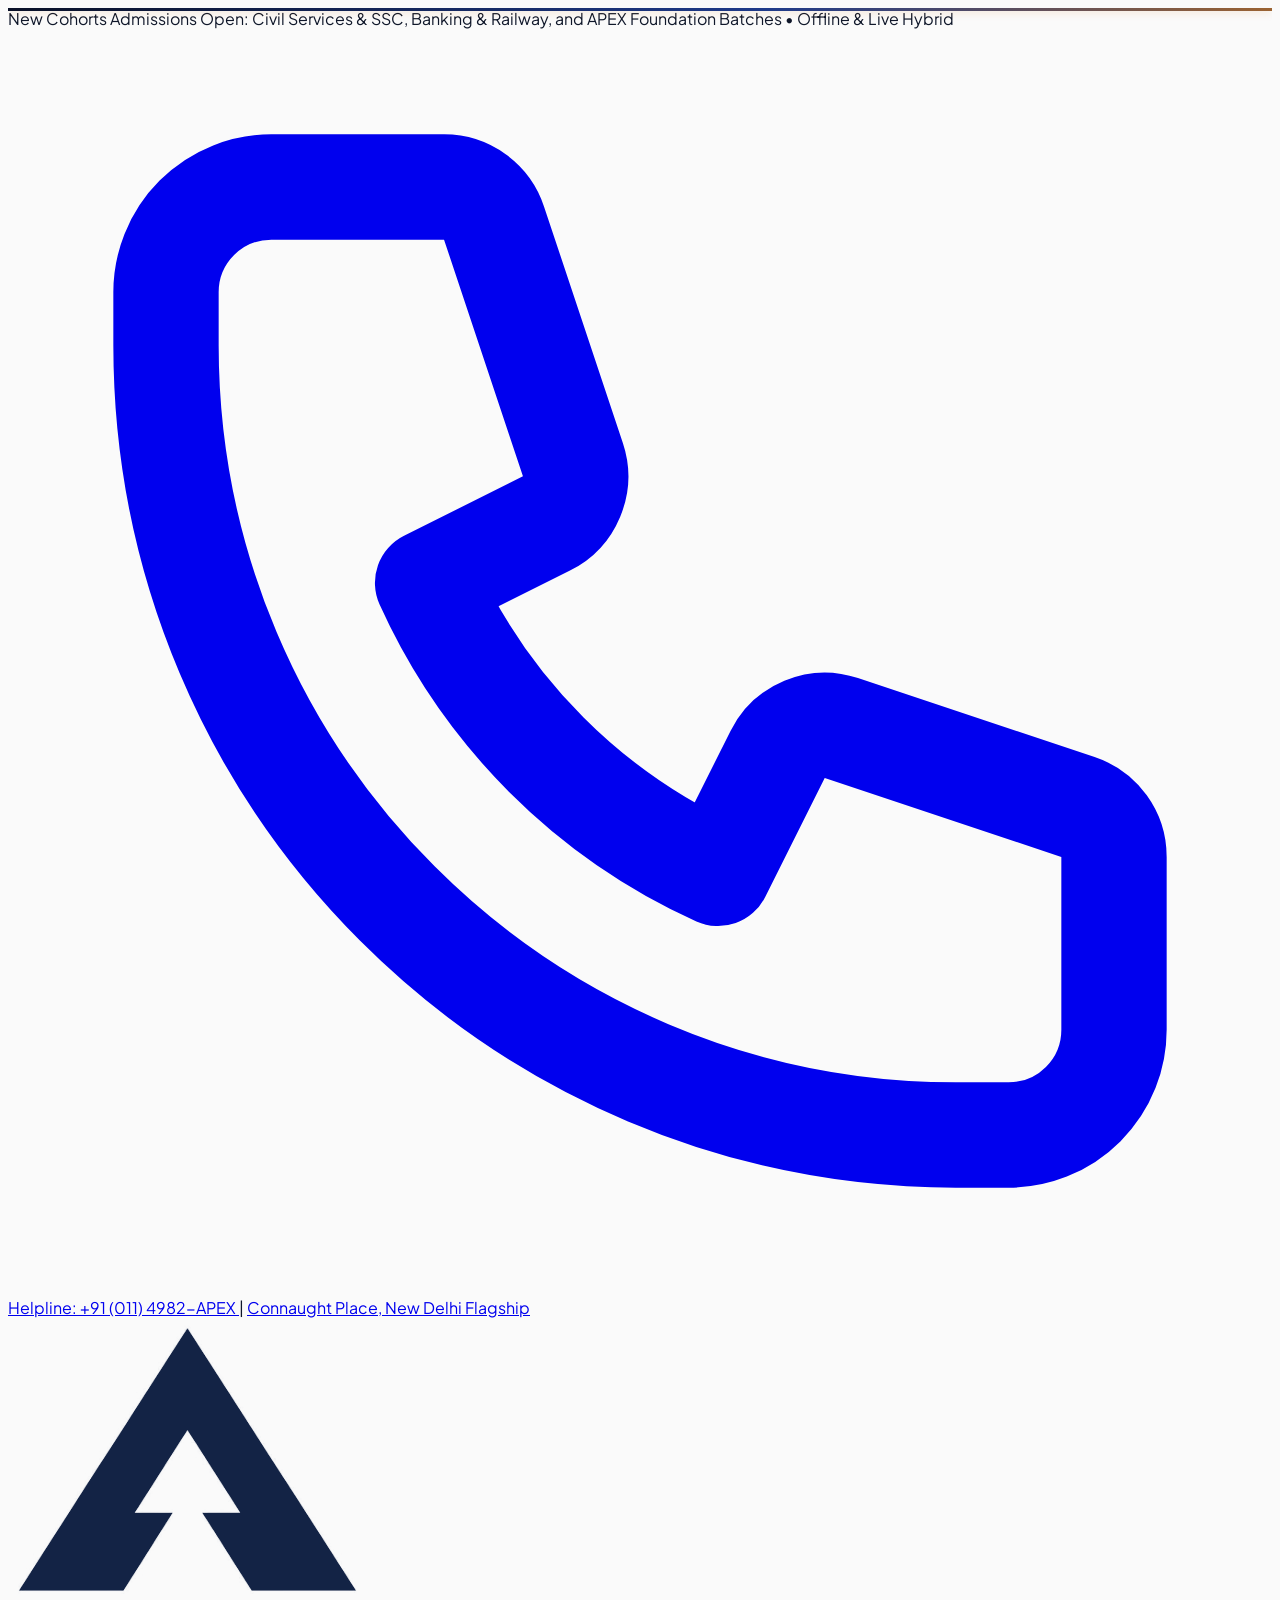
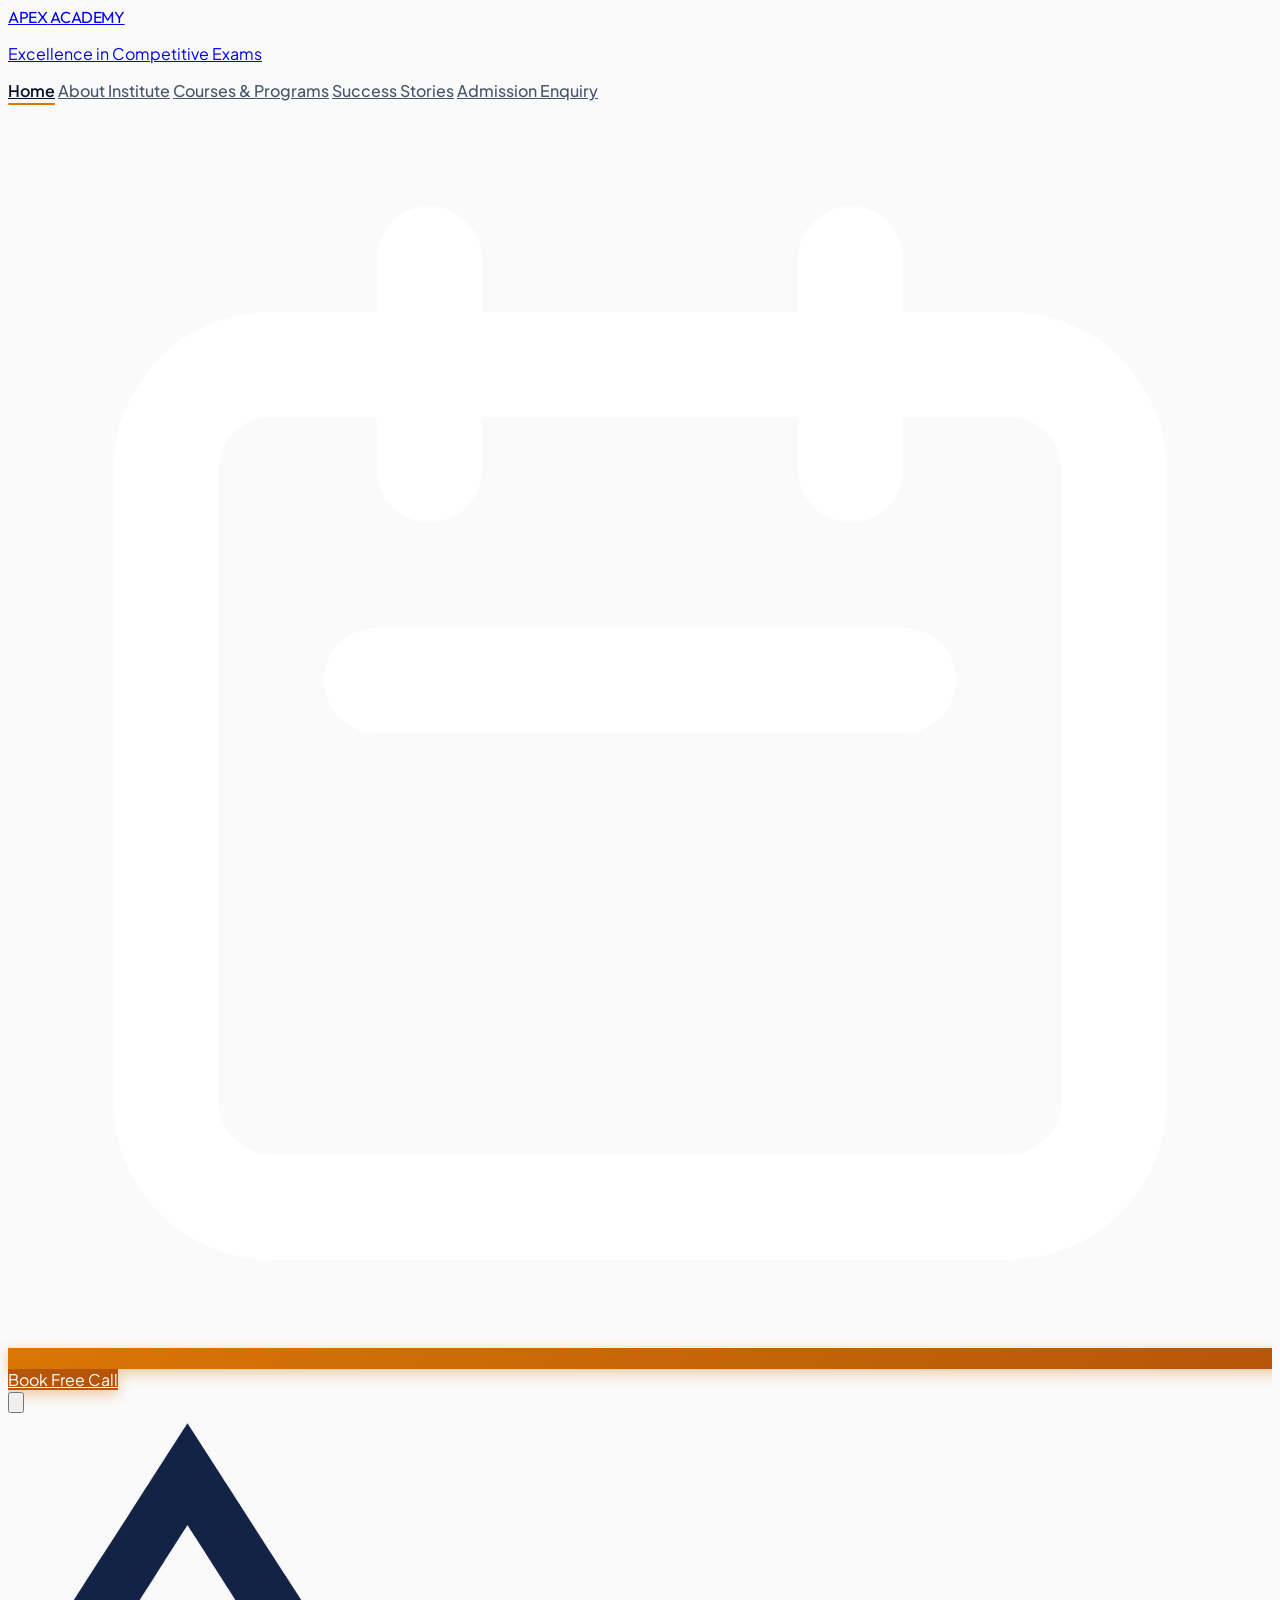
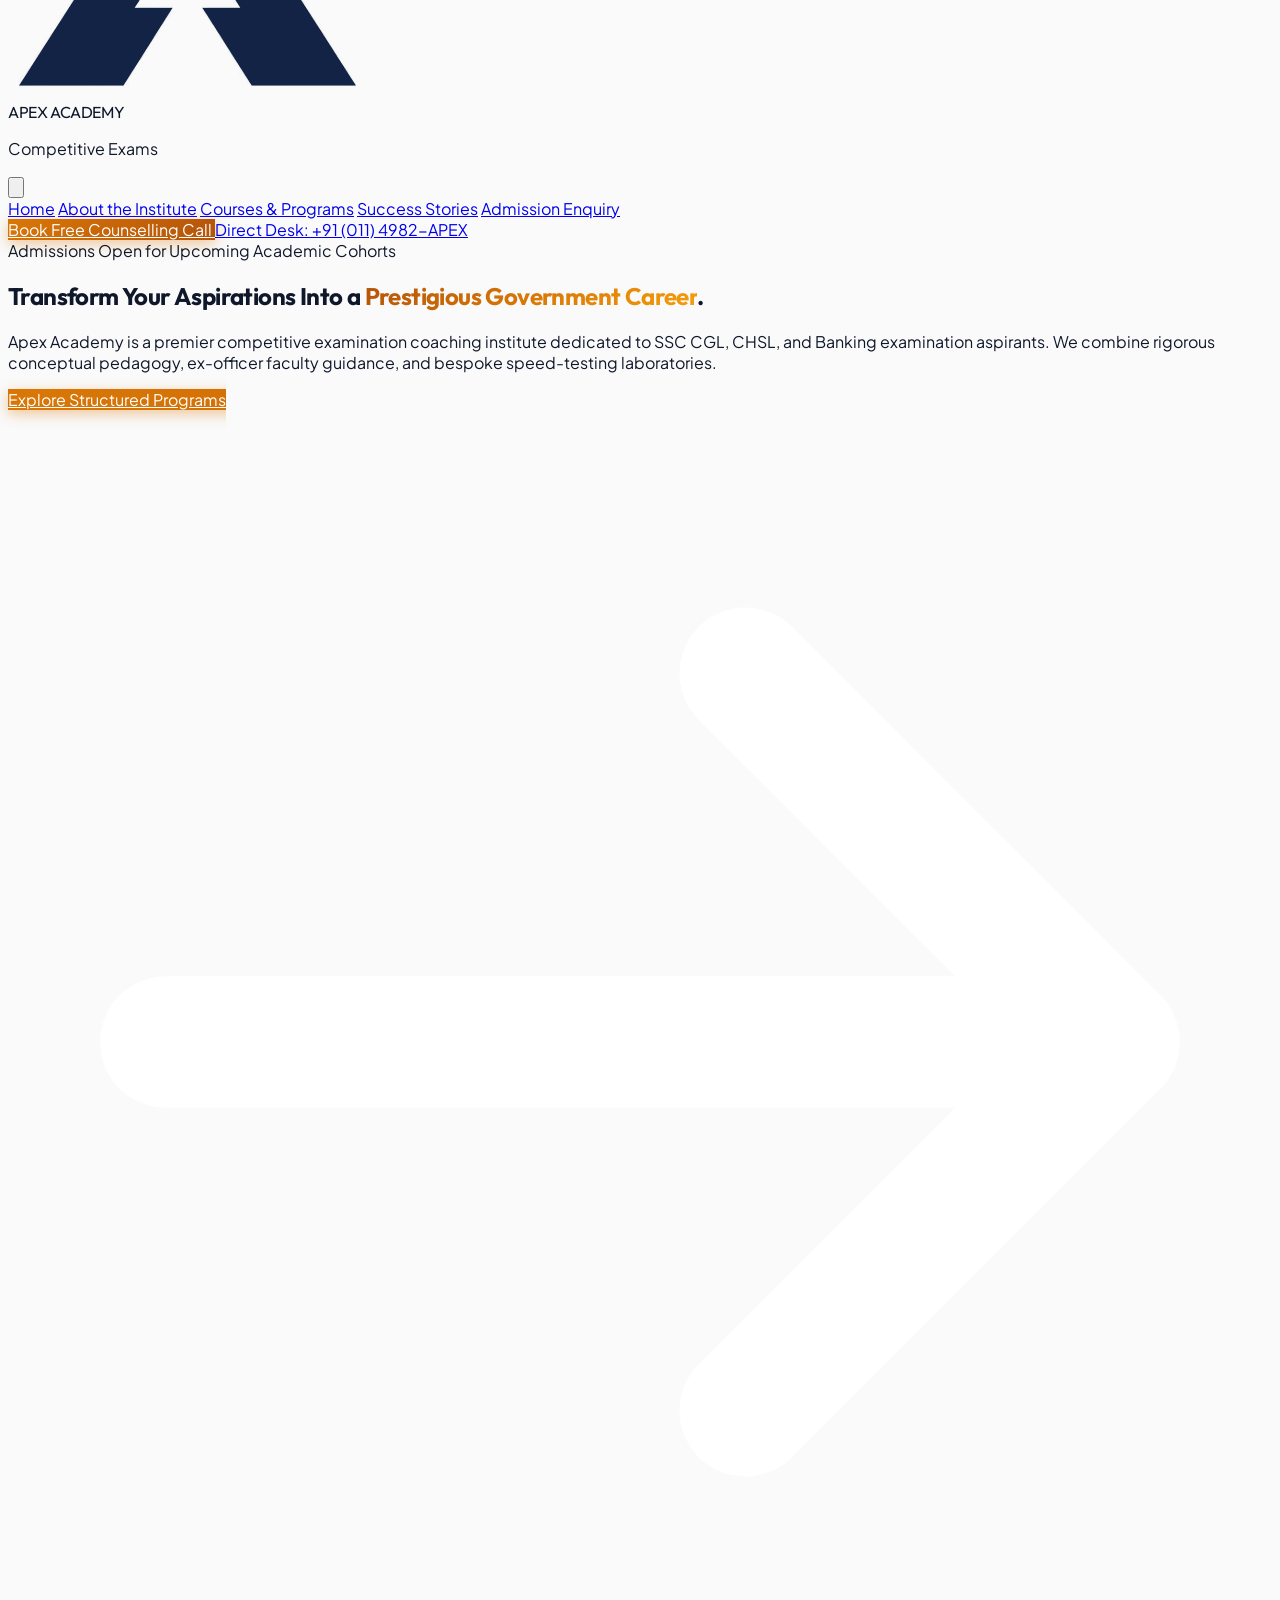
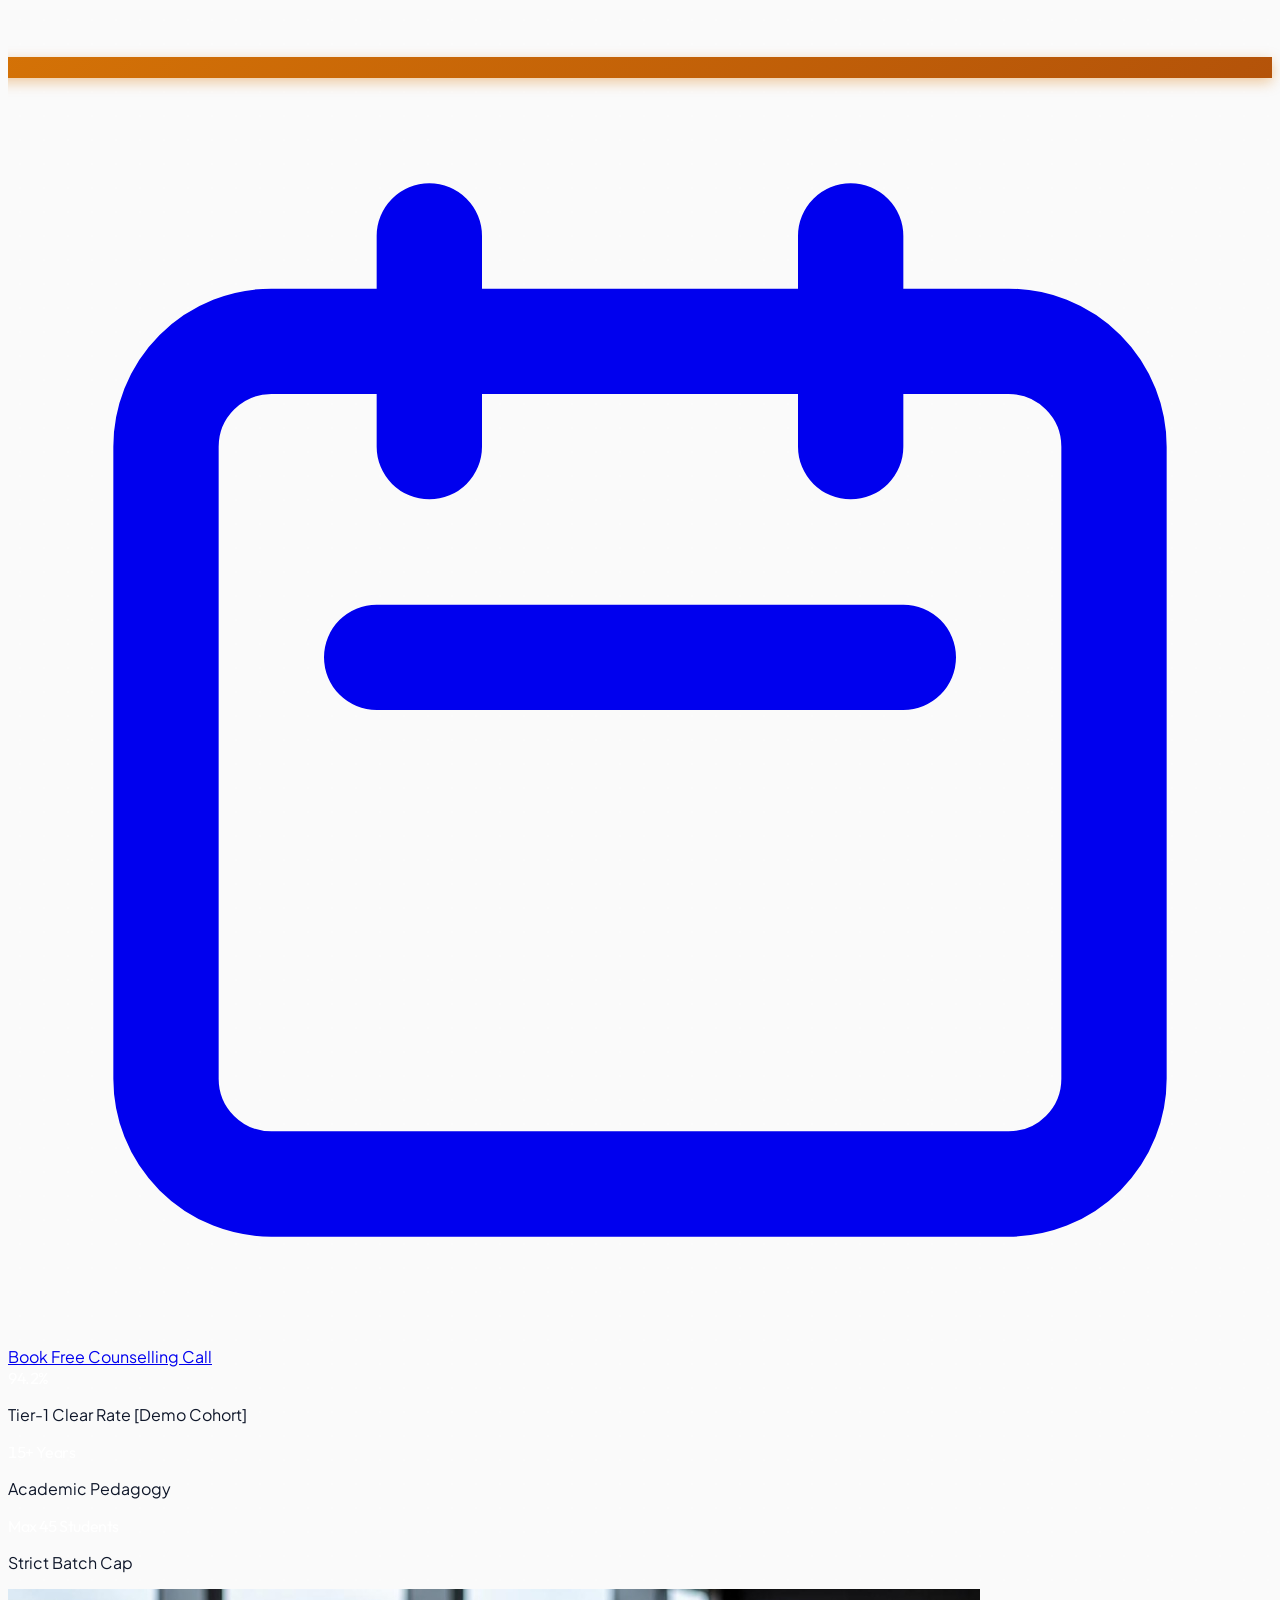
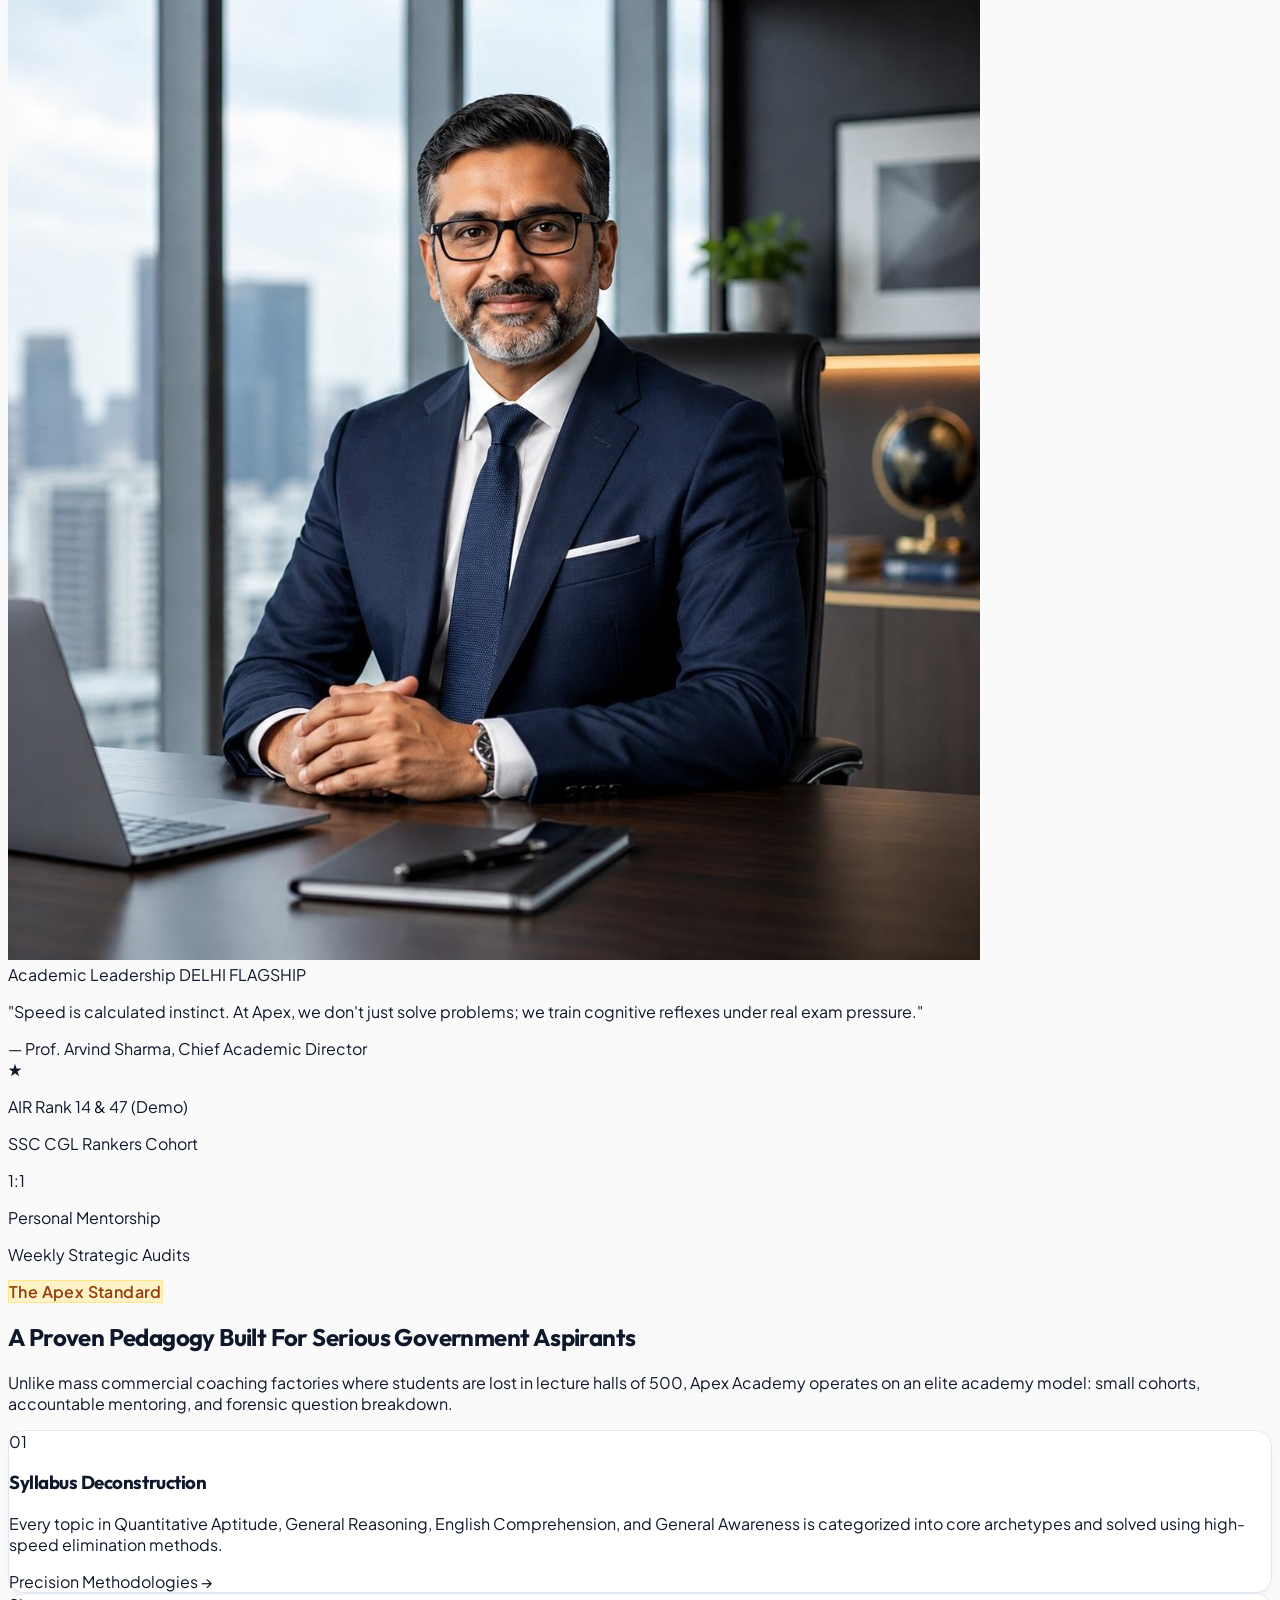
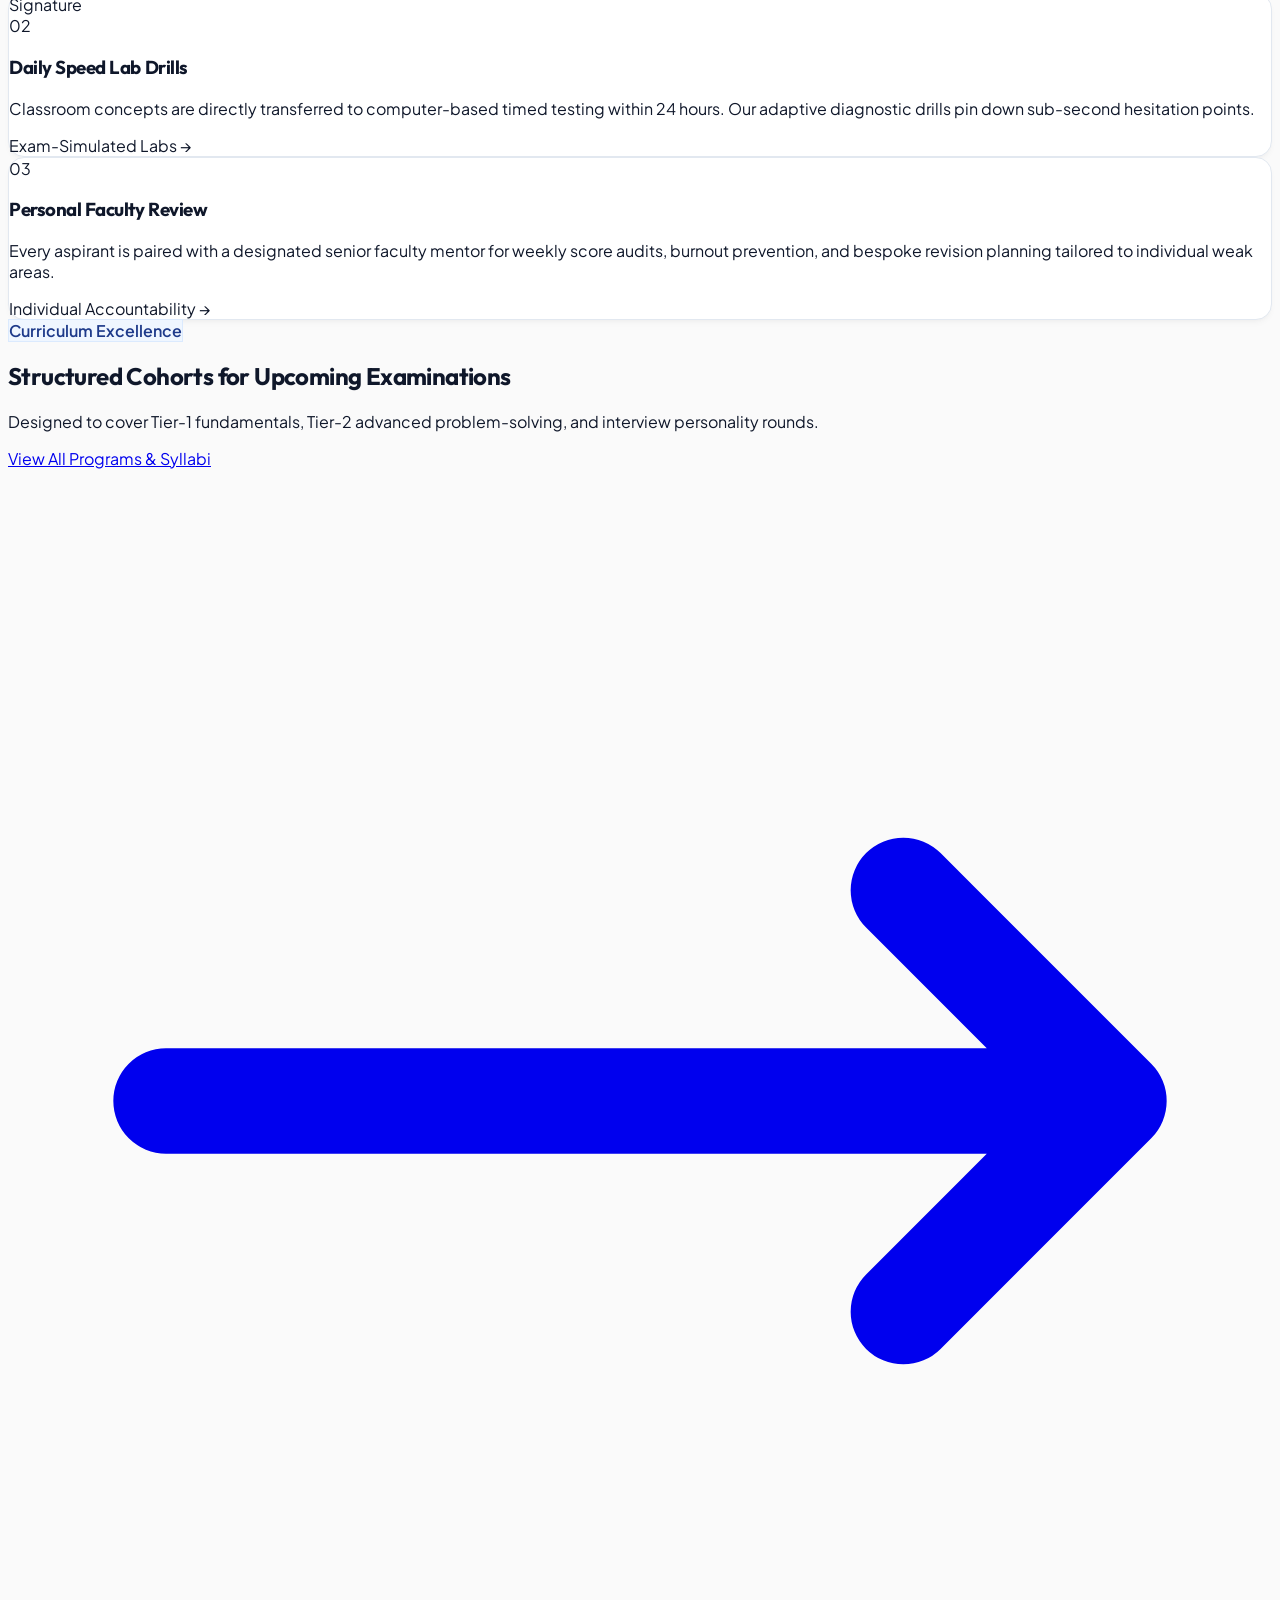
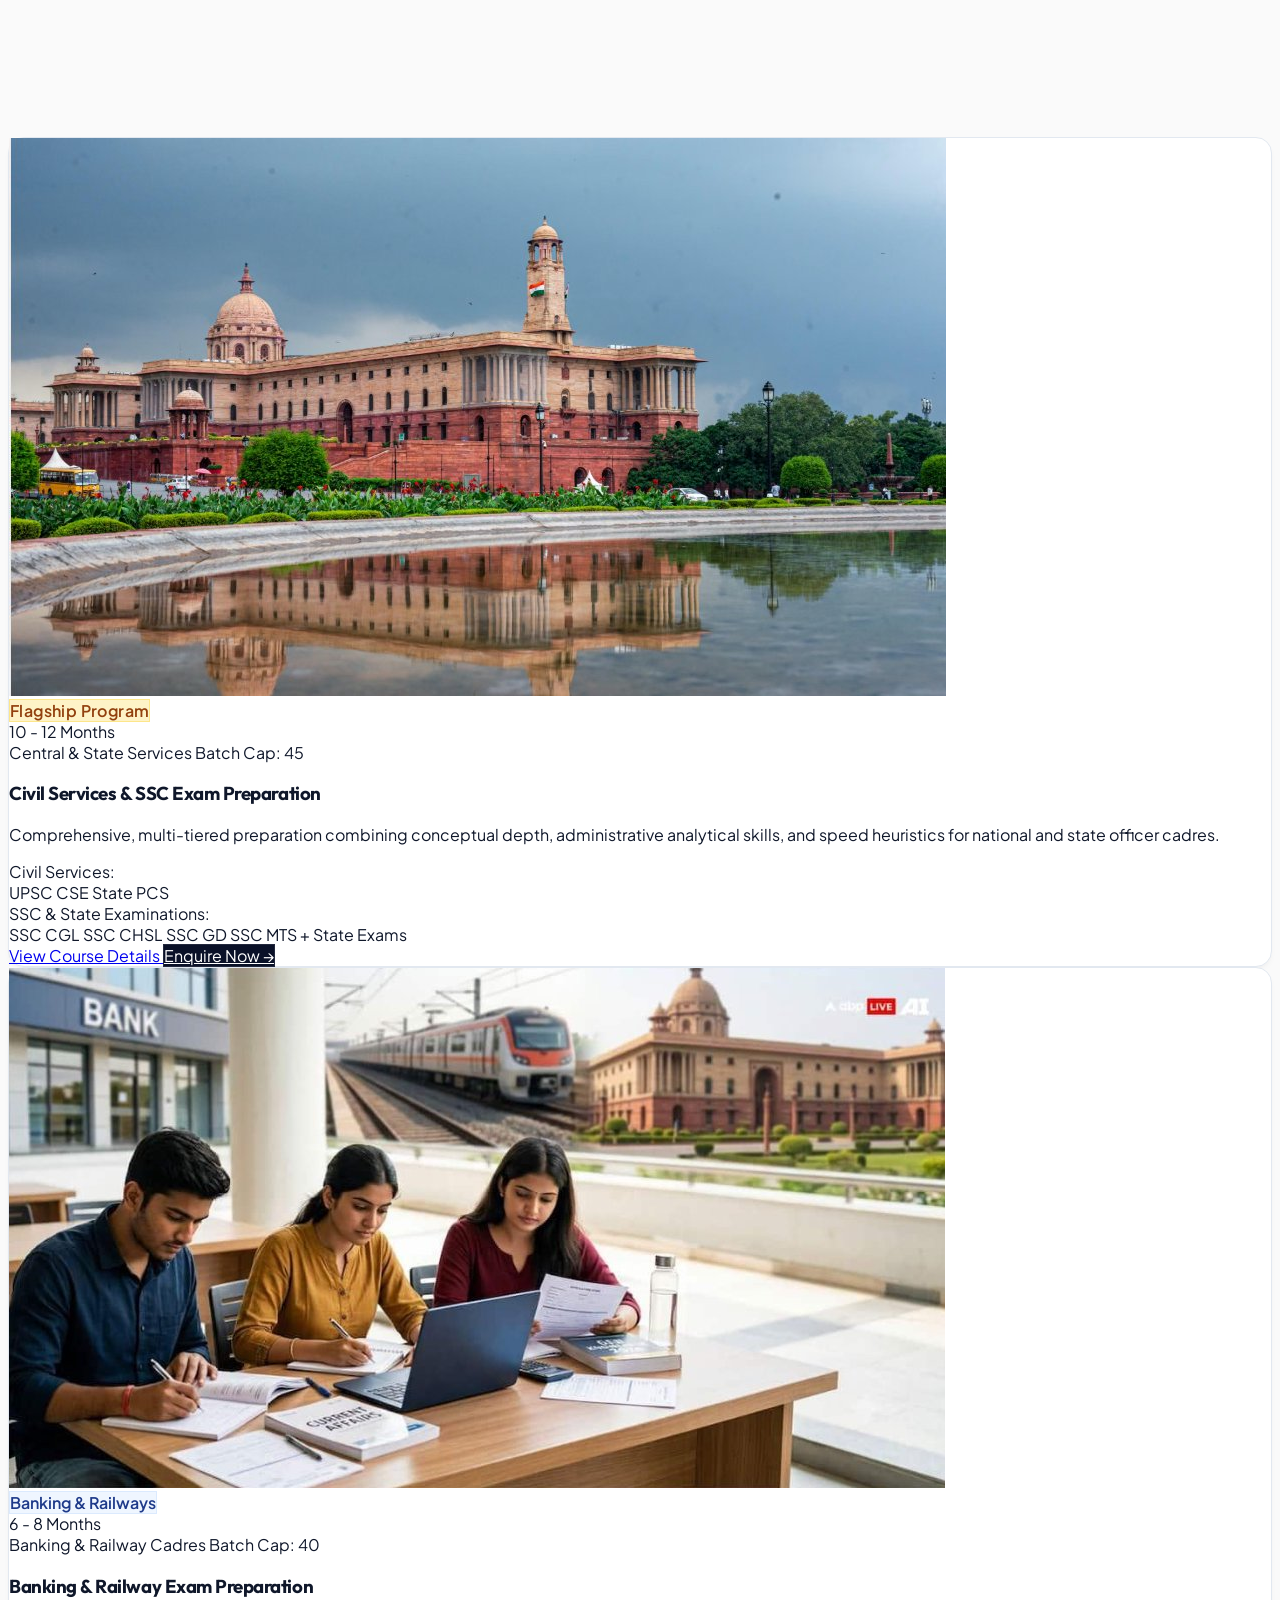
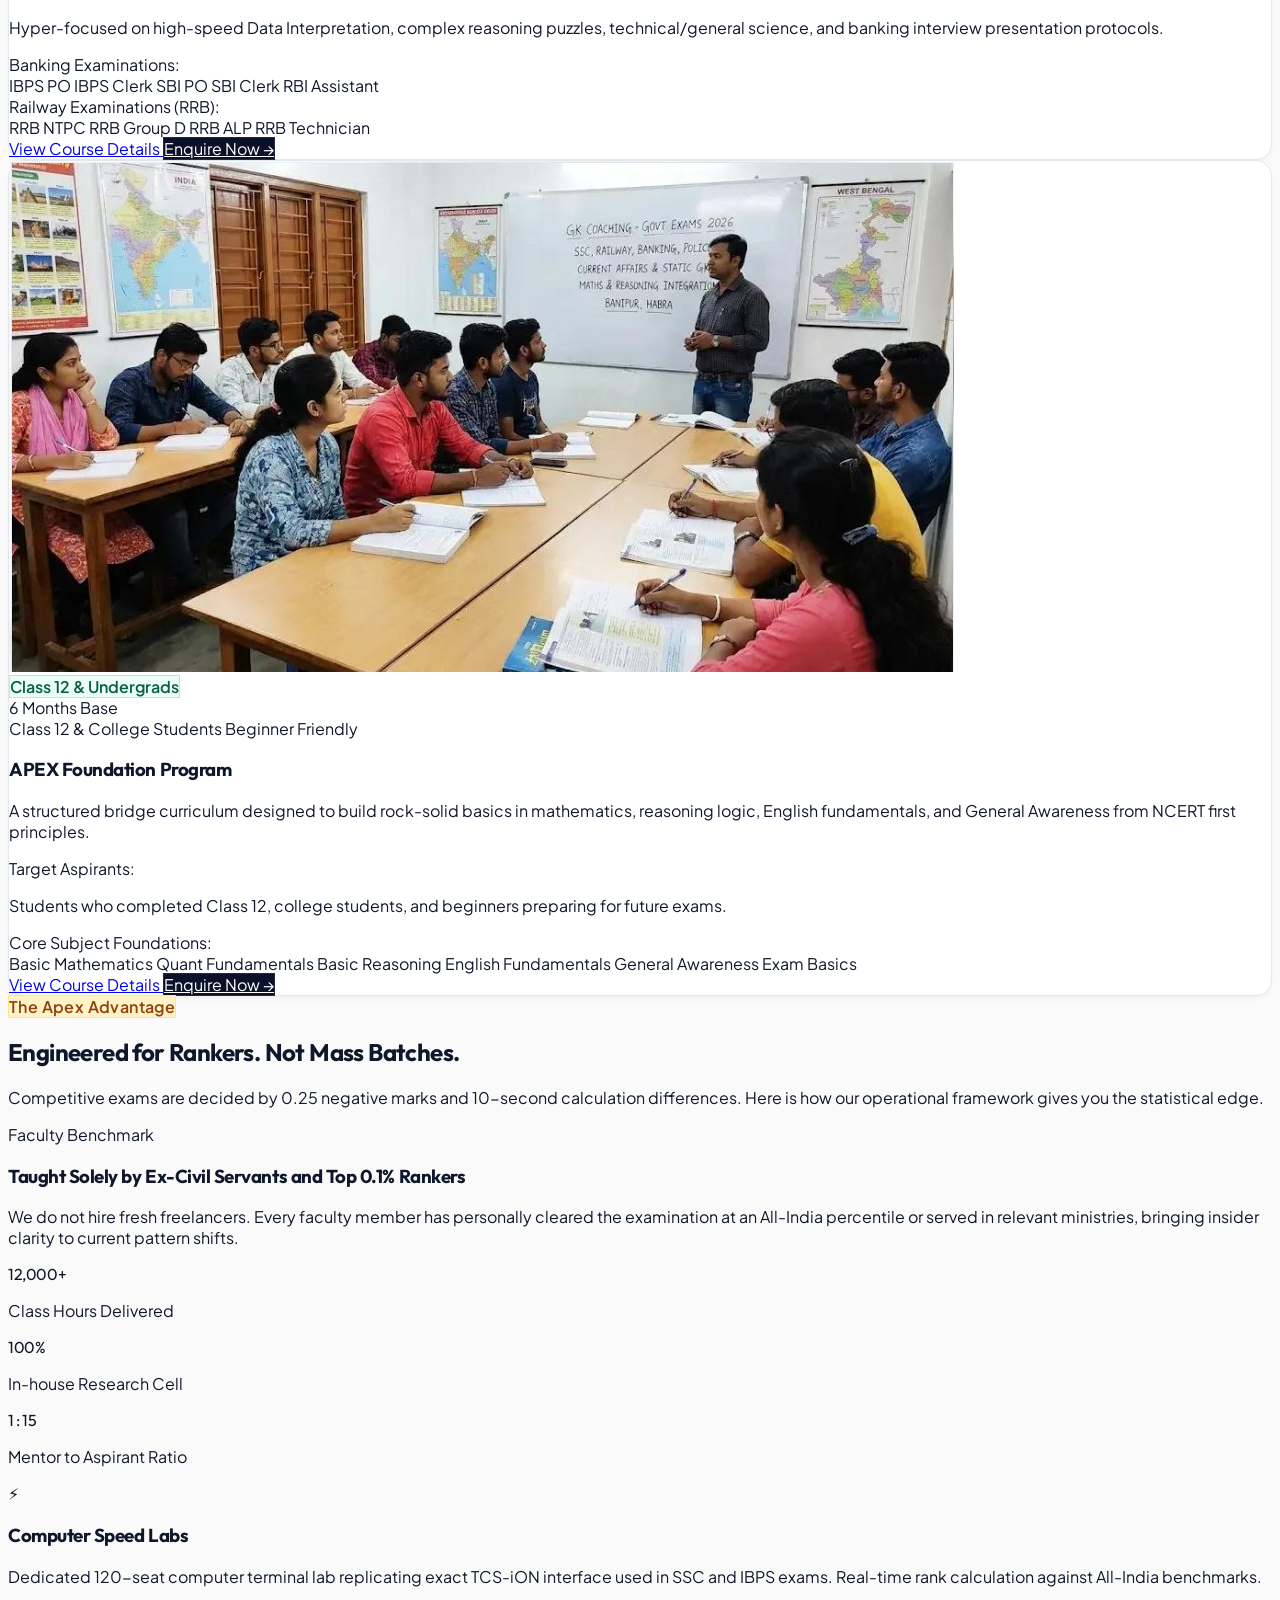
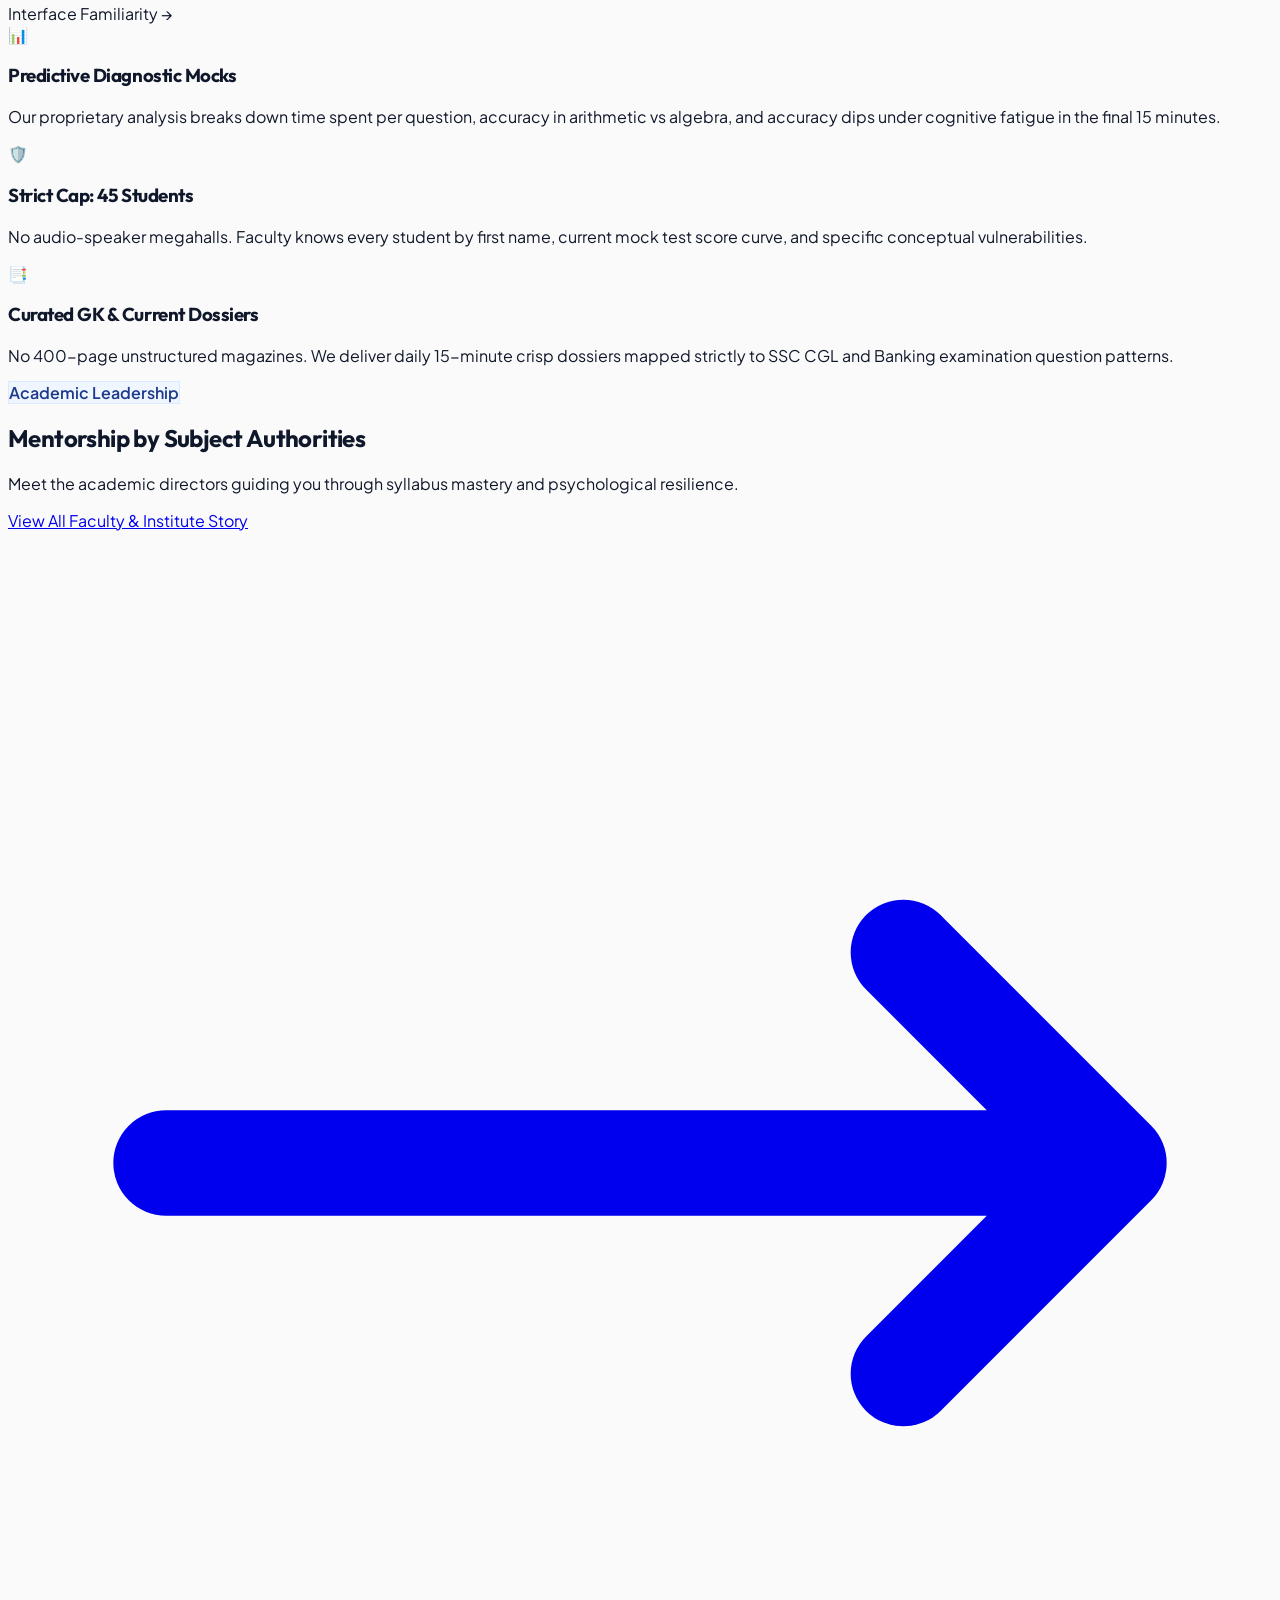
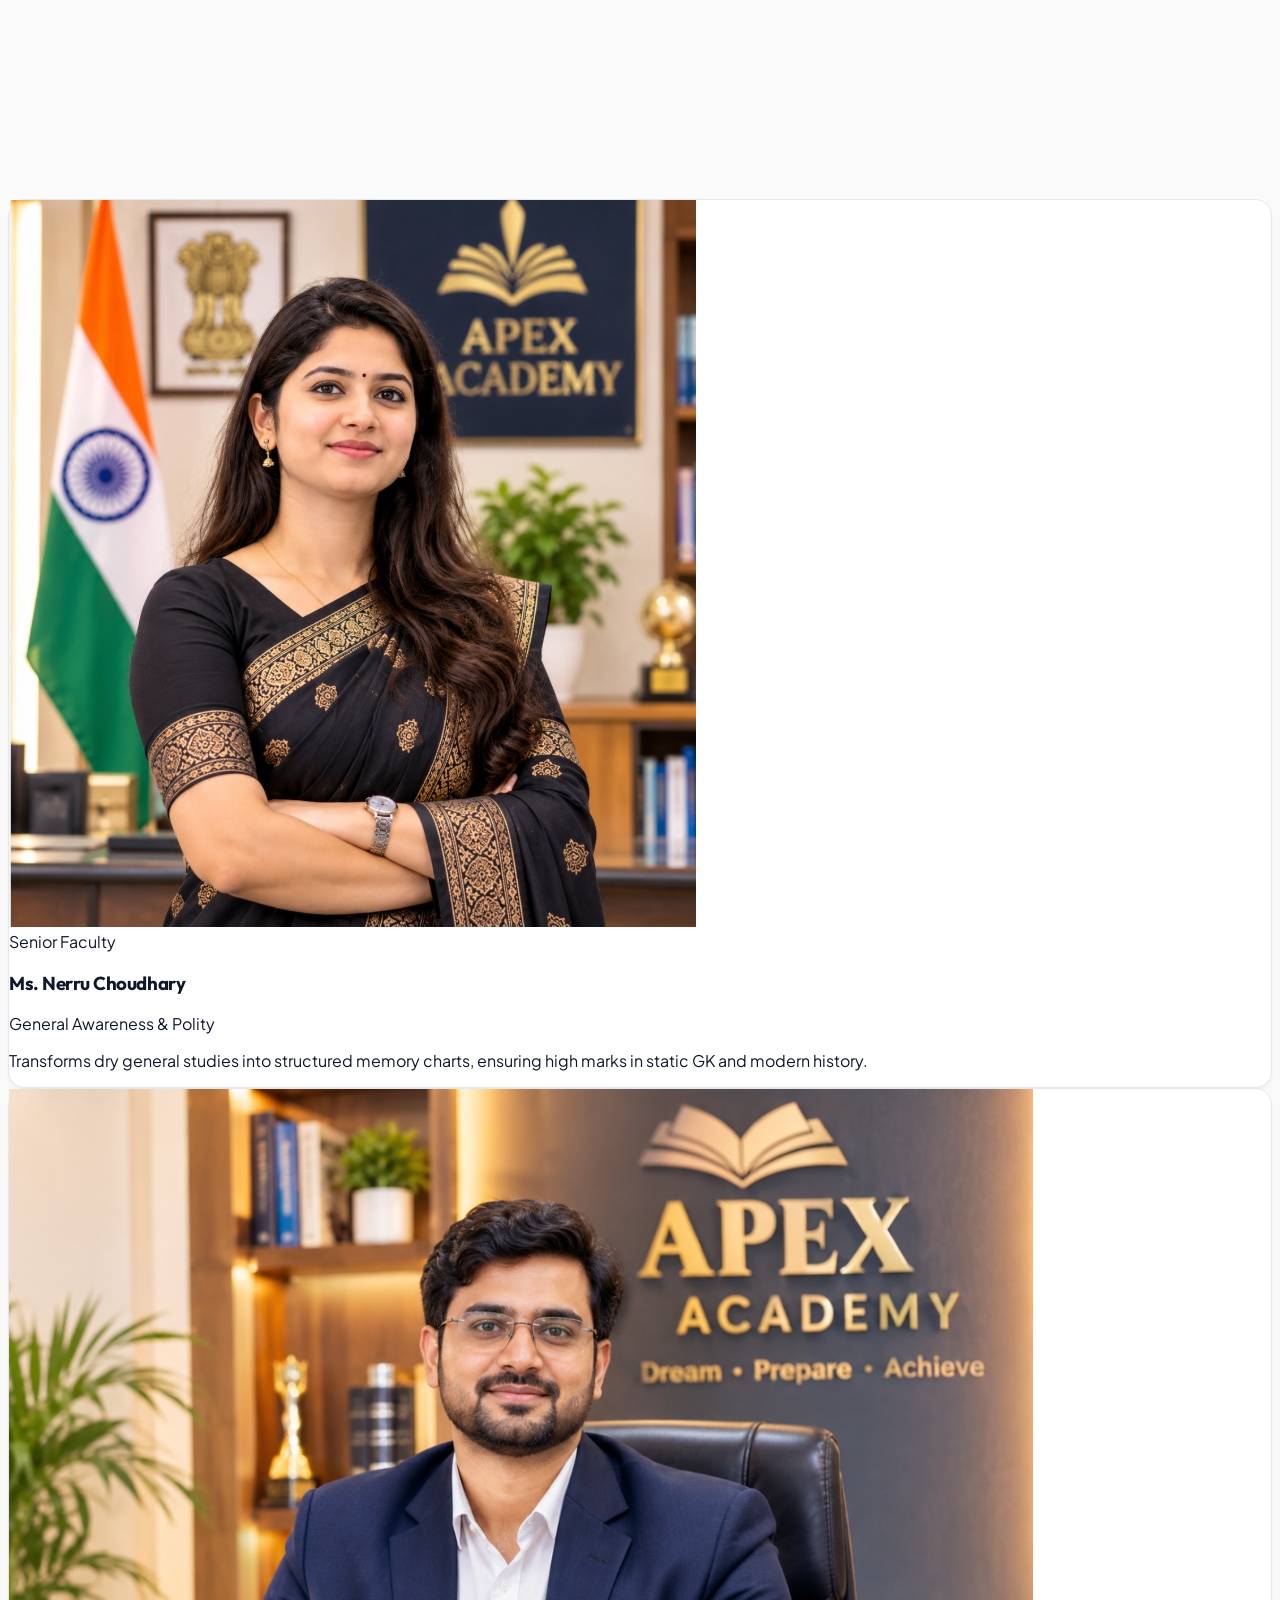
==== index.html @ 03559daa "Initial commit: Apex Academy website" ====
<!DOCTYPE html>
<html lang="en">
<head>
  <meta charset="UTF-8">
  <meta name="viewport" content="width=device-width, initial-scale=1.0">
  <title>APEX ACADEMY | Premier Competitive Examination Institute</title>
  <meta name="description" content="India's leading coaching institute for SSC CGL, CHSL, SBI/IBPS Banking Exams, and Foundation Programs. Experienced faculty, structured pedagogy, and individual mentorship.">
  
  <!-- Tailwind CSS via CDN -->
  <script src="https://cdn.tailwindcss.com"></script>
  <script>
    tailwind.config = {
      theme: {
        extend: {
          colors: {
            brand: {
              navy: '#0A1128',
              navyLight: '#142042',
              royal: '#1E3A8A',
              gold: '#D97706',
              goldHover: '#B45309',
              goldLight: '#FEF3C7',
              slateBg: '#F8FAFC'
            }
          }
        }
      }
    }
  </script>
  
  <!-- Favicon -->
  <link rel="icon" type="image/png" href="assets/images/favicon.png">
  <link rel="shortcut icon" href="assets/images/favicon.ico">

  <!-- Custom CSS -->
  <link rel="stylesheet" href="css/style.css">
</head>
<body class="bg-slate-50 text-slate-900 selection:bg-amber-100 selection:text-amber-900">

  <!-- Top Announcement Bar with Animated Flowing Boundary -->
  <div class="top-animated-boundary bg-slate-950 text-slate-300 text-xs py-2.5 px-4 border-b border-slate-800/80">
    <div class="max-w-7xl mx-auto flex flex-col sm:flex-row justify-between items-center gap-2">
      <div class="flex items-center gap-2">
        <span class="inline-flex items-center px-2 py-0.5 rounded text-[10px] font-bold bg-amber-500/20 text-amber-400 border border-amber-500/30 tracking-wide uppercase">New Cohorts</span>
        <span>Admissions Open: Civil Services & SSC, Banking & Railway, and APEX Foundation Batches • Offline & Live Hybrid</span>
      </div>
      <div class="flex items-center gap-4 text-xs font-medium">
        <a href="tel:+911140928739" class="hover:text-amber-400 transition-colors flex items-center gap-1">
          <svg class="w-3.5 h-3.5 text-amber-500" fill="none" stroke="currentColor" viewBox="0 0 24 24"><path stroke-linecap="round" stroke-linejoin="round" stroke-width="2" d="M3 5a2 2 0 012-2h3.28a1 1 0 01.948.684l1.498 4.493a1 1 0 01-.502 1.21l-2.257 1.13a11.042 11.042 0 005.516 5.516l1.13-2.257a1 1 0 011.21-.502l4.493 1.498a1 1 0 01.684.949V19a2 2 0 01-2 2h-1C9.716 21 3 14.284 3 6V5z"/></svg>
          Helpline: +91 (011) 4982-APEX
        </a>
        <span class="text-slate-700">|</span>
        <a href="enquiry.html" class="hover:text-amber-400 transition-colors">Connaught Place, New Delhi Flagship</a>
      </div>
    </div>
  </div>

  <!-- Primary Sticky Navigation Bar -->
  <header id="main-navbar" class="sticky top-0 z-40 bg-white/90 backdrop-blur-md border-b border-slate-200 transition-all duration-300">
    <div class="max-w-7xl mx-auto px-4 sm:px-6 lg:px-8">
      <div class="flex items-center justify-between h-20">
        
        <!-- Logo -->
        <a href="index.html" class="flex items-center gap-3.5 group" aria-label="APEX ACADEMY Homepage">
          <img 
            src="assets/images/apex-logo-clean.png" 
            alt="APEX ACADEMY Logo" 
            class="h-10 sm:h-11 w-auto object-contain transition-transform duration-300 group-hover:scale-105"
          />
          <div>
            <div class="flex items-center gap-1.5">
              <span class="font-display font-extrabold text-xl tracking-tight text-slate-950">APEX</span>
              <span class="font-display font-bold text-xl tracking-tight text-amber-600">ACADEMY</span>
            </div>
            <p class="text-[10px] uppercase tracking-widest text-slate-500 font-semibold">Excellence in Competitive Exams</p>
          </div>
        </a>

        <!-- Desktop Navigation Links -->
        <nav class="hidden md:flex items-center gap-8 text-sm">
          <a href="index.html" class="nav-link font-medium active">Home</a>
          <a href="about.html" class="nav-link font-medium">About Institute</a>
          <a href="courses.html" class="nav-link font-medium">Courses & Programs</a>
          <a href="success-stories.html" class="nav-link font-medium">Success Stories</a>
          <a href="enquiry.html" class="nav-link font-medium">Admission Enquiry</a>
        </nav>

        <!-- CTA Button -->
        <div class="hidden lg:flex items-center">
          <a href="book-counselling.html" class="btn-primary-gold px-5 py-2.5 rounded-lg text-sm font-semibold flex items-center gap-2 hover-lift">
            <svg class="w-4 h-4 text-white" fill="none" stroke="currentColor" viewBox="0 0 24 24"><path stroke-linecap="round" stroke-linejoin="round" stroke-width="2" d="M8 7V3m8 4V3m-9 8h10M5 21h14a2 2 0 002-2V7a2 2 0 00-2-2H5a2 2 0 00-2 2v12a2 2 0 002 2z"/></svg>
            Book Free Call
          </a>
        </div>

        <!-- Mobile Menu Trigger -->
        <div class="flex md:hidden">
          <button id="mobile-menu-btn" type="button" class="p-2 rounded-lg text-slate-700 hover:bg-slate-100 focus:outline-none" aria-label="Open Navigation">
            <svg class="w-6 h-6" fill="none" stroke="currentColor" viewBox="0 0 24 24"><path stroke-linecap="round" stroke-linejoin="round" stroke-width="2" d="M4 6h16M4 12h16M4 18h16"/></svg>
          </button>
        </div>

      </div>
    </div>
  </header>

  <!-- Mobile Drawer Menu -->
  <div id="mobile-backdrop" class="fixed inset-0 bg-slate-950/60 backdrop-blur-sm z-50 opacity-0 pointer-events-none transition-opacity duration-300 md:hidden"></div>
  <div id="mobile-drawer" class="fixed top-0 right-0 w-80 max-w-full h-full bg-white z-50 shadow-2xl transform translate-x-full transition-transform duration-300 ease-in-out md:hidden flex flex-col justify-between p-6">
    <div>
      <div class="flex items-center justify-between pb-6 border-b border-slate-100">
        <div class="flex items-center gap-3">
          <img 
            src="assets/images/apex-logo-clean.png" 
            alt="APEX ACADEMY Logo" 
            class="h-9 w-auto object-contain"
          />
          <div>
            <span class="font-display font-bold text-lg text-slate-900">APEX ACADEMY</span>
            <p class="text-[10px] text-slate-500 uppercase">Competitive Exams</p>
          </div>
        </div>
        <button id="mobile-close-btn" class="p-2 text-slate-400 hover:text-slate-800" aria-label="Close menu">
          <svg class="w-6 h-6" fill="none" stroke="currentColor" viewBox="0 0 24 24"><path stroke-linecap="round" stroke-linejoin="round" stroke-width="2" d="M6 18L18 6M6 6l12 12"/></svg>
        </button>
      </div>

      <nav class="flex flex-col gap-4 mt-6 text-base font-medium text-slate-800">
        <a href="index.html" class="py-2.5 px-3 rounded-lg bg-amber-50 text-amber-900 font-semibold">Home</a>
        <a href="about.html" class="py-2.5 px-3 rounded-lg hover:bg-slate-50">About the Institute</a>
        <a href="courses.html" class="py-2.5 px-3 rounded-lg hover:bg-slate-50">Courses & Programs</a>
        <a href="success-stories.html" class="py-2.5 px-3 rounded-lg hover:bg-slate-50">Success Stories</a>
        <a href="enquiry.html" class="py-2.5 px-3 rounded-lg hover:bg-slate-50">Admission Enquiry</a>
      </nav>
    </div>

    <div class="pt-6 border-t border-slate-100 flex flex-col gap-3">
      <a href="book-counselling.html" class="btn-primary-gold w-full text-center py-3 rounded-xl font-semibold text-sm">
        Book Free Counselling Call
      </a>
      <a href="tel:+911140928739" class="text-center text-xs font-medium text-slate-500 py-1">
        Direct Desk: +91 (011) 4982-APEX
      </a>
    </div>
  </div>

  <!-- HERO SECTION WITH STAGGERED ENTRANCE -->
  <section class="relative overflow-hidden bg-slate-950 text-white pt-12 pb-24 md:pt-20 md:pb-32 pattern-grid-dark">
    <!-- Ambient subtle illumination circles -->
    <div class="absolute -top-32 -left-32 w-96 h-96 bg-blue-900/20 rounded-full blur-3xl pointer-events-none"></div>
    <div class="absolute top-1/2 -right-32 w-96 h-96 bg-amber-500/10 rounded-full blur-3xl pointer-events-none"></div>

    <div class="max-w-7xl mx-auto px-4 sm:px-6 lg:px-8 relative z-10">
      <div class="grid grid-cols-1 lg:grid-cols-12 gap-12 lg:gap-8 items-center">
        
        <!-- Left Column: Copy & Value Proposition -->
        <div class="lg:col-span-7 space-y-7">
          
          <div class="hero-animate-1 inline-flex items-center gap-2.5 px-3.5 py-1.5 rounded-full bg-slate-900 border border-slate-800 text-xs text-slate-300">
            <span class="w-2 h-2 rounded-full bg-emerald-400 animate-pulse"></span>
            <span class="font-medium">Admissions Open for Upcoming Academic Cohorts</span>
          </div>

          <h1 class="hero-animate-2 font-display text-4xl sm:text-5xl lg:text-6xl font-extrabold tracking-tight leading-[1.1] text-white">
            Transform Your Aspirations Into a <span class="gold-gradient-text">Prestigious Government Career</span>.
          </h1>

          <p class="hero-animate-3 text-base sm:text-lg text-slate-300 max-w-2xl leading-relaxed font-normal">
            Apex Academy is a premier competitive examination coaching institute dedicated to SSC CGL, CHSL, and Banking examination aspirants. We combine rigorous conceptual pedagogy, ex-officer faculty guidance, and bespoke speed-testing laboratories.
          </p>

          <!-- Core Call to Actions -->
          <div class="hero-animate-4 flex flex-col sm:flex-row items-stretch sm:items-center gap-4 pt-2">
            <a href="courses.html" class="btn-primary-gold px-7 py-3.5 rounded-xl font-bold text-center text-sm sm:text-base flex items-center justify-center gap-2 group hover-lift">
              Explore Structured Programs
              <svg class="w-4 h-4 group-hover:translate-x-1 transition-transform" fill="none" stroke="currentColor" viewBox="0 0 24 24"><path stroke-linecap="round" stroke-linejoin="round" stroke-width="2.5" d="M14 5l7 7m0 0l-7 7m7-7H3"/></svg>
            </a>
            <a href="book-counselling.html" class="bg-slate-900 hover:bg-slate-800 border border-slate-700 text-slate-200 px-6 py-3.5 rounded-xl font-semibold text-center text-sm sm:text-base transition-colors flex items-center justify-center gap-2 hover-lift">
              <svg class="w-4 h-4 text-amber-400" fill="none" stroke="currentColor" viewBox="0 0 24 24"><path stroke-linecap="round" stroke-linejoin="round" stroke-width="2" d="M8 7V3m8 4V3m-9 8h10M5 21h14a2 2 0 002-2V7a2 2 0 00-2-2H5a2 2 0 00-2 2v12a2 2 0 002 2z"/></svg>
              Book Free Counselling Call
            </a>
          </div>

          <!-- Quick Trust Badges / Dynamic Statistics -->
          <div class="hero-animate-4 grid grid-cols-3 gap-4 pt-6 border-t border-slate-800/80">
            <div>
              <div class="stat-number text-2xl sm:text-3xl font-extrabold text-white font-display" data-counter-target="94.2" data-counter-suffix="%" data-counter-decimals="1" data-counter-delay="350">94.2%</div>
              <p class="text-xs text-slate-400 mt-0.5">Tier-1 Clear Rate <span class="text-[10px] text-amber-400 font-mono">[Demo Cohort]</span></p>
            </div>
            <div>
              <div class="stat-number text-2xl sm:text-3xl font-extrabold text-white font-display" data-counter-target="15" data-counter-suffix="+ Years" data-counter-delay="400">15+ Years</div>
              <p class="text-xs text-slate-400 mt-0.5">Academic Pedagogy</p>
            </div>
            <div>
              <div class="stat-number text-2xl sm:text-3xl font-extrabold text-white font-display" data-counter-target="45" data-counter-prefix="Max " data-counter-suffix=" Students" data-counter-delay="450">Max 45 Students</div>
              <p class="text-xs text-slate-400 mt-0.5">Strict Batch Cap</p>
            </div>
          </div>

        </div>

        <!-- Right Column: Visual Composition with Floating Micro-Elements -->
        <div class="lg:col-span-5 relative hero-animate-image">
          <div class="relative mx-auto max-w-md lg:max-w-none">
            
            <!-- Main Hero Image Frame (Director Leadership Showcase) -->
            <div class="relative rounded-2xl overflow-hidden border-2 border-slate-800 shadow-2xl aspect-[4/5] bg-slate-900">
              <img 
                src="assets/images/apex-director.jpg" 
                alt="Prof. Arvind Sharma, Chief Academic Director of Apex Academy" 
                class="w-full h-full object-cover filter saturate-105"
                style="object-position: center 15%;"
                loading="eager"
              />
              <div class="absolute inset-0 bg-gradient-to-t from-slate-950 via-slate-950/20 to-transparent"></div>
              
              <!-- Bottom overlay content inside image -->
              <div class="absolute bottom-6 left-6 right-6 p-4 rounded-xl bg-slate-900/90 backdrop-blur-md border border-slate-700/60 text-white">
                <div class="flex items-center justify-between mb-2">
                  <span class="text-[11px] font-bold uppercase tracking-wider text-amber-400">Academic Leadership</span>
                  <span class="text-[10px] bg-emerald-500/20 text-emerald-300 px-2 py-0.5 rounded font-mono">DELHI FLAGSHIP</span>
                </div>
                <p class="text-xs text-slate-300 leading-snug">
                  "Speed is calculated instinct. At Apex, we don't just solve problems; we train cognitive reflexes under real exam pressure."
                </p>
                <div class="mt-2 text-[11px] text-slate-400 font-medium">
                  — Prof. Arvind Sharma, Chief Academic Director
                </div>
              </div>
            </div>

            <!-- Floating Result Pill Badge (Smooth Subtle Float) -->
            <div class="absolute -top-5 -left-5 bg-white text-slate-900 p-3.5 rounded-xl shadow-xl border border-slate-200 hidden sm:flex items-center gap-3 animate-float-subtle">
              <div class="w-10 h-10 rounded-lg bg-amber-500 text-white flex items-center justify-center font-bold text-lg">
                ★
              </div>
              <div>
                <p class="text-xs font-bold text-slate-900">AIR Rank 14 & 47 (Demo)</p>
                <p class="text-[10px] text-slate-500">SSC CGL Rankers Cohort</p>
              </div>
            </div>

            <!-- Floating Live Mentorship Pill Badge (Smooth Delayed Float) -->
            <div class="absolute -bottom-5 -right-5 bg-white text-slate-900 p-3.5 rounded-xl shadow-xl border border-slate-200 hidden sm:flex items-center gap-3 animate-float-delayed">
              <div class="w-10 h-10 rounded-lg bg-slate-900 text-emerald-400 flex items-center justify-center font-bold text-xs">
                1:1
              </div>
              <div>
                <p class="text-xs font-bold text-slate-900">Personal Mentorship</p>
                <p class="text-[10px] text-slate-500">Weekly Strategic Audits</p>
              </div>
            </div>

          </div>
        </div>

      </div>
    </div>
  </section>

  <!-- INSTITUTE INTRODUCTION SECTION -->
  <section class="py-20 bg-white reveal-on-scroll">
    <div class="max-w-7xl mx-auto px-4 sm:px-6 lg:px-8">
      
      <div class="max-w-3xl mx-auto text-center space-y-4 mb-16">
        <span class="badge-gold px-3.5 py-1 rounded-full text-xs font-bold uppercase tracking-wider">The Apex Standard</span>
        <h2 class="font-display text-3xl sm:text-4xl font-extrabold text-slate-950 tracking-tight">
          A Proven Pedagogy Built For Serious Government Aspirants
        </h2>
        <p class="text-base text-slate-600 leading-relaxed">
          Unlike mass commercial coaching factories where students are lost in lecture halls of 500, Apex Academy operates on an elite academy model: small cohorts, accountable mentoring, and forensic question breakdown.
        </p>
      </div>

      <!-- 3 Key Introduction Pillars -->
      <div class="grid grid-cols-1 md:grid-cols-3 gap-8">
        
        <div class="editorial-card p-8 space-y-4">
          <div class="w-12 h-12 rounded-xl bg-amber-50 border border-amber-200 text-amber-700 flex items-center justify-center font-bold text-lg">
            01
          </div>
          <h3 class="font-display font-bold text-xl text-slate-900">Syllabus Deconstruction</h3>
          <p class="text-sm text-slate-600 leading-relaxed">
            Every topic in Quantitative Aptitude, General Reasoning, English Comprehension, and General Awareness is categorized into core archetypes and solved using high-speed elimination methods.
          </p>
          <div class="pt-2 text-xs font-semibold text-amber-700 flex items-center gap-1">
            <span>Precision Methodologies</span> →
          </div>
        </div>

        <div class="editorial-card p-8 space-y-4 border-amber-500/40 relative">
          <div class="absolute top-4 right-4 bg-amber-100 text-amber-800 text-[10px] font-bold px-2 py-0.5 rounded uppercase">Signature</div>
          <div class="w-12 h-12 rounded-xl bg-slate-900 text-amber-400 flex items-center justify-center font-bold text-lg">
            02
          </div>
          <h3 class="font-display font-bold text-xl text-slate-900">Daily Speed Lab Drills</h3>
          <p class="text-sm text-slate-600 leading-relaxed">
            Classroom concepts are directly transferred to computer-based timed testing within 24 hours. Our adaptive diagnostic drills pin down sub-second hesitation points.
          </p>
          <div class="pt-2 text-xs font-semibold text-slate-900 flex items-center gap-1">
            <span>Exam-Simulated Labs</span> →
          </div>
        </div>

        <div class="editorial-card p-8 space-y-4">
          <div class="w-12 h-12 rounded-xl bg-blue-50 border border-blue-200 text-blue-700 flex items-center justify-center font-bold text-lg">
            03
          </div>
          <h3 class="font-display font-bold text-xl text-slate-900">Personal Faculty Review</h3>
          <p class="text-sm text-slate-600 leading-relaxed">
            Every aspirant is paired with a designated senior faculty mentor for weekly score audits, burnout prevention, and bespoke revision planning tailored to individual weak areas.
          </p>
          <div class="pt-2 text-xs font-semibold text-blue-700 flex items-center gap-1">
            <span>Individual Accountability</span> →
          </div>
        </div>

      </div>

    </div>
  </section>

  <!-- POPULAR COURSES PREVIEW SECTION -->
  <section class="py-20 bg-slate-50 border-y border-slate-200 reveal-on-scroll">
    <div class="max-w-7xl mx-auto px-4 sm:px-6 lg:px-8">
      
      <div class="flex flex-col md:flex-row md:items-end justify-between gap-6 mb-12">
        <div>
          <span class="badge-navy px-3.5 py-1 rounded-full text-xs font-bold uppercase tracking-wider">Curriculum Excellence</span>
          <h2 class="font-display text-3xl sm:text-4xl font-extrabold text-slate-950 tracking-tight mt-2">
            Structured Cohorts for Upcoming Examinations
          </h2>
          <p class="text-sm sm:text-base text-slate-600 mt-2 max-w-xl">
            Designed to cover Tier-1 fundamentals, Tier-2 advanced problem-solving, and interview personality rounds.
          </p>
        </div>
        <a href="courses.html" class="inline-flex items-center gap-2 text-sm font-bold text-slate-950 hover:text-amber-600 transition-colors">
          View All Programs & Syllabi
          <svg class="w-4 h-4" fill="none" stroke="currentColor" viewBox="0 0 24 24"><path stroke-linecap="round" stroke-linejoin="round" stroke-width="2" d="M17 8l4 4m0 0l-4 4m4-4H3"/></svg>
        </a>
      </div>

      <!-- 3 Featured Course Cards -->
      <div class="grid grid-cols-1 md:grid-cols-3 gap-8">
        
        <!-- Course 1: Civil Services & SSC Exam Preparation -->
        <div class="editorial-card flex flex-col justify-between overflow-hidden group">
          <div>
            <div class="relative aspect-[16/9] w-full overflow-hidden bg-slate-950">
              <img 
                src="assets/images/course-civil-services-ssc.jpg" 
                alt="Civil Services & SSC Exam Preparation - Apex Academy" 
                class="w-full h-full object-cover object-center group-hover:scale-105 transition-transform duration-500"
              />
              <div class="absolute inset-0 bg-gradient-to-t from-slate-950/75 via-transparent to-transparent"></div>
              <div class="absolute top-3 left-3">
                <span class="badge-gold px-2.5 py-1 rounded text-[11px] font-bold">Flagship Program</span>
              </div>
              <div class="absolute bottom-3 right-3 bg-slate-950/90 backdrop-blur-md px-2.5 py-1 rounded text-[11px] font-mono text-amber-400 border border-amber-500/30">
                10 - 12 Months
              </div>
            </div>

            <div class="p-6 space-y-4">
              <div class="flex items-center justify-between text-xs text-slate-500">
                <span class="font-semibold text-slate-700">Central & State Services</span>
                <span class="bg-amber-100 text-amber-800 px-2 py-0.5 rounded text-[10px] font-bold">Batch Cap: 45</span>
              </div>
              
              <h3 class="font-display font-bold text-xl text-slate-900 group-hover:text-amber-700 transition-colors">
                Civil Services & SSC Exam Preparation
              </h3>

              <p class="text-xs text-slate-600 leading-relaxed">
                Comprehensive, multi-tiered preparation combining conceptual depth, administrative analytical skills, and speed heuristics for national and state officer cadres.
              </p>

              <!-- Examination Breakdown -->
              <div class="space-y-2 pt-2 border-t border-slate-100 text-xs">
                <div>
                  <span class="text-[10px] uppercase font-bold tracking-wider text-slate-400 block mb-1">Civil Services:</span>
                  <div class="flex flex-wrap gap-1.5">
                    <span class="px-2 py-0.5 rounded bg-slate-100 text-slate-800 text-[11px] font-semibold">UPSC CSE</span>
                    <span class="px-2 py-0.5 rounded bg-slate-100 text-slate-800 text-[11px] font-semibold">State PCS</span>
                  </div>
                </div>

                <div>
                  <span class="text-[10px] uppercase font-bold tracking-wider text-slate-400 block mb-1">SSC & State Examinations:</span>
                  <div class="flex flex-wrap gap-1.5">
                    <span class="px-2 py-0.5 rounded bg-amber-50 text-amber-900 border border-amber-200/60 text-[11px] font-semibold">SSC CGL</span>
                    <span class="px-2 py-0.5 rounded bg-amber-50 text-amber-900 border border-amber-200/60 text-[11px] font-semibold">SSC CHSL</span>
                    <span class="px-2 py-0.5 rounded bg-slate-100 text-slate-800 text-[11px] font-semibold">SSC GD</span>
                    <span class="px-2 py-0.5 rounded bg-slate-100 text-slate-800 text-[11px] font-semibold">SSC MTS</span>
                    <span class="px-2 py-0.5 rounded bg-slate-100 text-slate-800 text-[11px] font-semibold">+ State Exams</span>
                  </div>
                </div>
              </div>
            </div>
          </div>

          <div class="p-6 pt-0 border-t border-slate-100 flex items-center gap-2">
            <a href="courses.html#civil-services-ssc" class="px-3.5 py-2.5 rounded-lg border border-slate-300 text-xs font-bold text-slate-700 hover:bg-slate-100 hover-lift text-center flex-1">
              View Course Details
            </a>
            <a href="enquiry.html?course=civil-services-ssc" class="btn-primary-navy px-3.5 py-2.5 rounded-lg text-xs font-bold text-center flex-1 hover-lift">
              Enquire Now →
            </a>
          </div>
        </div>

        <!-- Course 2: Banking & Railway Exam Preparation -->
        <div class="editorial-card flex flex-col justify-between overflow-hidden group">
          <div>
            <div class="relative aspect-[16/9] w-full overflow-hidden bg-slate-950 flex items-center justify-center">
              <img 
                src="assets/images/course-banking-railway.jpg" 
                alt="Banking & Railway Exam Preparation - Apex Academy" 
                class="w-full h-full object-cover object-center group-hover:scale-105 transition-transform duration-500"
              />
              <div class="absolute inset-0 bg-gradient-to-t from-slate-950/75 via-transparent to-transparent"></div>
              <div class="absolute top-3 left-3">
                <span class="badge-navy px-2.5 py-1 rounded text-[11px] font-bold">Banking & Railways</span>
              </div>
              <div class="absolute bottom-3 right-3 bg-slate-950/90 backdrop-blur-md px-2.5 py-1 rounded text-[11px] font-mono text-amber-400 border border-amber-500/30">
                6 - 8 Months
              </div>
            </div>

            <div class="p-6 space-y-4">
              <div class="flex items-center justify-between text-xs text-slate-500">
                <span class="font-semibold text-slate-700">Banking & Railway Cadres</span>
                <span class="bg-blue-100 text-blue-800 px-2 py-0.5 rounded text-[10px] font-bold">Batch Cap: 40</span>
              </div>
              
              <h3 class="font-display font-bold text-xl text-slate-900 group-hover:text-amber-700 transition-colors">
                Banking & Railway Exam Preparation
              </h3>

              <p class="text-xs text-slate-600 leading-relaxed">
                Hyper-focused on high-speed Data Interpretation, complex reasoning puzzles, technical/general science, and banking interview presentation protocols.
              </p>

              <!-- Examination Breakdown -->
              <div class="space-y-2 pt-2 border-t border-slate-100 text-xs">
                <div>
                  <span class="text-[10px] uppercase font-bold tracking-wider text-slate-400 block mb-1">Banking Examinations:</span>
                  <div class="flex flex-wrap gap-1.5">
                    <span class="px-2 py-0.5 rounded bg-blue-50 text-blue-900 border border-blue-200/60 text-[11px] font-semibold">IBPS PO</span>
                    <span class="px-2 py-0.5 rounded bg-blue-50 text-blue-900 border border-blue-200/60 text-[11px] font-semibold">IBPS Clerk</span>
                    <span class="px-2 py-0.5 rounded bg-blue-50 text-blue-900 border border-blue-200/60 text-[11px] font-semibold">SBI PO</span>
                    <span class="px-2 py-0.5 rounded bg-blue-50 text-blue-900 border border-blue-200/60 text-[11px] font-semibold">SBI Clerk</span>
                    <span class="px-2 py-0.5 rounded bg-slate-100 text-slate-800 text-[11px] font-semibold">RBI Assistant</span>
                  </div>
                </div>

                <div>
                  <span class="text-[10px] uppercase font-bold tracking-wider text-slate-400 block mb-1">Railway Examinations (RRB):</span>
                  <div class="flex flex-wrap gap-1.5">
                    <span class="px-2 py-0.5 rounded bg-red-50 text-red-900 border border-red-200/60 text-[11px] font-semibold">RRB NTPC</span>
                    <span class="px-2 py-0.5 rounded bg-red-50 text-red-900 border border-red-200/60 text-[11px] font-semibold">RRB Group D</span>
                    <span class="px-2 py-0.5 rounded bg-slate-100 text-slate-800 text-[11px] font-semibold">RRB ALP</span>
                    <span class="px-2 py-0.5 rounded bg-slate-100 text-slate-800 text-[11px] font-semibold">RRB Technician</span>
                  </div>
                </div>
              </div>
            </div>
          </div>

          <div class="p-6 pt-0 border-t border-slate-100 flex items-center gap-2">
            <a href="courses.html#banking-railway" class="px-3.5 py-2.5 rounded-lg border border-slate-300 text-xs font-bold text-slate-700 hover:bg-slate-100 hover-lift text-center flex-1">
              View Course Details
            </a>
            <a href="enquiry.html?course=banking-railway" class="btn-primary-navy px-3.5 py-2.5 rounded-lg text-xs font-bold text-center flex-1 hover-lift">
              Enquire Now →
            </a>
          </div>
        </div>

        <!-- Course 3: APEX Foundation Program -->
        <div class="editorial-card flex flex-col justify-between overflow-hidden group">
          <div>
            <div class="relative aspect-[16/9] w-full overflow-hidden bg-slate-950">
              <img 
                src="assets/images/course-foundation.jpg" 
                alt="APEX Foundation Program - Govt Exam Beginner Batch" 
                class="w-full h-full object-cover object-center group-hover:scale-105 transition-transform duration-500"
              />
              <div class="absolute inset-0 bg-gradient-to-t from-slate-950/75 via-transparent to-transparent"></div>
              <div class="absolute top-3 left-3">
                <span class="badge-emerald px-2.5 py-1 rounded text-[11px] font-bold">Class 12 & Undergrads</span>
              </div>
              <div class="absolute bottom-3 right-3 bg-slate-950/90 backdrop-blur-md px-2.5 py-1 rounded text-[11px] font-mono text-amber-400 border border-amber-500/30">
                6 Months Base
              </div>
            </div>

            <div class="p-6 space-y-4">
              <div class="flex items-center justify-between text-xs text-slate-500">
                <span class="font-semibold text-slate-700">Class 12 & College Students</span>
                <span class="bg-emerald-100 text-emerald-800 px-2 py-0.5 rounded text-[10px] font-bold">Beginner Friendly</span>
              </div>
              
              <h3 class="font-display font-bold text-xl text-slate-900 group-hover:text-amber-700 transition-colors">
                APEX Foundation Program
              </h3>

              <p class="text-xs text-slate-600 leading-relaxed">
                A structured bridge curriculum designed to build rock-solid basics in mathematics, reasoning logic, English fundamentals, and General Awareness from NCERT first principles.
              </p>

              <!-- Core Subjects & Audience -->
              <div class="space-y-2 pt-2 border-t border-slate-100 text-xs">
                <div>
                  <span class="text-[10px] uppercase font-bold tracking-wider text-slate-400 block mb-1">Target Aspirants:</span>
                  <p class="text-[11px] text-slate-600">Students who completed Class 12, college students, and beginners preparing for future exams.</p>
                </div>

                <div>
                  <span class="text-[10px] uppercase font-bold tracking-wider text-slate-400 block mb-1">Core Subject Foundations:</span>
                  <div class="flex flex-wrap gap-1.5">
                    <span class="px-2 py-0.5 rounded bg-emerald-50 text-emerald-900 border border-emerald-200/60 text-[11px] font-semibold">Basic Mathematics</span>
                    <span class="px-2 py-0.5 rounded bg-emerald-50 text-emerald-900 border border-emerald-200/60 text-[11px] font-semibold">Quant Fundamentals</span>
                    <span class="px-2 py-0.5 rounded bg-emerald-50 text-emerald-900 border border-emerald-200/60 text-[11px] font-semibold">Basic Reasoning</span>
                    <span class="px-2 py-0.5 rounded bg-slate-100 text-slate-800 text-[11px] font-semibold">English Fundamentals</span>
                    <span class="px-2 py-0.5 rounded bg-slate-100 text-slate-800 text-[11px] font-semibold">General Awareness</span>
                    <span class="px-2 py-0.5 rounded bg-slate-100 text-slate-800 text-[11px] font-semibold">Exam Basics</span>
                  </div>
                </div>
              </div>
            </div>
          </div>

          <div class="p-6 pt-0 border-t border-slate-100 flex items-center gap-2">
            <a href="courses.html#foundation" class="px-3.5 py-2.5 rounded-lg border border-slate-300 text-xs font-bold text-slate-700 hover:bg-slate-100 hover-lift text-center flex-1">
              View Course Details
            </a>
            <a href="enquiry.html?course=foundation" class="btn-primary-navy px-3.5 py-2.5 rounded-lg text-xs font-bold text-center flex-1 hover-lift">
              Enquire Now →
            </a>
          </div>
        </div>

      </div>

    </div>
  </section>

  <!-- WHY CHOOSE US SECTION (BENTO GRID ARCHITECTURE) -->
  <section class="py-20 bg-white reveal-on-scroll">
    <div class="max-w-7xl mx-auto px-4 sm:px-6 lg:px-8">
      
      <div class="max-w-3xl mb-14">
        <span class="badge-gold px-3.5 py-1 rounded-full text-xs font-bold uppercase tracking-wider">The Apex Advantage</span>
        <h2 class="font-display text-3xl sm:text-4xl font-extrabold text-slate-950 tracking-tight mt-3">
          Engineered for Rankers. Not Mass Batches.
        </h2>
        <p class="text-base text-slate-600 mt-2">
          Competitive exams are decided by 0.25 negative marks and 10-second calculation differences. Here is how our operational framework gives you the statistical edge.
        </p>
      </div>

      <!-- Bento Grid -->
      <div class="grid grid-cols-1 md:grid-cols-12 gap-6">
        
        <!-- Bento Item 1: Large Feature -->
        <div class="md:col-span-8 bg-slate-950 text-white rounded-2xl p-8 sm:p-10 flex flex-col justify-between relative overflow-hidden pattern-grid-dark">
          <div class="space-y-4 max-w-lg z-10">
            <span class="text-xs uppercase font-mono tracking-widest text-amber-400 font-semibold">Faculty Benchmark</span>
            <h3 class="font-display text-2xl sm:text-3xl font-bold leading-tight">
              Taught Solely by Ex-Civil Servants and Top 0.1% Rankers
            </h3>
            <p class="text-sm text-slate-300 leading-relaxed">
              We do not hire fresh freelancers. Every faculty member has personally cleared the examination at an All-India percentile or served in relevant ministries, bringing insider clarity to current pattern shifts.
            </p>
          </div>

          <div class="grid grid-cols-2 sm:grid-cols-3 gap-4 pt-8 z-10 border-t border-slate-800 mt-6">
            <div>
              <p class="text-xl font-bold text-white font-display">12,000+</p>
              <p class="text-xs text-slate-400">Class Hours Delivered</p>
            </div>
            <div>
              <p class="text-xl font-bold text-white font-display">100%</p>
              <p class="text-xs text-slate-400">In-house Research Cell</p>
            </div>
            <div>
              <p class="text-xl font-bold text-white font-display">1 : 15</p>
              <p class="text-xs text-slate-400">Mentor to Aspirant Ratio</p>
            </div>
          </div>
        </div>

        <!-- Bento Item 2: Speed Labs -->
        <div class="md:col-span-4 bg-amber-500/10 border border-amber-500/20 rounded-2xl p-8 flex flex-col justify-between">
          <div class="space-y-3">
            <div class="w-10 h-10 rounded-lg bg-amber-600 text-white flex items-center justify-center font-bold">
              ⚡
            </div>
            <h3 class="font-display font-bold text-xl text-slate-900">Computer Speed Labs</h3>
            <p class="text-xs text-slate-600 leading-relaxed">
              Dedicated 120-seat computer terminal lab replicating exact TCS-iON interface used in SSC and IBPS exams. Real-time rank calculation against All-India benchmarks.
            </p>
          </div>
          <div class="pt-4 text-xs font-bold text-amber-800 flex items-center gap-1">
            <span>Interface Familiarity</span> →
          </div>
        </div>

        <!-- Bento Item 3: Personalized Diagnostic Reports -->
        <div class="md:col-span-4 bg-slate-50 border border-slate-200 rounded-2xl p-8 space-y-3">
          <div class="w-10 h-10 rounded-lg bg-blue-900 text-white flex items-center justify-center font-bold">
            📊
          </div>
          <h3 class="font-display font-bold text-xl text-slate-900">Predictive Diagnostic Mocks</h3>
          <p class="text-xs text-slate-600 leading-relaxed">
            Our proprietary analysis breaks down time spent per question, accuracy in arithmetic vs algebra, and accuracy dips under cognitive fatigue in the final 15 minutes.
          </p>
        </div>

        <!-- Bento Item 4: Small Cohort Commitment -->
        <div class="md:col-span-4 bg-slate-50 border border-slate-200 rounded-2xl p-8 space-y-3">
          <div class="w-10 h-10 rounded-lg bg-emerald-800 text-white flex items-center justify-center font-bold">
            🛡️
          </div>
          <h3 class="font-display font-bold text-xl text-slate-900">Strict Cap: 45 Students</h3>
          <p class="text-xs text-slate-600 leading-relaxed">
            No audio-speaker megahalls. Faculty knows every student by first name, current mock test score curve, and specific conceptual vulnerabilities.
          </p>
        </div>

        <!-- Bento Item 5: Daily Current Affairs Vault -->
        <div class="md:col-span-4 bg-slate-50 border border-slate-200 rounded-2xl p-8 space-y-3">
          <div class="w-10 h-10 rounded-lg bg-purple-900 text-white flex items-center justify-center font-bold">
            📑
          </div>
          <h3 class="font-display font-bold text-xl text-slate-900">Curated GK & Current Dossiers</h3>
          <p class="text-xs text-slate-600 leading-relaxed">
            No 400-page unstructured magazines. We deliver daily 15-minute crisp dossiers mapped strictly to SSC CGL and Banking examination question patterns.
          </p>
        </div>

      </div>

    </div>
  </section>

  <!-- FACULTY INTRODUCTION PREVIEW -->
  <section class="py-20 bg-slate-50 border-t border-slate-200 reveal-on-scroll">
    <div class="max-w-7xl mx-auto px-4 sm:px-6 lg:px-8">
      
      <div class="flex flex-col md:flex-row md:items-end justify-between gap-6 mb-12">
        <div>
          <span class="badge-navy px-3.5 py-1 rounded-full text-xs font-bold uppercase tracking-wider">Academic Leadership</span>
          <h2 class="font-display text-3xl sm:text-4xl font-extrabold text-slate-950 tracking-tight mt-2">
            Mentorship by Subject Authorities
          </h2>
          <p class="text-sm sm:text-base text-slate-600 mt-2 max-w-xl">
            Meet the academic directors guiding you through syllabus mastery and psychological resilience.
          </p>
        </div>
        <a href="about.html" class="inline-flex items-center gap-2 text-sm font-bold text-slate-950 hover:text-amber-600 transition-colors">
          View All Faculty & Institute Story
          <svg class="w-4 h-4" fill="none" stroke="currentColor" viewBox="0 0 24 24"><path stroke-linecap="round" stroke-linejoin="round" stroke-width="2" d="M17 8l4 4m0 0l-4 4m4-4H3"/></svg>
        </a>
      </div>

      <!-- 4 Faculty Cards -->
      <div class="grid grid-cols-1 sm:grid-cols-2 lg:grid-cols-4 gap-6">
        
        <!-- Faculty 1: Ms. Nerru Choudhary -->
        <div class="editorial-card overflow-hidden group">
          <div class="h-64 overflow-hidden bg-slate-100 relative">
            <img 
              src="assets/images/nerru-choudhary.jpg" 
              alt="Faculty Ms. Nerru Choudhary" 
              class="w-full h-full object-cover group-hover:scale-105 transition-transform duration-500"
              style="object-position: center 20%;"
              loading="lazy"
            />
            <div class="absolute bottom-3 left-3 bg-slate-950/80 backdrop-blur-md px-2.5 py-1 rounded text-[11px] text-amber-400 font-mono">
              Senior Faculty
            </div>
          </div>
          <div class="p-6 space-y-2">
            <h3 class="font-display font-bold text-lg text-slate-900">Ms. Nerru Choudhary</h3>
            <p class="text-xs text-amber-700 font-semibold uppercase tracking-wider">General Awareness & Polity</p>
            <p class="text-xs text-slate-600 leading-relaxed pt-2">
              Transforms dry general studies into structured memory charts, ensuring high marks in static GK and modern history.
            </p>
          </div>
        </div>

        <!-- Faculty 2: Mr. Pankaj Rathi -->
        <div class="editorial-card overflow-hidden group">
          <div class="h-64 overflow-hidden bg-slate-100 relative">
            <img 
              src="assets/images/pankaj-rathi.jpg" 
              alt="Faculty Mr. Pankaj Rathi" 
              class="w-full h-full object-cover group-hover:scale-105 transition-transform duration-500"
              style="object-position: center 20%;"
              loading="lazy"
            />
            <div class="absolute bottom-3 left-3 bg-slate-950/80 backdrop-blur-md px-2.5 py-1 rounded text-[11px] text-amber-400 font-mono">
              Ex-Bank Specialist Officer
            </div>
          </div>
          <div class="p-6 space-y-2">
            <h3 class="font-display font-bold text-lg text-slate-900">Mr. Pankaj Rathi</h3>
            <p class="text-xs text-amber-700 font-semibold uppercase tracking-wider">Banking Financial Awareness & DI</p>
            <p class="text-xs text-slate-600 leading-relaxed pt-2">
              Cleared SBI PO with 99.8th percentile. Leads our financial awareness laboratory and mock interview panels.
            </p>
          </div>
        </div>

        <!-- Faculty 3: Mr. Amit Vashishth -->
        <div class="editorial-card overflow-hidden group">
          <div class="h-64 overflow-hidden bg-slate-900 relative">
            <img 
              src="assets/images/amit-vashishth.jpg" 
              alt="Faculty Mr. Amit Vashishth" 
              class="w-full h-full object-cover group-hover:scale-105 transition-transform duration-500"
              style="object-position: center 15%;"
              loading="lazy"
            />
            <div class="absolute bottom-3 left-3 bg-slate-950/80 backdrop-blur-md px-2.5 py-1 rounded text-[11px] text-amber-400 font-mono">
              Senior Faculty - Quant
            </div>
          </div>
          <div class="p-6 space-y-2">
            <h3 class="font-display font-bold text-lg text-slate-900">Mr. Amit Vashishth</h3>
            <p class="text-xs text-amber-700 font-semibold uppercase tracking-wider">Quantitative Aptitude & Advanced Maths</p>
            <p class="text-xs text-slate-600 leading-relaxed pt-2">
              18+ years mentoring top rankers in SSC CGL and CAT. Master of speed techniques and Vedic calculation matrices.
            </p>
          </div>
        </div>

        <!-- Faculty 4: Mr. Arjun Singh -->
        <div class="editorial-card overflow-hidden group">
          <div class="h-64 overflow-hidden bg-slate-100 relative">
            <img 
              src="assets/images/arjun-singh.jpg" 
              alt="Faculty Mr. Arjun Singh" 
              class="w-full h-full object-cover group-hover:scale-105 transition-transform duration-500"
              style="object-position: center 15%;"
              loading="lazy"
            />
            <div class="absolute bottom-3 left-3 bg-slate-950/80 backdrop-blur-md px-2.5 py-1 rounded text-[11px] text-amber-400 font-mono">
              Senior Faculty - English
            </div>
          </div>
          <div class="p-6 space-y-2">
            <h3 class="font-display font-bold text-lg text-slate-900">Mr. Arjun Singh</h3>
            <p class="text-xs text-amber-700 font-semibold uppercase tracking-wider">English Language & Critical Reasoning</p>
            <p class="text-xs text-slate-600 leading-relaxed pt-2">
              Former Editorial Analyst & Language Trainer. Expert in eliminating ambiguity in reading comprehension and cloze tests.
            </p>
          </div>
        </div>

      </div>

    </div>
  </section>

  <!-- STUDENT SUCCESS & ACHIEVEMENTS SECTION (DEMO LABELLED) -->
  <section class="py-20 bg-slate-950 text-white pattern-grid-dark reveal-on-scroll">
    <div class="max-w-7xl mx-auto px-4 sm:px-6 lg:px-8">
      
      <div class="flex flex-col md:flex-row md:items-end justify-between gap-6 mb-14">
        <div>
          <span class="badge-gold px-3.5 py-1 rounded-full text-xs font-bold uppercase tracking-wider">Real Outcomes</span>
          <h2 class="font-display text-3xl sm:text-4xl font-extrabold text-white tracking-tight mt-2">
            Alumni Success & Hall of Fame
          </h2>
          <p class="text-sm sm:text-base text-slate-300 mt-2 max-w-xl">
            Representing the perseverance of aspirants who transformed their mock test percentiles into appointment letters.
          </p>
        </div>
        <div class="text-xs font-mono text-amber-400 bg-slate-900 border border-slate-800 px-3 py-1.5 rounded-lg self-start md:self-auto">
          * Demo Cohort Profiles for Portfolio Exhibition
        </div>
      </div>

      <!-- Ranker Highlights Grid -->
      <div class="grid grid-cols-1 md:grid-cols-4 gap-6">
        
        <div class="dark-card p-6 flex flex-col justify-between border-amber-500/30">
          <div>
            <div class="flex items-center gap-3 mb-4">
              <img src="https://images.unsplash.com/photo-1539571696357-5a69c17a67c6?auto=format&fit=crop&w=200&q=80" alt="Demo Student Rohan" class="w-12 h-12 rounded-full object-cover border-2 border-amber-500">
              <div>
                <h4 class="font-bold text-sm text-white">Rohan K. Verma</h4>
                <p class="text-[11px] text-amber-400 font-mono">AIR 14 • SSC CGL (Demo)</p>
              </div>
            </div>
            <p class="text-xs text-slate-300 leading-relaxed italic">
              "The speed lab at Apex changed how I approached the math section. I cut down calculation time by 22 seconds per question."
            </p>
          </div>
          <div class="mt-4 pt-3 border-t border-slate-800 text-[11px] text-slate-400 flex justify-between">
            <span>Posted: Assistant Section Officer</span>
          </div>
        </div>

        <div class="dark-card p-6 flex flex-col justify-between">
          <div>
            <div class="flex items-center gap-3 mb-4">
              <img src="https://images.unsplash.com/photo-1517841905240-472988babdf9?auto=format&fit=crop&w=200&q=80" alt="Demo Student Sneha" class="w-12 h-12 rounded-full object-cover border-2 border-slate-700">
              <div>
                <h4 class="font-bold text-sm text-white">Sneha Mukhopadhyay</h4>
                <p class="text-[11px] text-amber-400 font-mono">AIR 03 • SBI PO (Demo)</p>
              </div>
            </div>
            <p class="text-xs text-slate-300 leading-relaxed italic">
              "Vikramaditya Sir's mock interview panel simulated the exact stress test questions I faced at SBI Local Head Office."
            </p>
          </div>
          <div class="mt-4 pt-3 border-t border-slate-800 text-[11px] text-slate-400 flex justify-between">
            <span>Scale-1 Probationary Officer</span>
          </div>
        </div>

        <div class="dark-card p-6 flex flex-col justify-between">
          <div>
            <div class="flex items-center gap-3 mb-4">
              <img src="https://images.unsplash.com/photo-1506794778202-cad84cf45f1d?auto=format&fit=crop&w=200&q=80" alt="Demo Student Aman" class="w-12 h-12 rounded-full object-cover border-2 border-slate-700">
              <div>
                <h4 class="font-bold text-sm text-white">Amanpreet Singh</h4>
                <p class="text-[11px] text-amber-400 font-mono">AIR 52 • SSC CHSL (Demo)</p>
              </div>
            </div>
            <p class="text-xs text-slate-300 leading-relaxed italic">
              "The individual doubt clearing was honest. When I failed mock 14, my mentor analyzed my fatigue patterns and reset my routine."
            </p>
          </div>
          <div class="mt-4 pt-3 border-t border-slate-800 text-[11px] text-slate-400 flex justify-between">
            <span>Postal / Sorting Assistant</span>
          </div>
        </div>

        <div class="dark-card p-6 flex flex-col justify-between">
          <div>
            <div class="flex items-center gap-3 mb-4">
              <img src="https://images.unsplash.com/photo-1524504388940-b1c1722653e1?auto=format&fit=crop&w=200&q=80" alt="Demo Student Divya" class="w-12 h-12 rounded-full object-cover border-2 border-slate-700">
              <div>
                <h4 class="font-bold text-sm text-white">Divya Nair</h4>
                <p class="text-[11px] text-amber-400 font-mono">IBPS PO Selected (Demo)</p>
              </div>
            </div>
            <p class="text-xs text-slate-300 leading-relaxed italic">
              "Coming from a humanities background, maths was terrifying. The foundation module rebuilt my basics from zero."
            </p>
          </div>
          <div class="mt-4 pt-3 border-t border-slate-800 text-[11px] text-slate-400 flex justify-between">
            <span>Bank of Baroda PO</span>
          </div>
        </div>

      </div>

      <div class="mt-10 text-center">
        <a href="success-stories.html" class="inline-flex items-center gap-2 text-sm font-semibold text-amber-400 hover:text-amber-300 transition-colors">
          Read Full Preparation Journeys & Interview Transcripts
          <svg class="w-4 h-4" fill="none" stroke="currentColor" viewBox="0 0 24 24"><path stroke-linecap="round" stroke-linejoin="round" stroke-width="2" d="M17 8l4 4m0 0l-4 4m4-4H3"/></svg>
        </a>
      </div>

    </div>
  </section>

  <!-- INTERACTIVE STUDENT TESTIMONIAL SLIDER -->
  <section class="py-20 bg-white reveal-on-scroll">
    <div class="max-w-5xl mx-auto px-4 sm:px-6 lg:px-8">
      
      <div class="text-center space-y-3 mb-12">
        <span class="badge-gold px-3.5 py-1 rounded-full text-xs font-bold uppercase tracking-wider">Aspirant Experiences</span>
        <h2 class="font-display text-3xl sm:text-4xl font-extrabold text-slate-950">In Their Own Words</h2>
        <p class="text-sm text-slate-500">Real feedback on our test-prep discipline and faculty accessibility.</p>
      </div>

      <!-- Testimonial Slider Container -->
      <div class="testimonial-slider relative bg-slate-50 p-8 sm:p-12 rounded-2xl border border-slate-200">
        
        <div class="quote-mark select-none text-slate-300 font-editorial leading-none -mt-4">“</div>

        <!-- Slide 1 -->
        <div class="testimonial-slide space-y-5">
          <blockquote class="text-lg sm:text-xl md:text-2xl font-display font-medium text-slate-900 leading-snug">
            "Before joining Apex Academy, I had spent two years wandering through YouTube videos and random mock tests without a disciplined strategy. Here, the structure is uncompromising: you learn the concept at 9 AM, drill it at 11 AM, and debug errors with faculty at 4 PM."
          </blockquote>
          <div class="flex items-center justify-between border-t border-slate-200 pt-4">
            <div>
              <p class="font-display font-bold text-base text-slate-950">Prashant Shekhar</p>
              <p class="text-xs text-amber-700 font-semibold">Inspector of Income Tax (CBDT) • SSC CGL Batch [Demo]</p>
            </div>
            <div class="text-amber-500 text-sm">★★★★★</div>
          </div>
        </div>

        <!-- Slide 2 -->
        <div class="testimonial-slide hidden space-y-5">
          <blockquote class="text-lg sm:text-xl md:text-2xl font-display font-medium text-slate-900 leading-snug">
            "The 120-seat computer testing laboratory was the single biggest differentiator for me. Practicing on identical software with countdown clocks completely eliminated my exam day panic. I attempted 88 questions in 60 minutes with 96% accuracy."
          </blockquote>
          <div class="flex items-center justify-between border-t border-slate-200 pt-4">
            <div>
              <p class="font-display font-bold text-base text-slate-950">Meenakshi Sundaram</p>
              <p class="text-xs text-amber-700 font-semibold">Scale-1 Officer, Canara Bank [Demo]</p>
            </div>
            <div class="text-amber-500 text-sm">★★★★★</div>
          </div>
        </div>

        <!-- Slide 3 -->
        <div class="testimonial-slide hidden space-y-5">
          <blockquote class="text-lg sm:text-xl md:text-2xl font-display font-medium text-slate-900 leading-snug">
            "As a college final-year student, I couldn't afford to waste time on generic 600-student mega-halls. The 45-student batch cap meant Prof. Arvind Sharma personally reviewed my error log every single week."
          </blockquote>
          <div class="flex items-center justify-between border-t border-slate-200 pt-4">
            <div>
              <p class="font-display font-bold text-base text-slate-950">Harish Chandran</p>
              <p class="text-xs text-amber-700 font-semibold">1-Year Undergrad Foundation Cohort [Demo]</p>
            </div>
            <div class="text-amber-500 text-sm">★★★★★</div>
          </div>
        </div>

        <!-- Controls -->
        <div class="flex items-center justify-between pt-8 mt-4 border-t border-slate-200/60">
          <div class="slider-dots flex items-center gap-2"></div>
          <div class="flex items-center gap-2">
            <button class="slider-prev p-2.5 rounded-xl border border-slate-300 hover:bg-slate-200 text-slate-700 hover-lift transition-colors" aria-label="Previous Testimonial">
              ←
            </button>
            <button class="slider-next p-2.5 rounded-xl border border-slate-300 hover:bg-slate-200 text-slate-700 hover-lift transition-colors" aria-label="Next Testimonial">
              →
            </button>
          </div>
        </div>

      </div>

    </div>
  </section>

  <!-- HOMEPAGE FAQ SECTION (ACCORDION INTERACTION) -->
  <section class="py-20 bg-slate-50 border-t border-slate-200 reveal-on-scroll">
    <div class="max-w-4xl mx-auto px-4 sm:px-6 lg:px-8 space-y-10">
      
      <div class="text-center space-y-3">
        <span class="badge-navy px-3.5 py-1 rounded-full text-xs font-bold uppercase tracking-wider">Common Questions</span>
        <h2 class="font-display text-3xl font-extrabold text-slate-950">Frequently Asked Questions</h2>
        <p class="text-sm text-slate-600">Key details about batch enrollment, learning modes, and mentorship.</p>
      </div>

      <div class="faq-accordion-container space-y-4">
        
        <div class="faq-accordion-item">
          <button type="button" class="faq-accordion-btn">
            <span>How does the 45-student batch cap benefit my preparation?</span>
            <span class="faq-chevron text-slate-400">▼</span>
          </button>
          <div class="faq-accordion-content text-xs sm:text-sm text-slate-600 leading-relaxed">
            In typical coaching institutes with 500 students per hall, personal attention is mathematically impossible. Our 45-student cap ensures faculty knows your mock performance trajectory, reviews your calculation bottlenecks, and answers every doubt directly without intimidation.
          </div>
        </div>

        <div class="faq-accordion-item">
          <button type="button" class="faq-accordion-btn">
            <span>Can I switch between Offline Classroom and Live Online modes?</span>
            <span class="faq-chevron text-slate-400">▼</span>
          </button>
          <div class="faq-accordion-content text-xs sm:text-sm text-slate-600 leading-relaxed">
            Yes. All classroom sessions in our Connaught Place campus are simultaneously broadcast in high-definition with 2-way audio interaction. If you travel or fall unwell, you can seamlessly attend live online without missing a single topic.
          </div>
        </div>

        <div class="faq-accordion-item">
          <button type="button" class="faq-accordion-btn">
            <span>What is included in the complimentary Counselling Call?</span>
            <span class="faq-chevron text-slate-400">▼</span>
          </button>
          <div class="faq-accordion-content text-xs sm:text-sm text-slate-600 leading-relaxed">
            During the 30-minute session, a Senior Academic Advisor conducts a baseline diagnostic audit of your preparation stage, shares previous 5-year question trends for your target exam, and outlines a personalized daily study timetable.
          </div>
        </div>

        <div class="faq-accordion-item">
          <button type="button" class="faq-accordion-btn">
            <span>Do you provide printed study materials and test series?</span>
            <span class="faq-chevron text-slate-400">▼</span>
          </button>
          <div class="faq-accordion-content text-xs sm:text-sm text-slate-600 leading-relaxed">
            Yes, every enrolled student receives our comprehensive 8-volume concept manuals and full access to our 120-seat computer testing laboratory running exact TCS-iON exam simulations.
          </div>
        </div>

      </div>

    </div>
  </section>

  <!-- FINAL ADMISSION ENQUIRY CTA SECTION -->
  <section class="py-20 bg-gradient-to-br from-slate-950 via-slate-900 to-blue-950 text-white relative overflow-hidden reveal-on-scroll">
    <div class="max-w-5xl mx-auto px-4 sm:px-6 lg:px-8 text-center relative z-10 space-y-6">
      
      <span class="inline-block bg-amber-500/20 text-amber-400 border border-amber-500/30 px-3.5 py-1 rounded-full text-xs font-bold uppercase tracking-wider">
        Admissions Open for Upcoming Term
      </span>

      <h2 class="font-display text-3xl sm:text-4xl md:text-5xl font-extrabold text-white tracking-tight">
        Take The First Decisive Step Toward Your <span class="gold-gradient-text">Officer Rank</span>.
      </h2>

      <p class="text-sm sm:text-base text-slate-300 max-w-2xl mx-auto leading-relaxed">
        Seats are strictly capped at 45 students per cohort to guarantee direct faculty mentorship. Speak with our Senior Academic Advisor today to evaluate your preparation roadmap.
      </p>

      <div class="flex flex-col sm:flex-row items-center justify-center gap-4 pt-4">
        <a href="enquiry.html" class="btn-primary-gold px-8 py-4 rounded-xl font-bold text-base w-full sm:w-auto text-center flex items-center justify-center gap-2 hover-lift">
          Submit Admission Enquiry
          <svg class="w-4 h-4" fill="none" stroke="currentColor" viewBox="0 0 24 24"><path stroke-linecap="round" stroke-linejoin="round" stroke-width="2" d="M14 5l7 7m0 0l-7 7m7-7H3"/></svg>
        </a>
        <a href="book-counselling.html" class="bg-white/10 hover:bg-white/20 border border-white/20 text-white px-8 py-4 rounded-xl font-semibold text-base w-full sm:w-auto text-center transition-colors hover-lift">
          Book Free 1-on-1 Strategy Call
        </a>
      </div>

      <div class="pt-8 text-xs text-slate-400 flex flex-wrap justify-center items-center gap-6">
        <span class="flex items-center gap-1.5">
          <svg class="w-4 h-4 text-emerald-400" fill="currentColor" viewBox="0 0 20 20"><path fill-rule="evenodd" d="M10 18a8 8 0 100-16 8 8 0 000 16zm3.707-9.293a1 1 0 00-1.414-1.414L9 10.586 7.707 9.293a1 1 0 00-1.414 1.414l2 2a1 1 0 001.414 0l4-4z" clip-rule="evenodd"/></svg>
          No Obligation Consultation
        </span>
        <span class="flex items-center gap-1.5">
          <svg class="w-4 h-4 text-emerald-400" fill="currentColor" viewBox="0 0 20 20"><path fill-rule="evenodd" d="M10 18a8 8 0 100-16 8 8 0 000 16zm3.707-9.293a1 1 0 00-1.414-1.414L9 10.586 7.707 9.293a1 1 0 00-1.414 1.414l2 2a1 1 0 001.414 0l4-4z" clip-rule="evenodd"/></svg>
          Free Diagnostic Mock Assessment
        </span>
        <span class="flex items-center gap-1.5">
          <svg class="w-4 h-4 text-emerald-400" fill="currentColor" viewBox="0 0 20 20"><path fill-rule="evenodd" d="M10 18a8 8 0 100-16 8 8 0 000 16zm3.707-9.293a1 1 0 00-1.414-1.414L9 10.586 7.707 9.293a1 1 0 00-1.414 1.414l2 2a1 1 0 001.414 0l4-4z" clip-rule="evenodd"/></svg>
          Personalized Timetable & Schedule
        </span>
      </div>

    </div>
  </section>

  <!-- PROFESSIONAL FOOTER -->
  <footer class="bg-slate-950 text-slate-400 text-sm border-t border-slate-900 pt-16 pb-12">
    <div class="max-w-7xl mx-auto px-4 sm:px-6 lg:px-8">
      
      <!-- Demo Disclaimer Callout -->
      <div class="mb-12 p-4 rounded-xl bg-slate-900/80 border border-slate-800 text-xs text-slate-400 flex flex-col sm:flex-row items-center justify-between gap-3">
        <div class="flex items-center gap-2">
          <span class="w-2 h-2 rounded-full bg-amber-400"></span>
          <span class="font-semibold text-slate-200">PORTFOLIO DEMONSTRATION NOTICE:</span>
          <span>Apex Academy is a fictional coaching institute prototype created for web design demonstration.</span>
        </div>
        <span class="text-[11px] text-amber-500/90 font-mono">Frontend Showcase Model</span>
      </div>

      <div class="grid grid-cols-1 md:grid-cols-2 lg:grid-cols-5 gap-10 pb-12 border-b border-slate-900">
        
        <!-- Brand Summary -->
        <div class="lg:col-span-2 space-y-4">
          <div class="flex items-center gap-3">
            <div class="w-10 h-10 rounded-xl bg-white flex items-center justify-center p-1.5 shadow">
              <img src="assets/images/apex-logo-clean.png" alt="APEX ACADEMY" class="w-full h-full object-contain" />
            </div>
            <div>
              <span class="font-display font-extrabold text-xl text-white tracking-tight">APEX ACADEMY</span>
              <p class="text-[10px] uppercase tracking-widest text-amber-500 font-semibold">Institute for Competitive Exams</p>
            </div>
          </div>
          <p class="text-xs text-slate-400 leading-relaxed max-w-sm">
            Setting the gold standard for SSC CGL, CHSL, and Banking examination mentoring in India. Structured pedagogy, small-batch focus, and high-performance speed laboratories.
          </p>
          <div class="pt-2 text-xs space-y-1 text-slate-400">
            <p><strong class="text-white">Flagship Campus:</strong> 42, Barakhamba Road, Connaught Place, New Delhi 110001</p>
            <p><strong class="text-white">Direct Line:</strong> +91 (011) 4982-APEX / +91 98765 43210</p>
            <p><strong class="text-white">Academic Enquiries:</strong> admissions@apexacademy.edu.in</p>
          </div>
        </div>

        <!-- Navigation Links -->
        <div class="space-y-3">
          <h4 class="font-display font-bold text-sm text-white uppercase tracking-wider">Quick Navigation</h4>
          <ul class="space-y-2 text-xs">
            <li><a href="index.html" class="hover:text-amber-400 transition-colors">Home Page</a></li>
            <li><a href="about.html" class="hover:text-amber-400 transition-colors">About the Institute</a></li>
            <li><a href="courses.html" class="hover:text-amber-400 transition-colors">Courses & Programs</a></li>
            <li><a href="success-stories.html" class="hover:text-amber-400 transition-colors">Success Stories & Results</a></li>
            <li><a href="enquiry.html" class="hover:text-amber-400 transition-colors">Admission Enquiry</a></li>
            <li><a href="book-counselling.html" class="hover:text-amber-400 transition-colors">Book Free Counselling</a></li>
          </ul>
        </div>

        <!-- Course Streams -->
        <div class="space-y-3">
          <h4 class="font-display font-bold text-sm text-white uppercase tracking-wider">Major Programs</h4>
          <ul class="space-y-2 text-xs">
            <li><a href="courses.html#civil-services-ssc" class="hover:text-amber-400 transition-colors">Civil Services & SSC Exam Prep</a></li>
            <li><a href="courses.html#banking-railway" class="hover:text-amber-400 transition-colors">Banking & Railway Exam Prep</a></li>
            <li><a href="courses.html#foundation" class="hover:text-amber-400 transition-colors">APEX Foundation Program</a></li>
            <li><a href="enquiry.html?course=civil-services-ssc" class="hover:text-amber-400 transition-colors">UPSC & SSC Admissions</a></li>
            <li><a href="enquiry.html?course=banking-railway" class="hover:text-amber-400 transition-colors">Bank & Railway Enrolment</a></li>
            <li><a href="enquiry.html?course=foundation" class="hover:text-amber-400 transition-colors">Foundation Batch Inquiry</a></li>
          </ul>
        </div>

        <!-- Operating Hours & Callback -->
        <div class="space-y-3">
          <h4 class="font-display font-bold text-sm text-white uppercase tracking-wider">Campus Hours</h4>
          <div class="text-xs space-y-1.5 text-slate-400">
            <p><span class="text-white">Monday – Saturday:</span> 07:30 AM – 08:30 PM</p>
            <p><span class="text-white">Sunday (Mock Testing):</span> 08:00 AM – 06:00 PM</p>
            <p><span class="text-white">Library Access:</span> 24/7 for Enrolled Students</p>
          </div>
          <div class="pt-3">
            <a href="book-counselling.html" class="btn-primary-gold px-4 py-2 rounded-lg text-xs font-bold text-center block">
              Schedule Campus Visit
            </a>
          </div>
        </div>

      </div>

      <!-- Copyright Bottom Bar -->
      <div class="pt-8 flex flex-col sm:flex-row items-center justify-between text-xs text-slate-500 gap-4">
        <p>© 2026 APEX ACADEMY. All rights reserved. Designed for Excellence.</p>
        <div class="flex gap-6">
          <a href="#" class="hover:text-slate-300">Privacy Policy</a>
          <a href="#" class="hover:text-slate-300">Terms of Admission</a>
          <a href="#" class="hover:text-slate-300">Honor Code</a>
          <a href="#" class="hover:text-slate-300">Sitemap</a>
        </div>
      </div>

    </div>
  </footer>

  <!-- Floating Direct WhatsApp Button -->
  <a 
    href="https://wa.me/919876543210?text=Hello%20Apex%20Academy%2C%20I%20would%20like%20to%20enquire%20about%20admissions." 
    target="_blank" 
    rel="noopener noreferrer"
    class="fixed bottom-6 left-6 z-40 bg-emerald-600 hover:bg-emerald-500 text-white p-3.5 rounded-full shadow-2xl flex items-center gap-2 hover-lift group border border-emerald-400/40"
    title="Chat with Senior Counselor on WhatsApp"
  >
    <svg class="w-6 h-6 fill-current" viewBox="0 0 24 24">
      <path d="M.057 24l1.687-6.163c-1.041-1.804-1.588-3.849-1.587-5.946.003-6.556 5.338-11.891 11.893-11.891 3.181.001 6.167 1.24 8.413 3.488 2.245 2.248 3.481 5.236 3.48 8.414-.003 6.557-5.338 11.892-11.893 11.892-1.99-.001-3.951-.5-5.688-1.448l-6.305 1.654zm6.597-3.807c1.676.995 3.276 1.591 5.392 1.592 5.448 0 9.886-4.434 9.889-9.885.002-5.462-4.415-9.89-9.881-9.892-5.452 0-9.887 4.434-9.889 9.884-.001 2.225.651 3.891 1.746 5.634l-.999 3.648 3.742-.981zm11.387-5.464c-.074-.124-.272-.198-.57-.347-.297-.149-1.758-.868-2.031-.967-.272-.099-.47-.149-.669.149-.198.297-.768.967-.941 1.165-.173.198-.347.223-.644.074-.297-.149-1.255-.462-2.39-1.475-.883-.788-1.48-1.761-1.653-2.059-.173-.297-.018-.458.13-.606.134-.133.297-.347.446-.521.151-.172.2-.296.3-.495.099-.198.05-.372-.025-.521-.075-.148-.669-1.611-.916-2.206-.242-.579-.487-.501-.669-.51l-.57-.01c-.198 0-.52.074-.792.372s-1.04 1.016-1.04 2.479 1.065 2.876 1.213 3.074c.149.198 2.095 3.2 5.076 4.487.709.306 1.263.489 1.694.626.712.226 1.36.194 1.872.118.571-.085 1.758-.719 2.006-1.413.248-.695.248-1.29.173-1.414z"/>
    </svg>
    <span class="text-xs font-bold pr-1 hidden sm:inline">Need Guidance? Chat Now</span>
  </a>

  <!-- Scripts -->
  <script src="js/main.js"></script>
</body>
</html>
---- css/style.css ----
/* ==========================================================================
   APEX ACADEMY — Premium Competitive Examination Coaching Institute
   Design System, Motion & Interaction Framework
   ========================================================================== */

@import url('https://fonts.googleapis.com/css2?family=Outfit:wght@300;400;500;600;700;800&family=Plus+Jakarta+Sans:ital,wght@0,300;0,400;0,500;0,600;0,700;0,800;1,400&family=Playfair+Display:ital,wght@0,600;0,700;1,600&display=swap');

:root {
  --primary-navy: #0A1128;
  --secondary-navy: #101B37;
  --royal-blue: #1E3A8A;
  --accent-gold: #D97706;
  --accent-gold-light: #F59E0B;
  --accent-gold-soft: #FEF3C7;
  --emerald-accent: #059669;
  --surface-light: #F8FAFC;
  --border-subtle: #E2E8F0;
  --text-dark: #0F172A;
  --text-muted: #475569;
}

/* Global Smooth & Typographic Defaults */
html {
  scroll-behavior: smooth;
  font-family: 'Plus Jakarta Sans', system-ui, -apple-system, sans-serif;
  color: var(--text-dark);
  background-color: #FAFAFA;
}

body {
  overflow-x: hidden;
  -webkit-font-smoothing: antialiased;
  -moz-osx-font-smoothing: grayscale;
}

/* Heading Fonts */
.font-display {
  font-family: 'Outfit', sans-serif;
  letter-spacing: -0.025em;
}

.font-editorial {
  font-family: 'Playfair Display', serif;
}

/* Custom Scrollbar */
::-webkit-scrollbar {
  width: 8px;
}
::-webkit-scrollbar-track {
  background: #F1F5F9;
}
::-webkit-scrollbar-thumb {
  background: #CBD5E1;
  border-radius: 9999px;
}
::-webkit-scrollbar-thumb:hover {
  background: #94A3B8;
}

/* Luxury Text Gradient */
.gold-gradient-text {
  background: linear-gradient(135deg, #B45309 0%, #D97706 50%, #F59E0B 100%);
  -webkit-background-clip: text;
  -webkit-text-fill-color: transparent;
}

.navy-gradient-text {
  background: linear-gradient(135deg, #0A1128 0%, #1E3A8A 100%);
  -webkit-background-clip: text;
  -webkit-text-fill-color: transparent;
}

/* Luxury Surface Cards */
.editorial-card {
  background: #FFFFFF;
  border: 1px solid #E2E8F0;
  border-radius: 1rem;
  box-shadow: 0 4px 6px -1px rgba(0, 0, 0, 0.03), 0 2px 4px -2px rgba(0, 0, 0, 0.03);
  transition: transform 0.35s cubic-bezier(0.16, 1, 0.3, 1), box-shadow 0.35s cubic-bezier(0.16, 1, 0.3, 1), border-color 0.35s ease;
}

.editorial-card:hover {
  transform: translateY(-5px);
  box-shadow: 0 20px 25px -5px rgba(10, 17, 40, 0.08), 0 8px 10px -6px rgba(10, 17, 40, 0.04);
  border-color: #CBD5E1;
}

/* Dark Theme Cards */
.dark-card {
  background: #101B37;
  border: 1px solid rgba(255, 255, 255, 0.08);
  border-radius: 1rem;
  box-shadow: 0 20px 25px -5px rgba(0, 0, 0, 0.3);
  transition: transform 0.35s cubic-bezier(0.16, 1, 0.3, 1), border-color 0.35s ease;
}

.dark-card:hover {
  transform: translateY(-4px);
  border-color: rgba(245, 158, 11, 0.3);
}

/* Pattern Grids & Glows */
.pattern-grid {
  background-image: radial-gradient(rgba(148, 163, 184, 0.2) 1px, transparent 1px);
  background-size: 24px 24px;
}

.pattern-grid-dark {
  background-image: radial-gradient(rgba(255, 255, 255, 0.1) 1px, transparent 1px);
  background-size: 24px 24px;
}

/* Badges */
.badge-gold {
  background: #FEF3C7;
  color: #92400E;
  border: 1px solid #FDE68A;
  font-weight: 600;
  letter-spacing: 0.025em;
}

.badge-navy {
  background: #EFF6FF;
  color: #1E3A8A;
  border: 1px solid #DBEAFE;
  font-weight: 600;
}

.badge-emerald {
  background: #ECFDF5;
  color: #065F46;
  border: 1px solid #A7F3D0;
  font-weight: 600;
}

/* Hover lift micro-interaction */
.hover-lift {
  transition: transform 0.25s cubic-bezier(0.16, 1, 0.3, 1), box-shadow 0.25s cubic-bezier(0.16, 1, 0.3, 1);
}
.hover-lift:hover {
  transform: translateY(-3px);
  box-shadow: 0 12px 20px -5px rgba(10, 17, 40, 0.12);
}
.hover-lift:active {
  transform: translateY(0);
}

/* Active Nav Indicator with Smooth Animated Underline */
.nav-link {
  position: relative;
  font-weight: 500;
  color: #475569;
  padding-bottom: 4px;
  transition: color 0.25s ease;
}

.nav-link::after {
  content: '';
  position: absolute;
  bottom: 0;
  left: 0;
  width: 0;
  height: 2px;
  background: #D97706;
  border-radius: 9999px;
  transition: width 0.3s cubic-bezier(0.16, 1, 0.3, 1);
}

.nav-link:hover {
  color: #0A1128;
}

.nav-link:hover::after {
  width: 100%;
}

.nav-link.active {
  color: #0A1128;
  font-weight: 600;
}

.nav-link.active::after {
  width: 100%;
}

/* Buttons */
.btn-primary-gold {
  background: linear-gradient(135deg, #D97706 0%, #B45309 100%);
  color: #FFFFFF;
  box-shadow: 0 4px 14px 0 rgba(217, 119, 6, 0.39);
  transition: transform 0.25s cubic-bezier(0.16, 1, 0.3, 1), box-shadow 0.25s ease, background 0.25s ease;
}

.btn-primary-gold:hover {
  background: linear-gradient(135deg, #B45309 0%, #92400E 100%);
  box-shadow: 0 8px 24px rgba(217, 119, 6, 0.45);
  transform: translateY(-2px);
}

.btn-primary-gold:active {
  transform: translateY(0);
  box-shadow: 0 2px 8px rgba(217, 119, 6, 0.3);
}

.btn-primary-navy {
  background: #0A1128;
  color: #FFFFFF;
  border: 1px solid rgba(255, 255, 255, 0.1);
  transition: transform 0.25s cubic-bezier(0.16, 1, 0.3, 1), box-shadow 0.25s ease, background-color 0.25s ease;
}

.btn-primary-navy:hover {
  background: #1E293B;
  box-shadow: 0 8px 22px rgba(10, 17, 40, 0.25);
  transform: translateY(-2px);
}

.btn-primary-navy:active {
  transform: translateY(0);
}

/* Form Styles */
.form-input-premium {
  width: 100%;
  padding: 0.875rem 1.125rem;
  background-color: #FFFFFF;
  border: 1.5px solid #CBD5E1;
  border-radius: 0.75rem;
  font-size: 0.95rem;
  color: #0F172A;
  transition: border-color 0.25s ease, box-shadow 0.25s ease;
}

.form-input-premium:focus {
  outline: none;
  border-color: #0A1128;
  box-shadow: 0 0 0 3px rgba(10, 17, 40, 0.08);
}

.form-input-premium.error {
  border-color: #EF4444;
  background-color: #FEF2F2;
}

/* Breadcrumb Component */
.breadcrumb-item {
  display: inline-flex;
  align-items: center;
  font-size: 0.75rem;
  color: #64748B;
}
.breadcrumb-item:hover {
  color: #D97706;
}
.breadcrumb-active {
  color: #0F172A;
  font-weight: 600;
}

/* Accordion Component */
.faq-accordion-item {
  border: 1px solid #E2E8F0;
  border-radius: 0.875rem;
  overflow: hidden;
  transition: border-color 0.25s ease, box-shadow 0.25s ease;
  background: #FFFFFF;
}

.faq-accordion-item.active {
  border-color: #CBD5E1;
  box-shadow: 0 4px 12px -2px rgba(0, 0, 0, 0.05);
}

.faq-accordion-btn {
  width: 100%;
  padding: 1.25rem 1.5rem;
  display: flex;
  align-items: center;
  justify-content: space-between;
  text-align: left;
  font-weight: 700;
  color: #0F172A;
  cursor: pointer;
  background: transparent;
  transition: color 0.2s ease;
}

.faq-accordion-btn:hover {
  color: #D97706;
}

.faq-chevron {
  transition: transform 0.35s cubic-bezier(0.16, 1, 0.3, 1);
}

.faq-accordion-item.active .faq-chevron {
  transform: rotate(180deg);
  color: #D97706;
}

.faq-accordion-content {
  max-height: 0;
  overflow: hidden;
  transition: max-height 0.4s cubic-bezier(0.16, 1, 0.3, 1), padding 0.3s ease;
  padding: 0 1.5rem;
}

.faq-accordion-item.active .faq-accordion-content {
  padding-bottom: 1.25rem;
}

/* Floating Elements & Animations */
@keyframes floatSubtle {
  0%, 100% {
    transform: translateY(0);
  }
  50% {
    transform: translateY(-8px);
  }
}

.animate-float-subtle {
  animation: floatSubtle 6s ease-in-out infinite;
}

@keyframes floatDelay {
  0%, 100% {
    transform: translateY(0);
  }
  50% {
    transform: translateY(8px);
  }
}

.animate-float-delayed {
  animation: floatDelay 7s ease-in-out infinite;
  animation-delay: 1.5s;
}

/* Hero Entrance Animations */
@keyframes heroFadeInUp {
  0% {
    opacity: 0;
    transform: translateY(24px);
  }
  100% {
    opacity: 1;
    transform: translateY(0);
  }
}

.hero-animate-1 {
  animation: heroFadeInUp 0.8s cubic-bezier(0.16, 1, 0.3, 1) forwards;
}
.hero-animate-2 {
  opacity: 0;
  animation: heroFadeInUp 0.8s cubic-bezier(0.16, 1, 0.3, 1) 0.15s forwards;
}
.hero-animate-3 {
  opacity: 0;
  animation: heroFadeInUp 0.8s cubic-bezier(0.16, 1, 0.3, 1) 0.3s forwards;
}
.hero-animate-4 {
  opacity: 0;
  animation: heroFadeInUp 0.8s cubic-bezier(0.16, 1, 0.3, 1) 0.45s forwards;
}
.hero-animate-image {
  opacity: 0;
  animation: heroFadeInUp 1s cubic-bezier(0.16, 1, 0.3, 1) 0.25s forwards;
}

/* Scroll Reveal */
.reveal-on-scroll {
  opacity: 0;
  transform: translateY(24px);
  transition: opacity 0.7s cubic-bezier(0.16, 1, 0.3, 1), transform 0.7s cubic-bezier(0.16, 1, 0.3, 1);
}

.reveal-on-scroll.is-revealed {
  opacity: 1;
  transform: translateY(0);
}

.stagger-1 { transition-delay: 0.1s; }
.stagger-2 { transition-delay: 0.2s; }
.stagger-3 { transition-delay: 0.3s; }
.stagger-4 { transition-delay: 0.4s; }

/* Back to Top Button */
#back-to-top-btn {
  transition: opacity 0.3s ease, transform 0.3s ease;
}

/* Quote Graphic */
.quote-mark {
  font-family: 'Playfair Display', serif;
  font-size: 5rem;
  line-height: 1;
  color: #CBD5E1;
}

/* Accessible Reduced Motion */
@media (prefers-reduced-motion: reduce) {
  * {
    animation-duration: 0.01ms !important;
    animation-iteration-count: 1 !important;
    transition-duration: 0.01ms !important;
    scroll-behavior: auto !important;
  }
  .reveal-on-scroll {
    opacity: 1 !important;
    transform: none !important;
  }
}

/* ==========================================================================
   Modification 1: Top Animated Boundary
   Continuous flowing light and elegant gradient motion on top bar
   ========================================================================== */
.top-animated-boundary {
  position: relative;
  overflow: hidden;
}

.top-animated-boundary::before {
  content: '';
  position: absolute;
  top: 0;
  left: 0;
  right: 0;
  height: 3px;
  background: linear-gradient(
    90deg,
    #0A1128 0%,
    #1E3A8A 20%,
    #D97706 40%,
    #3B82F6 60%,
    #D97706 80%,
    #0A1128 100%
  );
  background-size: 300% 100%;
  animation: flowingTopGradient 8s ease-in-out infinite alternate;
  z-index: 30;
  box-shadow: 0 1px 8px rgba(217, 119, 6, 0.25);
}

.top-animated-boundary::after {
  content: '';
  position: absolute;
  bottom: 0;
  left: -100%;
  width: 50%;
  height: 1px;
  background: linear-gradient(
    90deg,
    transparent 0%,
    rgba(217, 119, 6, 0.7) 40%,
    rgba(59, 130, 246, 0.7) 60%,
    transparent 100%
  );
  animation: flowingLightBeam 5.5s cubic-bezier(0.4, 0, 0.2, 1) infinite;
  pointer-events-none;
  z-index: 20;
}

@keyframes flowingTopGradient {
  0% {
    background-position: 0% 50%;
  }
  100% {
    background-position: 100% 50%;
  }
}

@keyframes flowingLightBeam {
  0% {
    left: -50%;
  }
  100% {
    left: 150%;
  }
}

/* ==========================================================================
   Modification 4: Statistics Counter Transitions & Polish
   ========================================================================== */
.stat-number {
  display: inline-block;
  transition: transform 0.3s cubic-bezier(0.16, 1, 0.3, 1), color 0.3s ease;
  font-variant-numeric: tabular-nums;
  will-change: transform, color;
}

.stat-number.is-counting {
  color: #FBBF24;
}

.stat-number.stat-completed {
  color: #FFFFFF;
  animation: statNumberPop 0.45s cubic-bezier(0.16, 1, 0.3, 1);
}

@keyframes statNumberPop {
  0% {
    transform: scale(1);
  }
  40% {
    transform: scale(1.06);
    color: #F59E0B;
  }
  100% {
    transform: scale(1);
    color: #FFFFFF;
  }
}
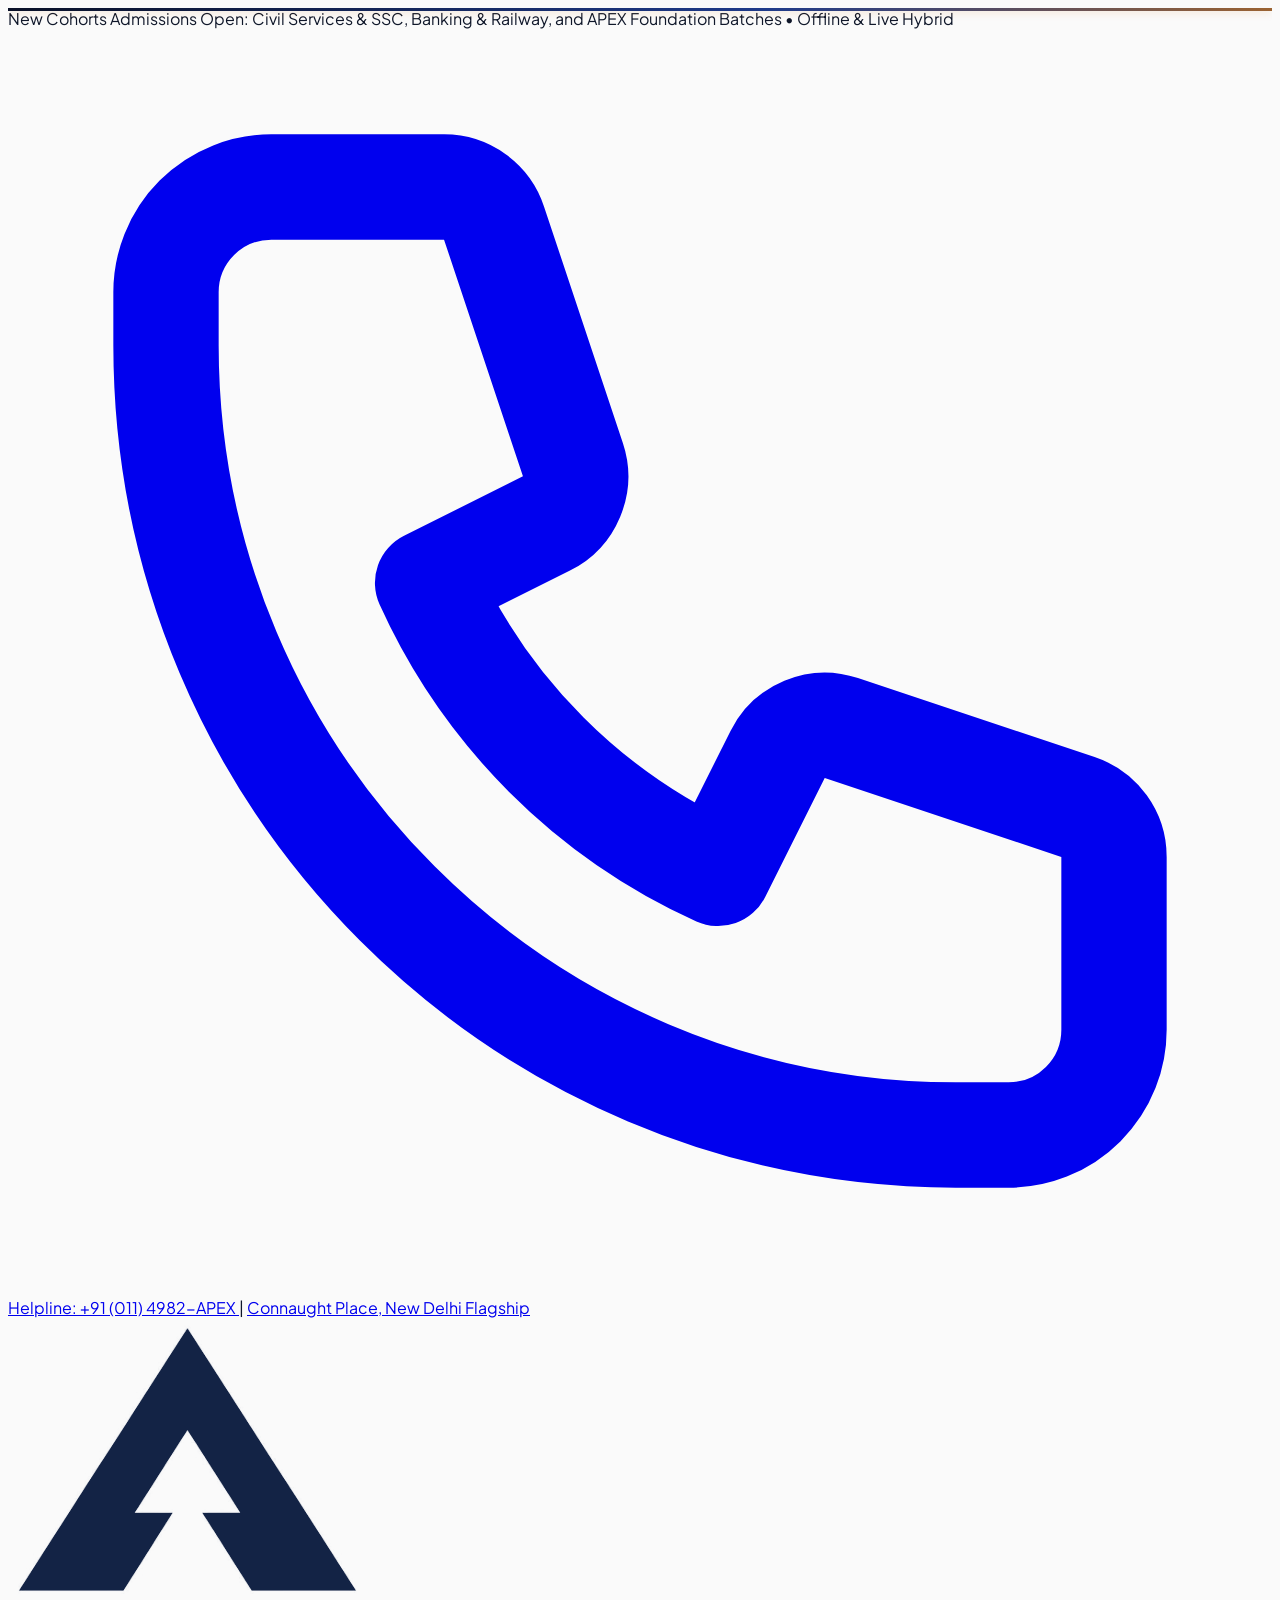
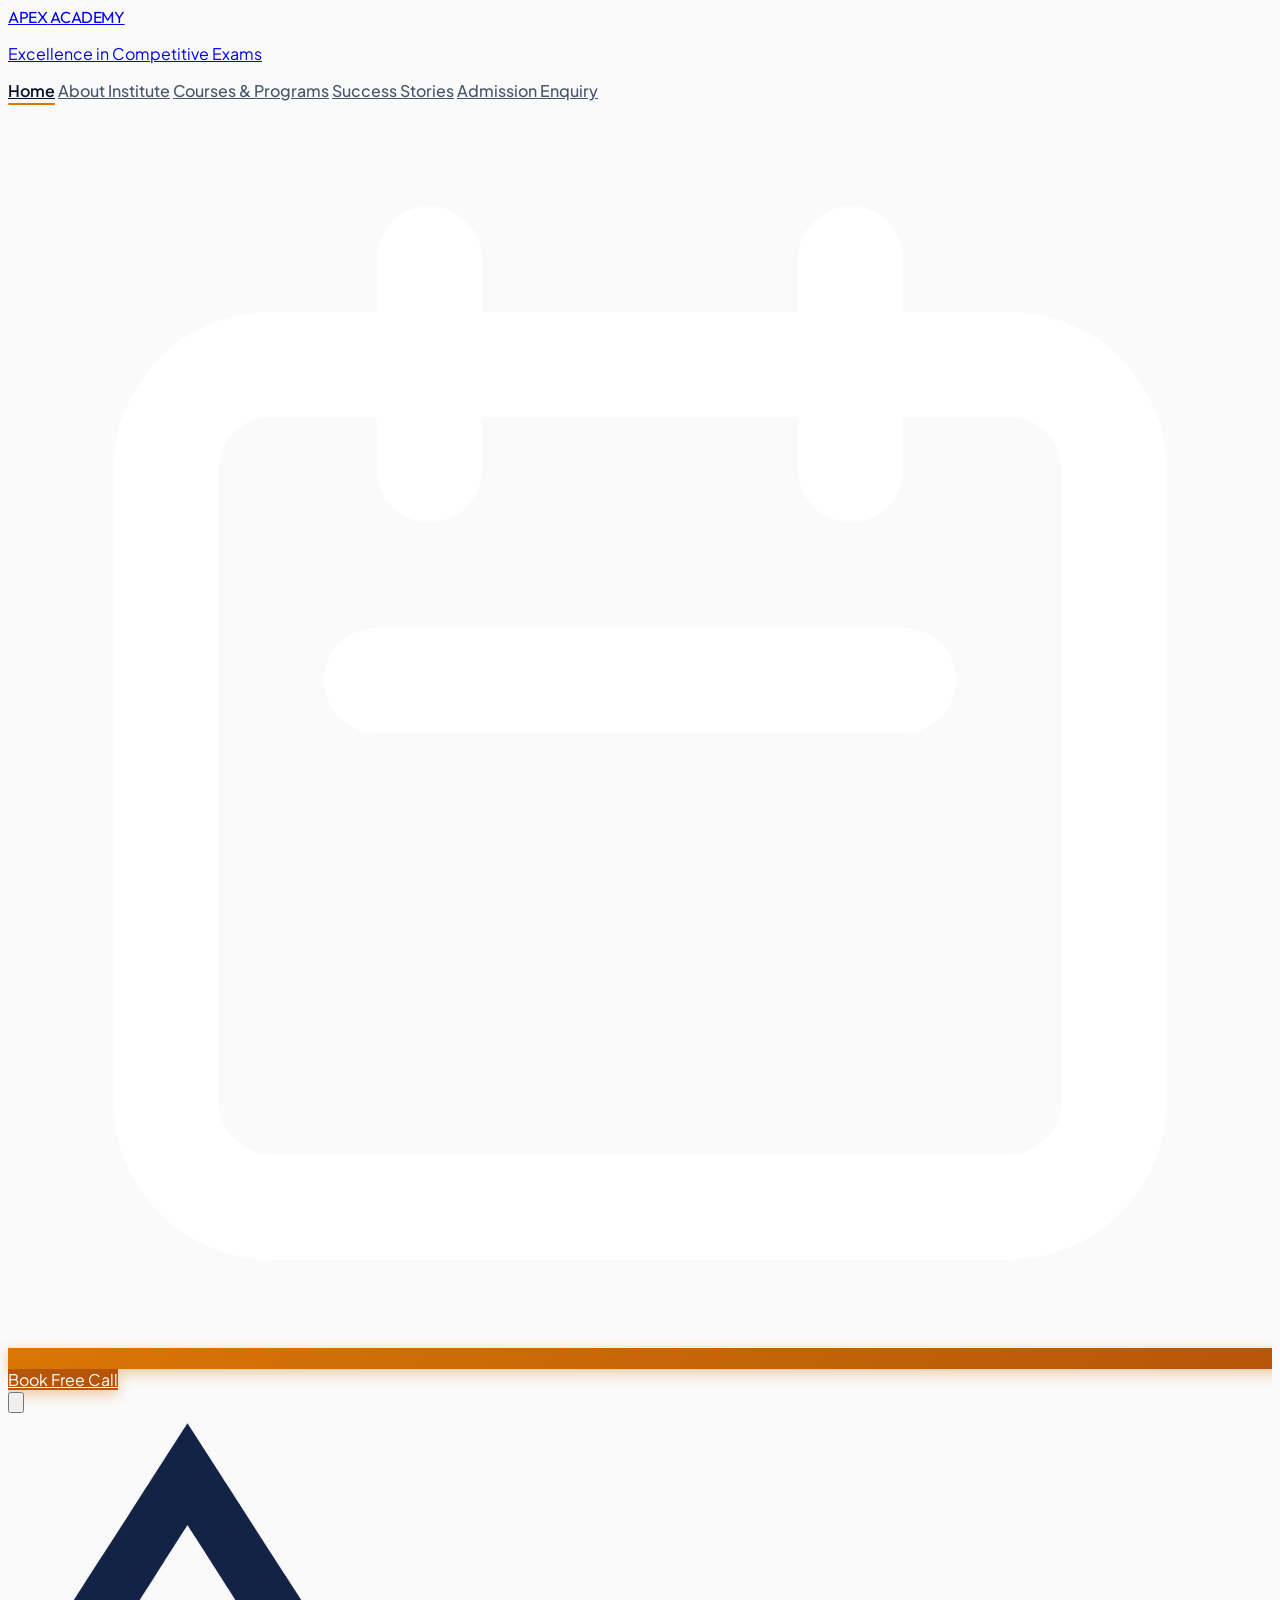
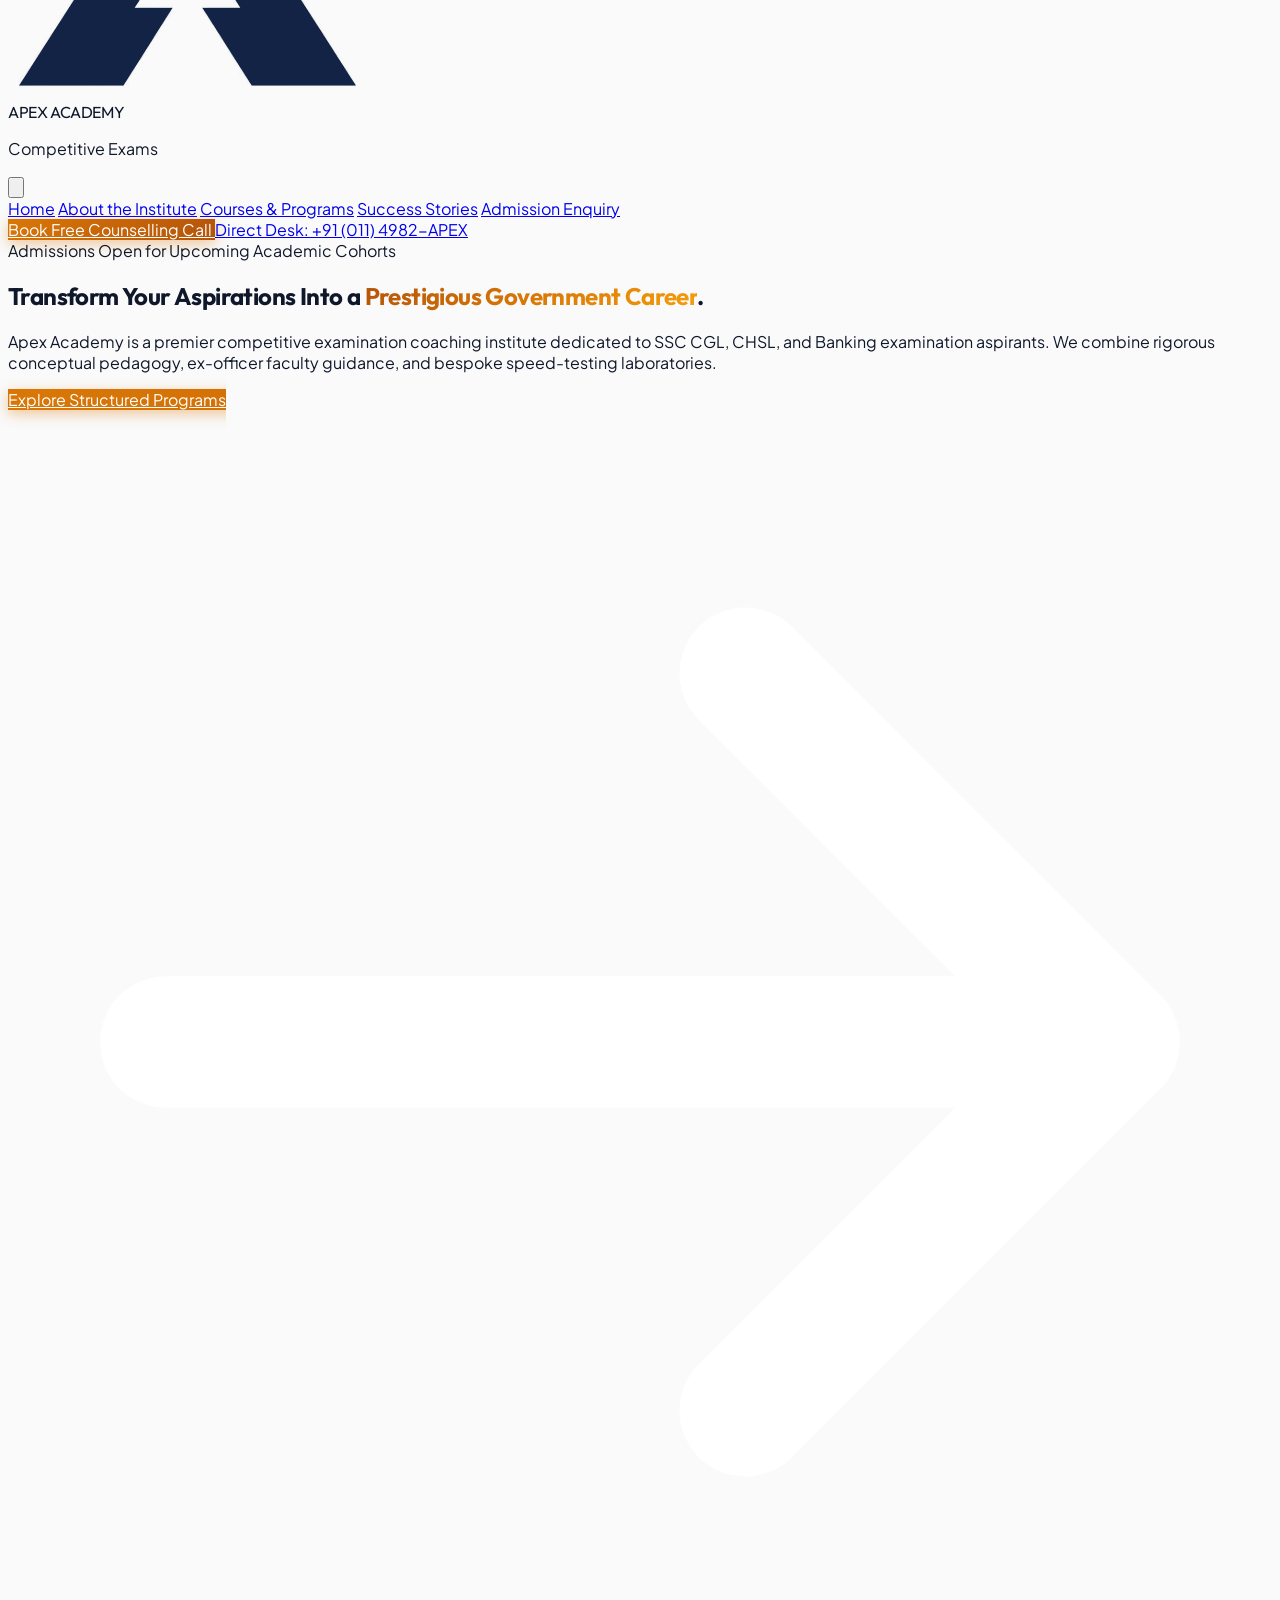
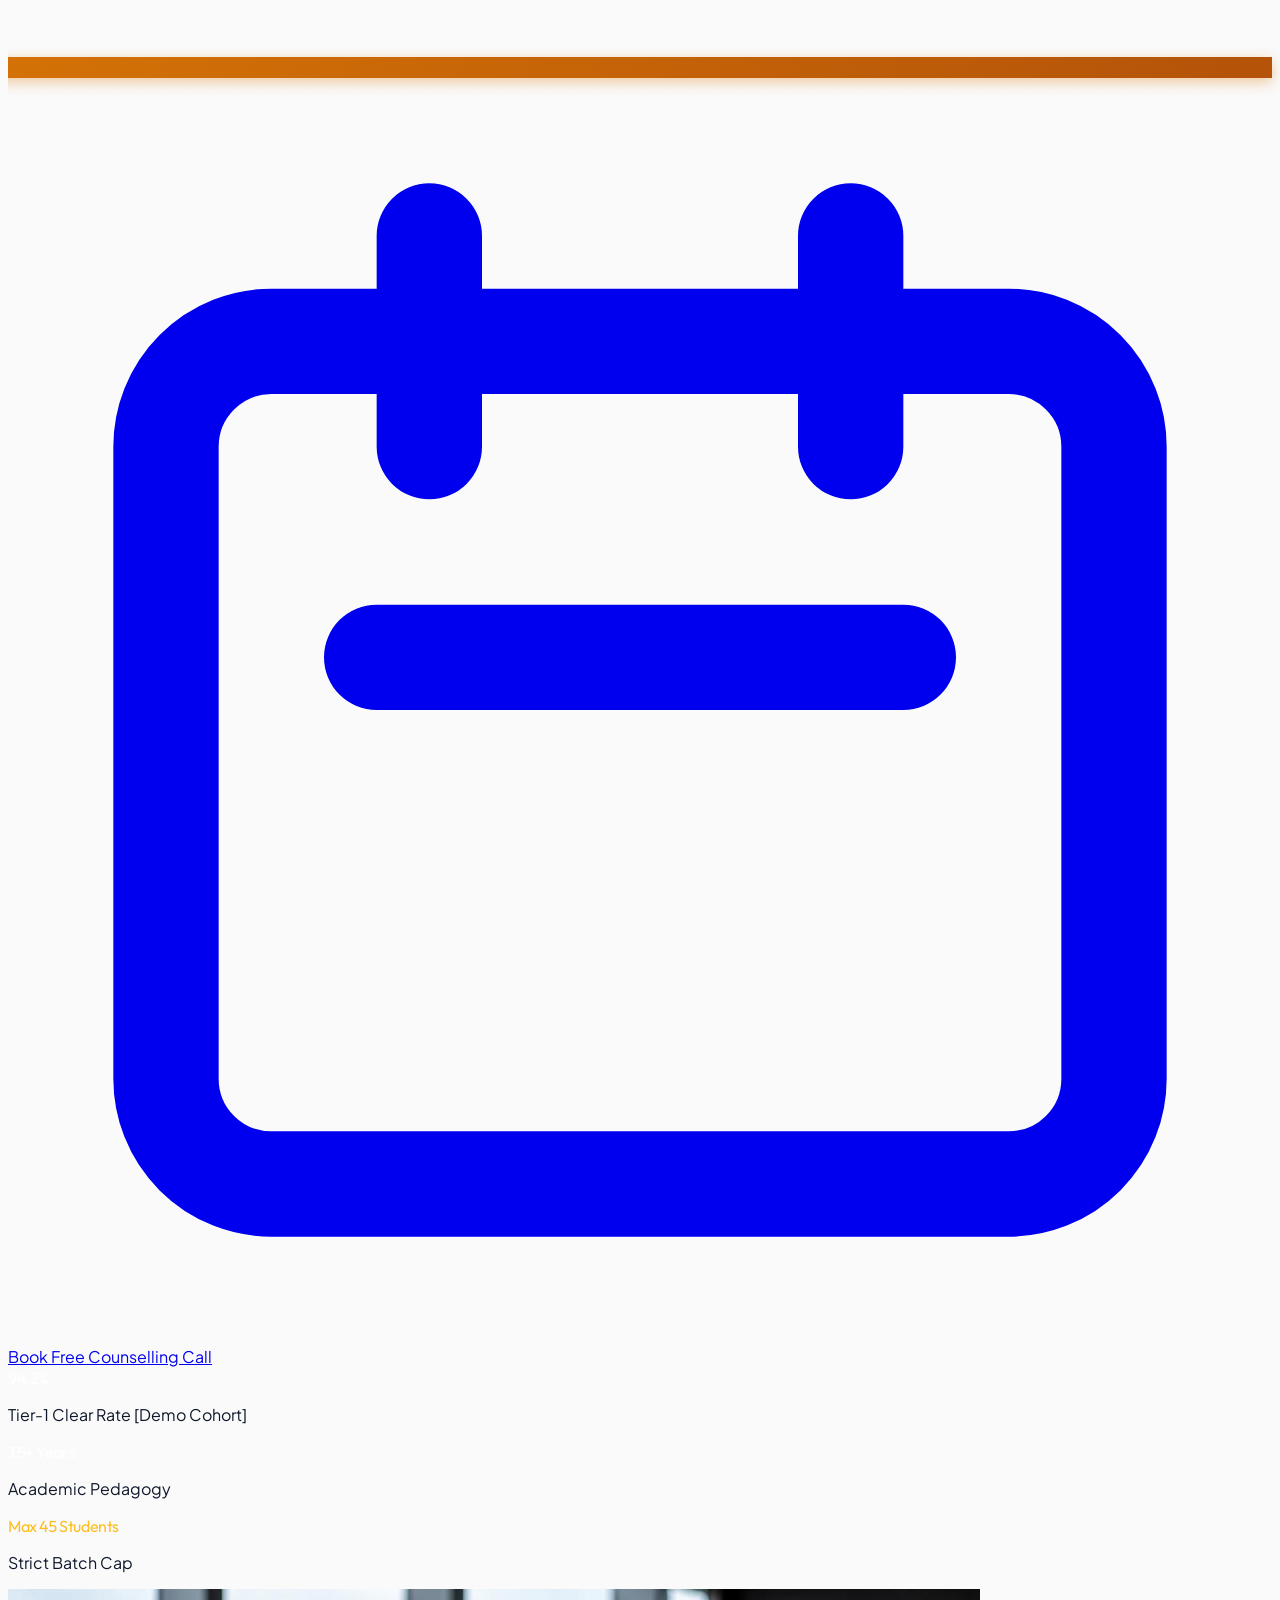
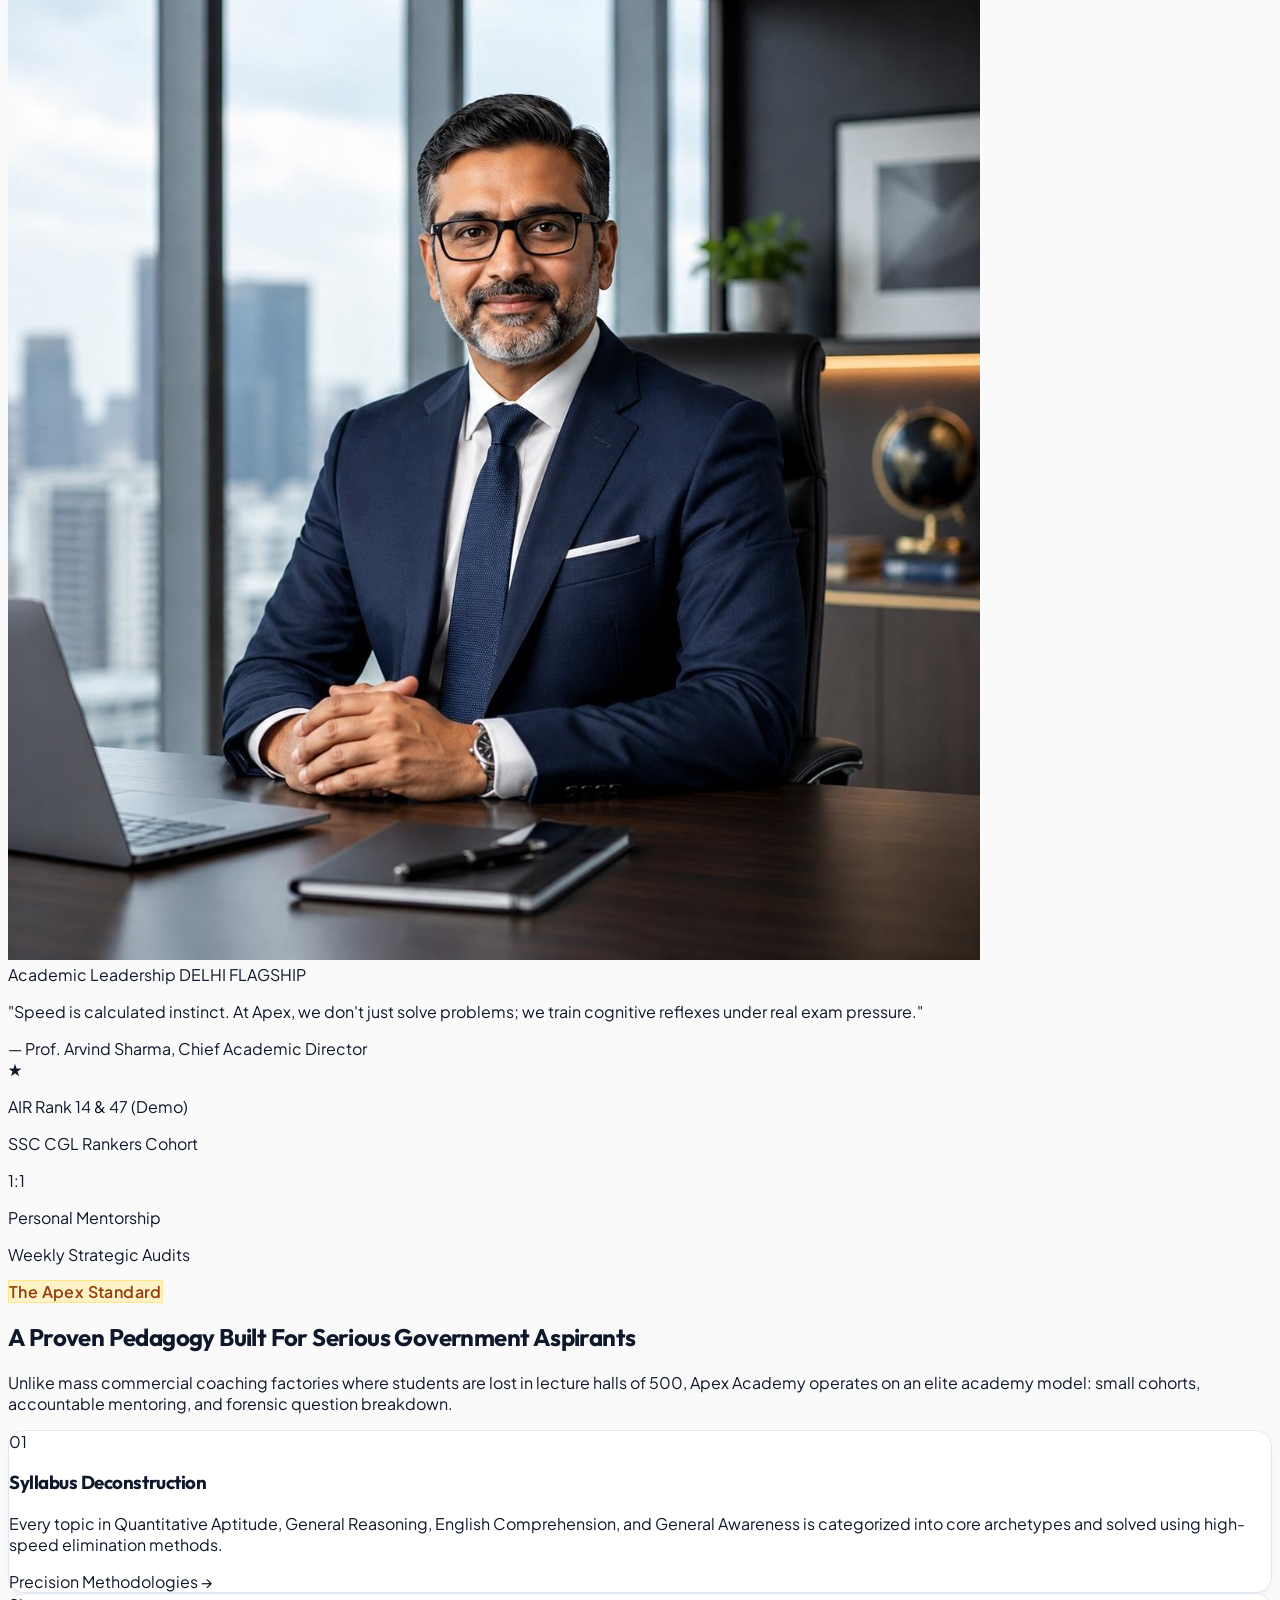
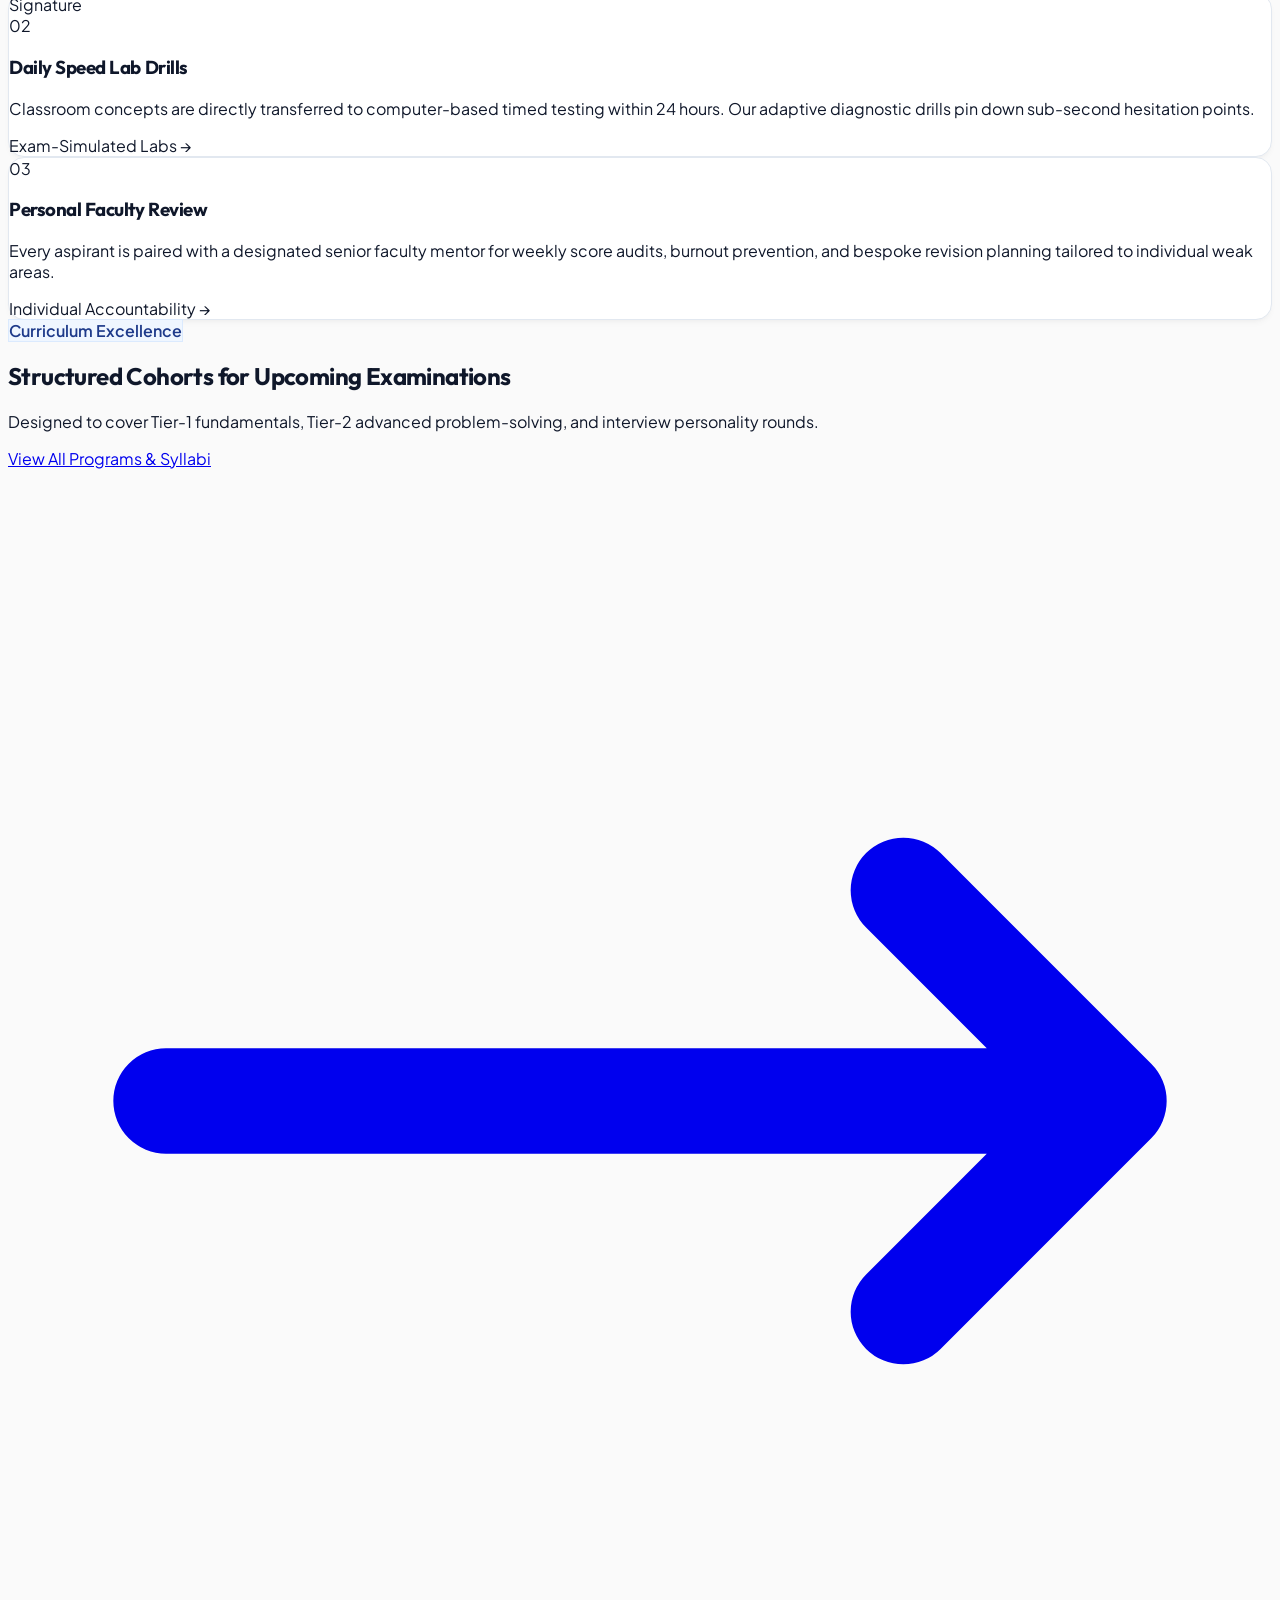
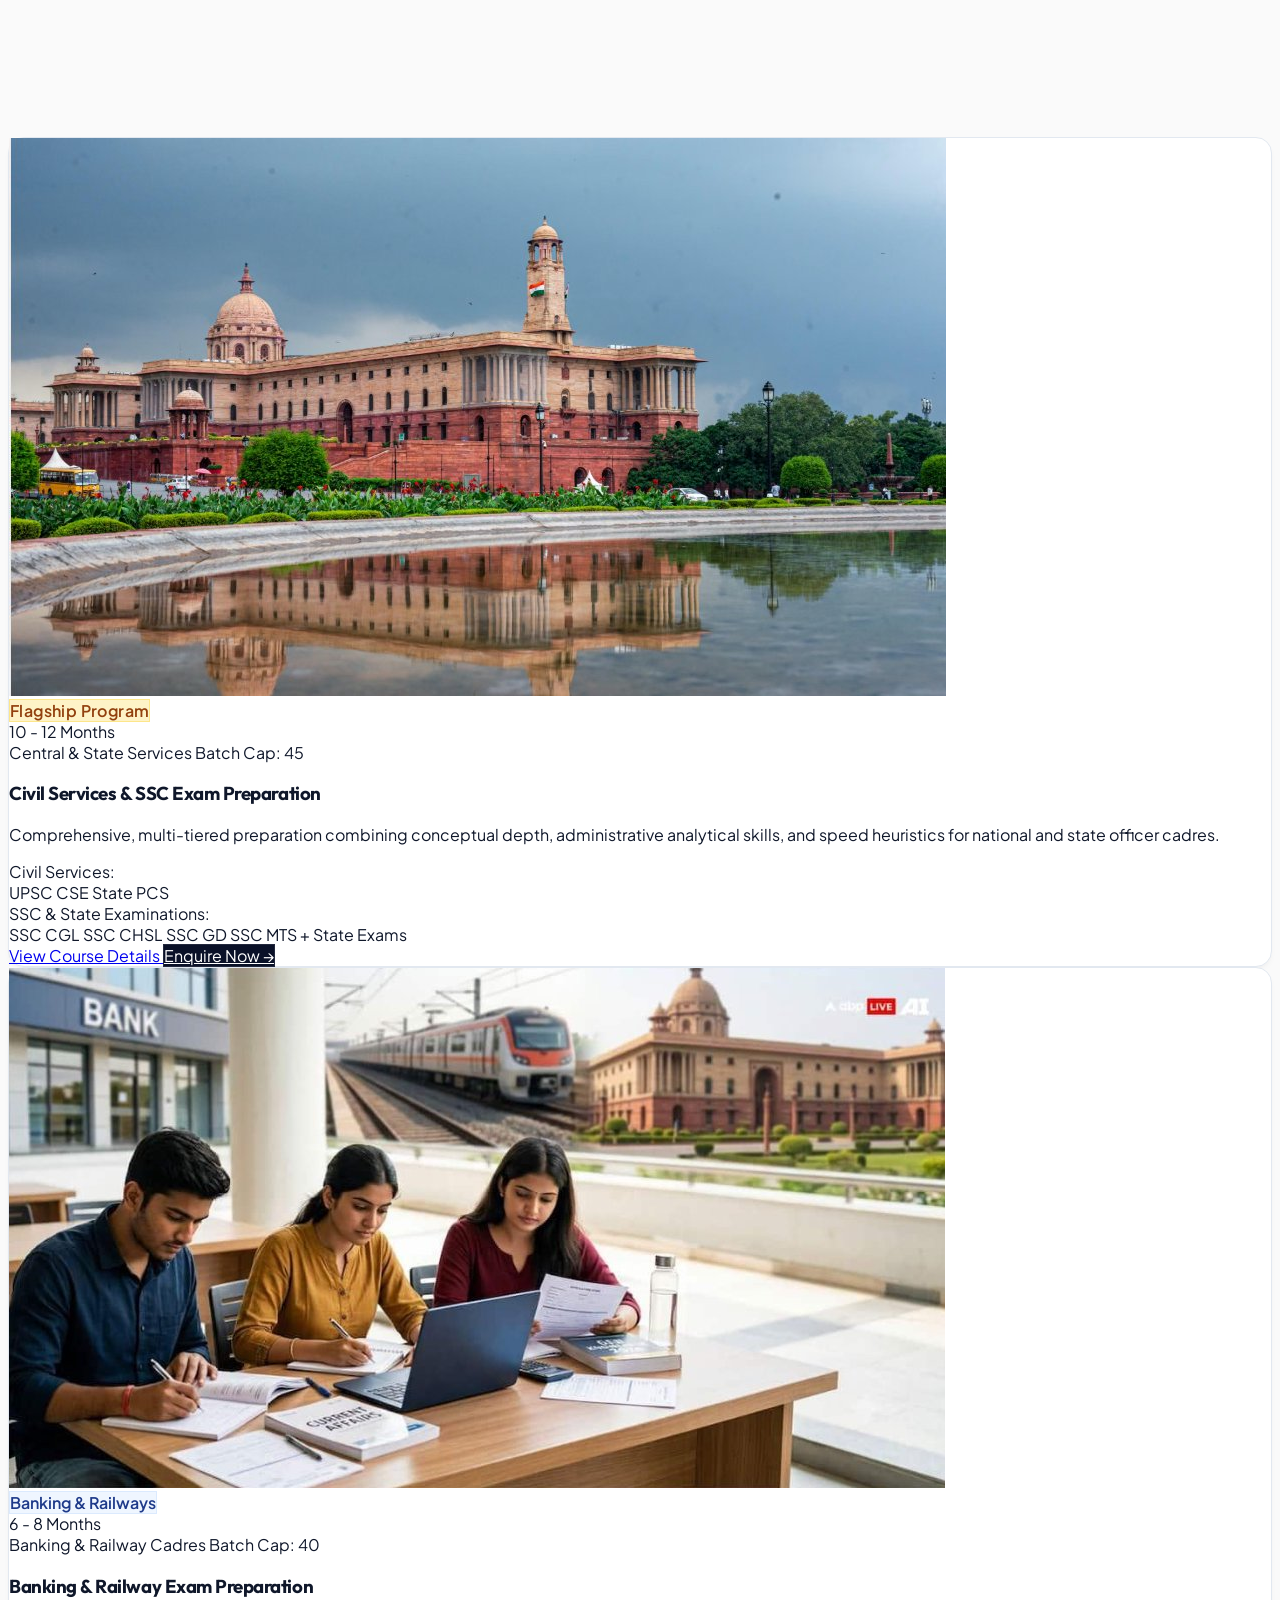
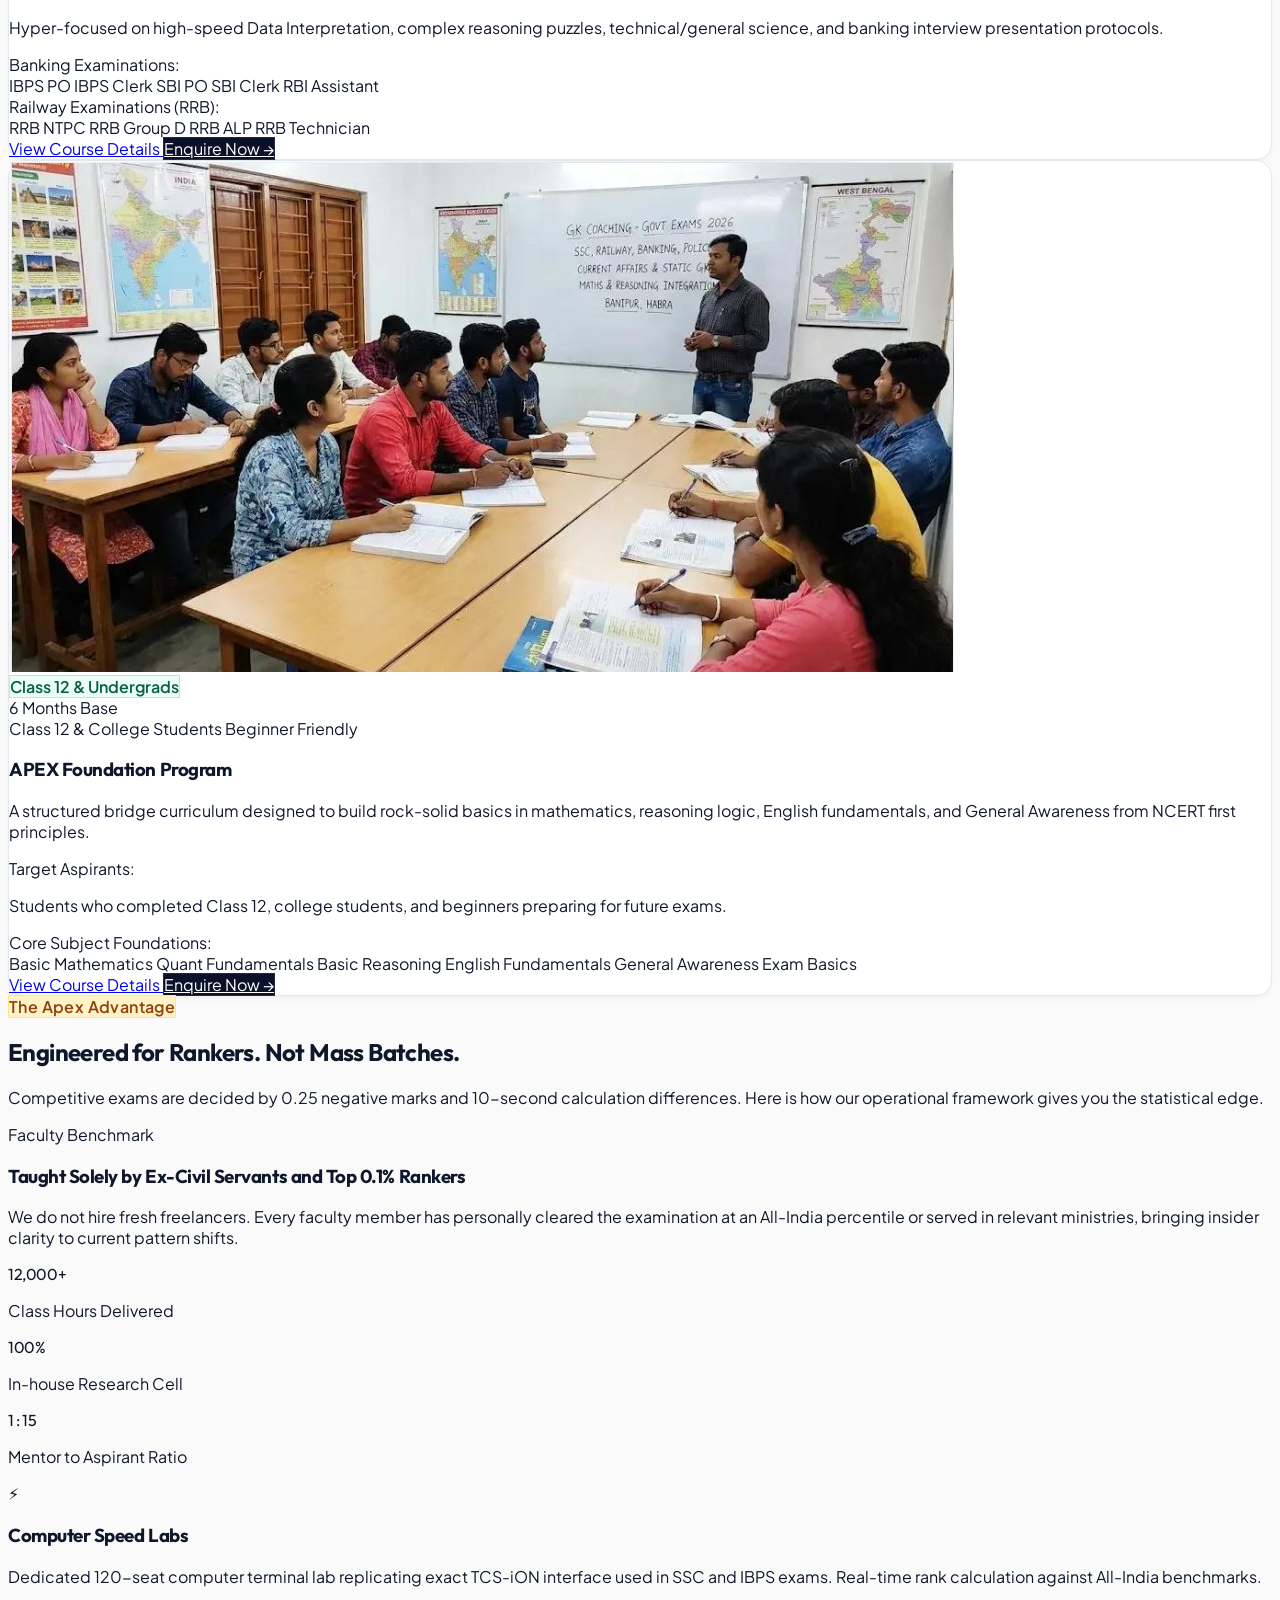
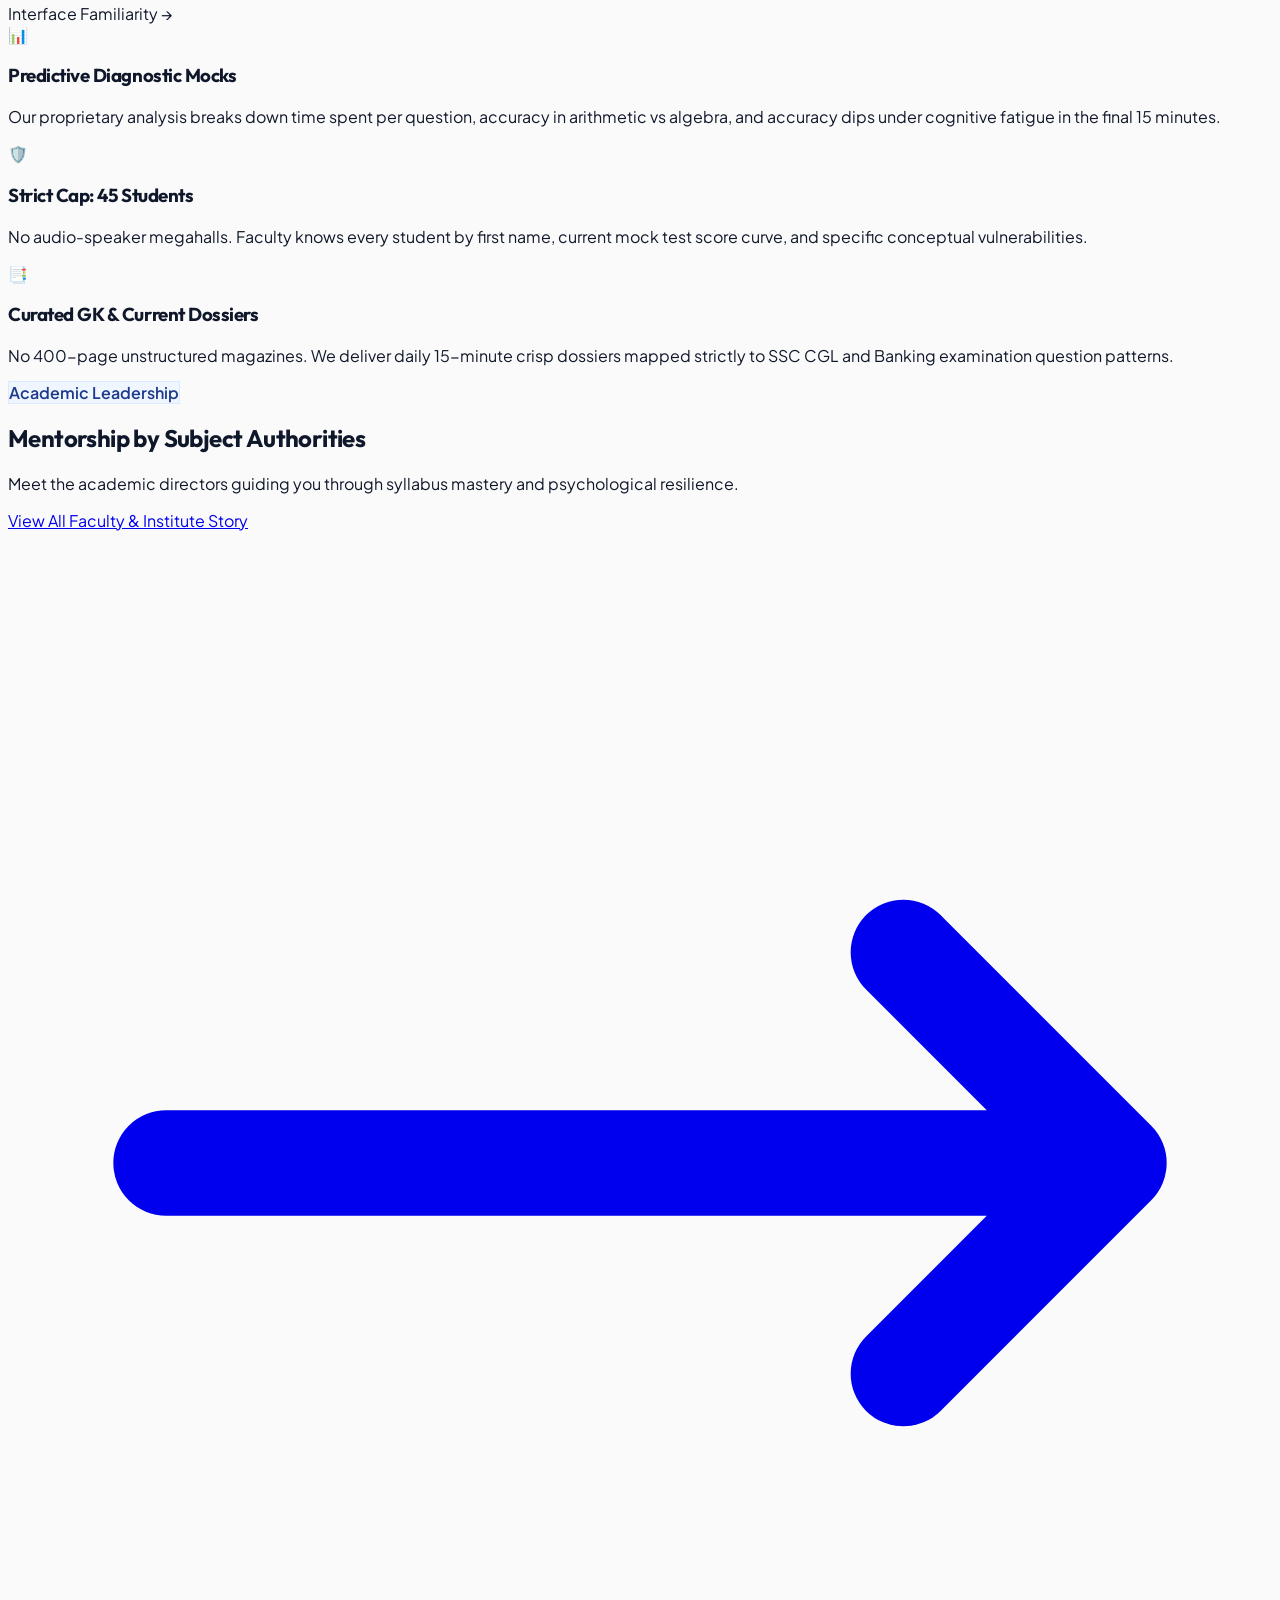
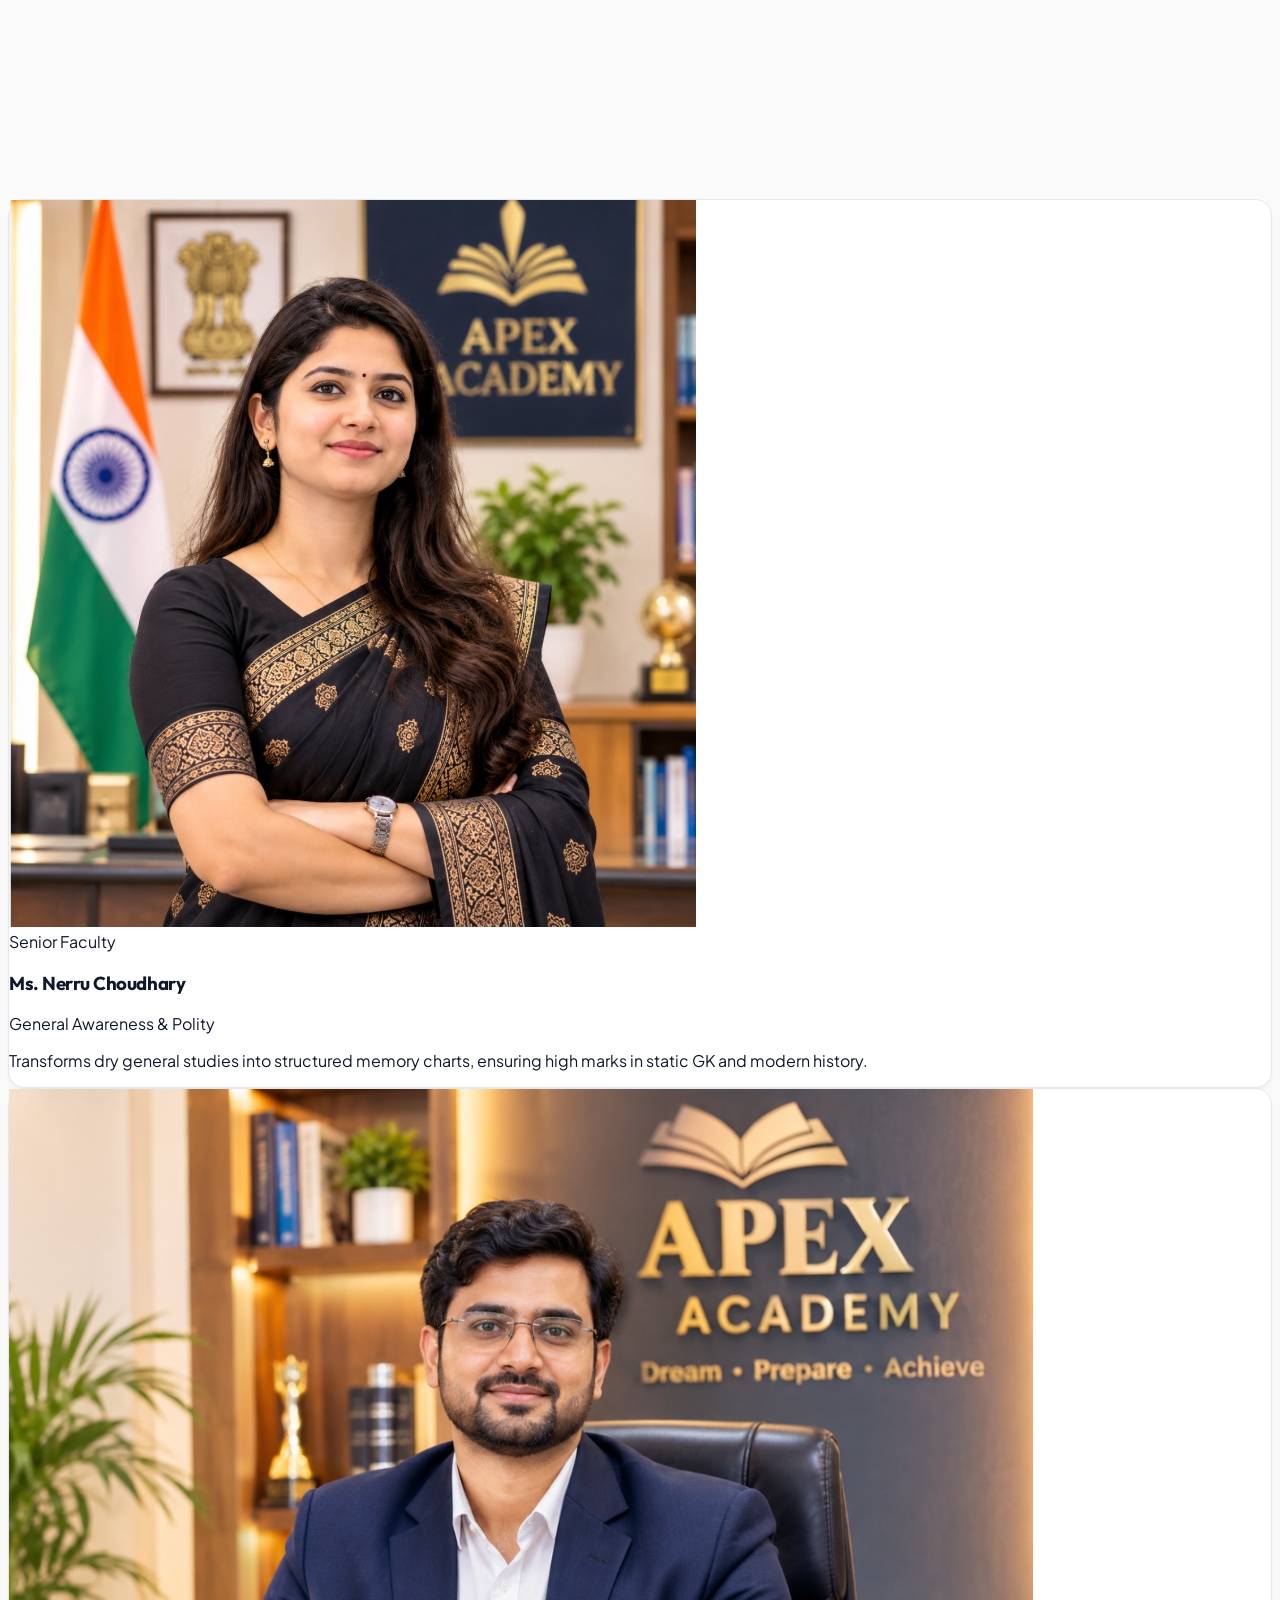
==== commit c6519a50: "Update APEX Academy README, gitignore and project files" ====
--- a/index.html
+++ b/index.html
@@ -1141,20 +1141,6 @@
     </div>
   </footer>
 
-  <!-- Floating Direct WhatsApp Button -->
-  <a 
-    href="https://wa.me/919876543210?text=Hello%20Apex%20Academy%2C%20I%20would%20like%20to%20enquire%20about%20admissions." 
-    target="_blank" 
-    rel="noopener noreferrer"
-    class="fixed bottom-6 left-6 z-40 bg-emerald-600 hover:bg-emerald-500 text-white p-3.5 rounded-full shadow-2xl flex items-center gap-2 hover-lift group border border-emerald-400/40"
-    title="Chat with Senior Counselor on WhatsApp"
-  >
-    <svg class="w-6 h-6 fill-current" viewBox="0 0 24 24">
-      <path d="M.057 24l1.687-6.163c-1.041-1.804-1.588-3.849-1.587-5.946.003-6.556 5.338-11.891 11.893-11.891 3.181.001 6.167 1.24 8.413 3.488 2.245 2.248 3.481 5.236 3.48 8.414-.003 6.557-5.338 11.892-11.893 11.892-1.99-.001-3.951-.5-5.688-1.448l-6.305 1.654zm6.597-3.807c1.676.995 3.276 1.591 5.392 1.592 5.448 0 9.886-4.434 9.889-9.885.002-5.462-4.415-9.89-9.881-9.892-5.452 0-9.887 4.434-9.889 9.884-.001 2.225.651 3.891 1.746 5.634l-.999 3.648 3.742-.981zm11.387-5.464c-.074-.124-.272-.198-.57-.347-.297-.149-1.758-.868-2.031-.967-.272-.099-.47-.149-.669.149-.198.297-.768.967-.941 1.165-.173.198-.347.223-.644.074-.297-.149-1.255-.462-2.39-1.475-.883-.788-1.48-1.761-1.653-2.059-.173-.297-.018-.458.13-.606.134-.133.297-.347.446-.521.151-.172.2-.296.3-.495.099-.198.05-.372-.025-.521-.075-.148-.669-1.611-.916-2.206-.242-.579-.487-.501-.669-.51l-.57-.01c-.198 0-.52.074-.792.372s-1.04 1.016-1.04 2.479 1.065 2.876 1.213 3.074c.149.198 2.095 3.2 5.076 4.487.709.306 1.263.489 1.694.626.712.226 1.36.194 1.872.118.571-.085 1.758-.719 2.006-1.413.248-.695.248-1.29.173-1.414z"/>
-    </svg>
-    <span class="text-xs font-bold pr-1 hidden sm:inline">Need Guidance? Chat Now</span>
-  </a>
-
   <!-- Scripts -->
   <script src="js/main.js"></script>
 </body>
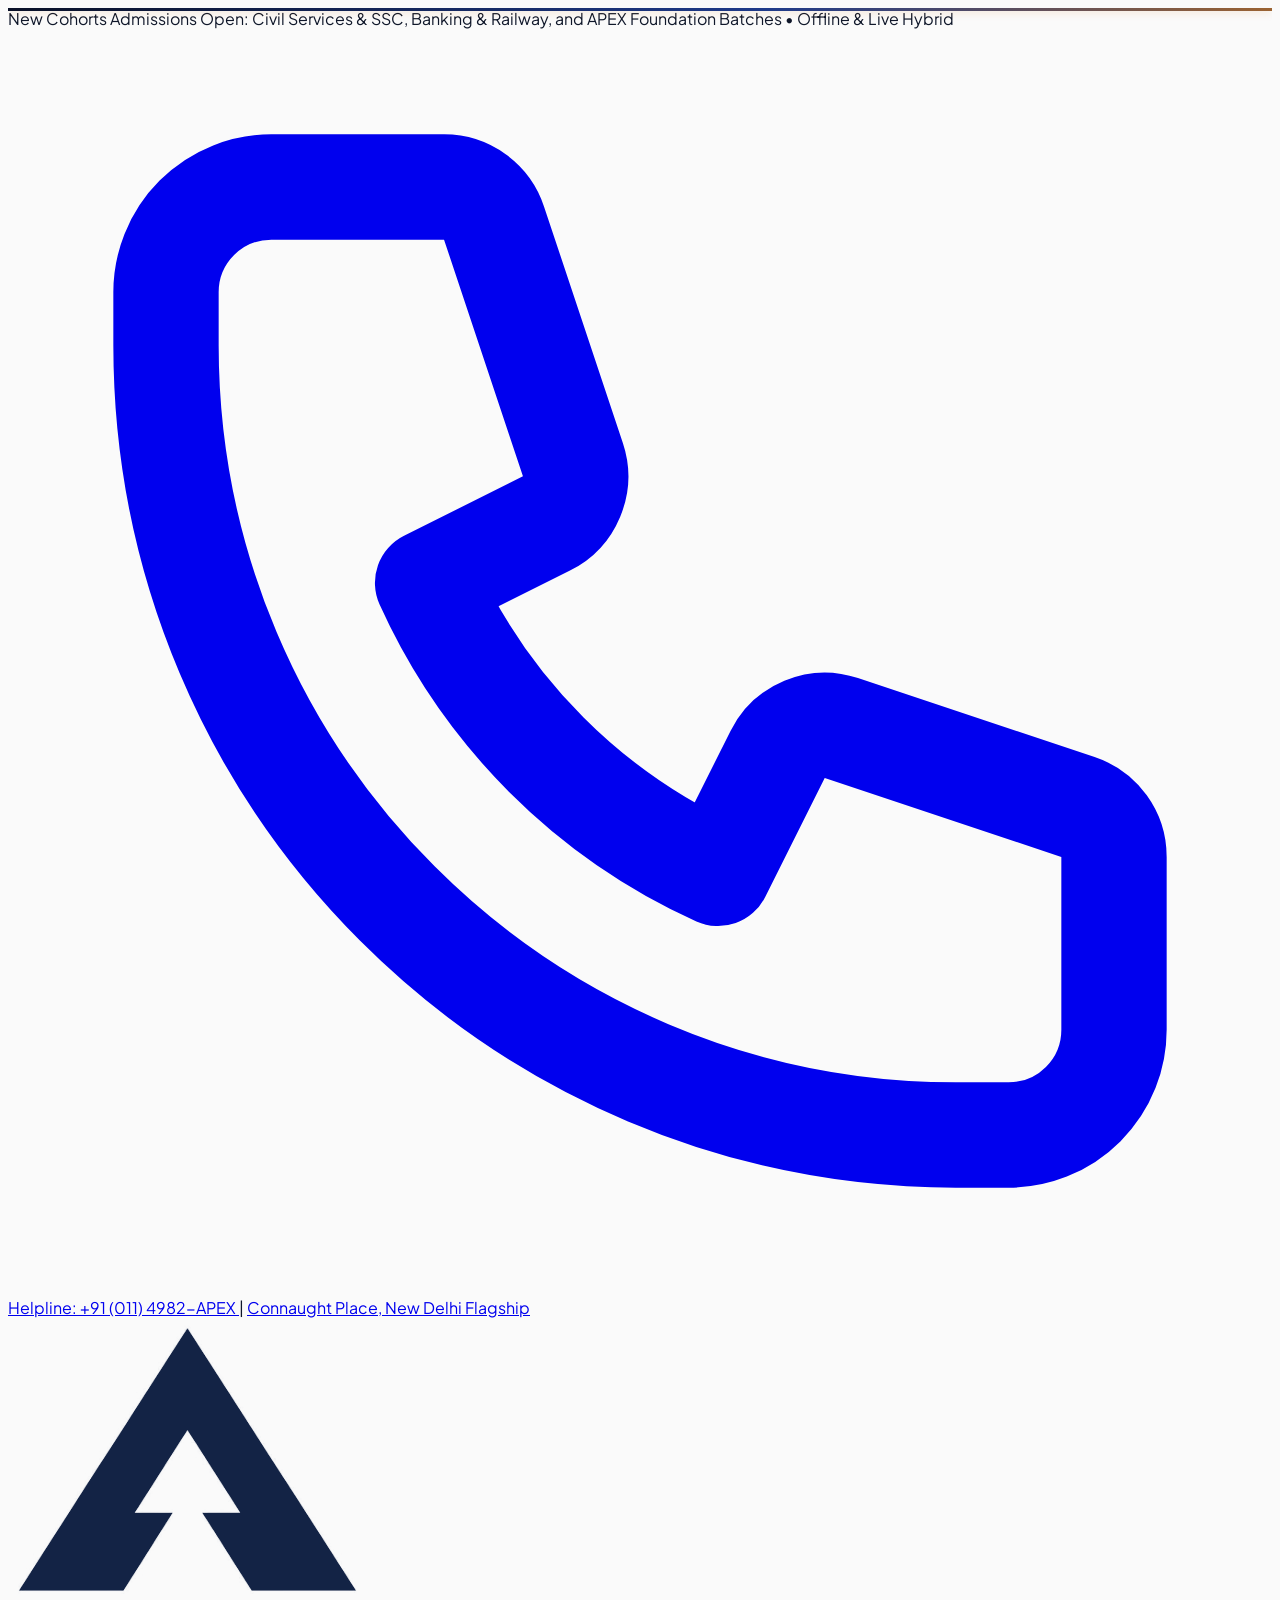
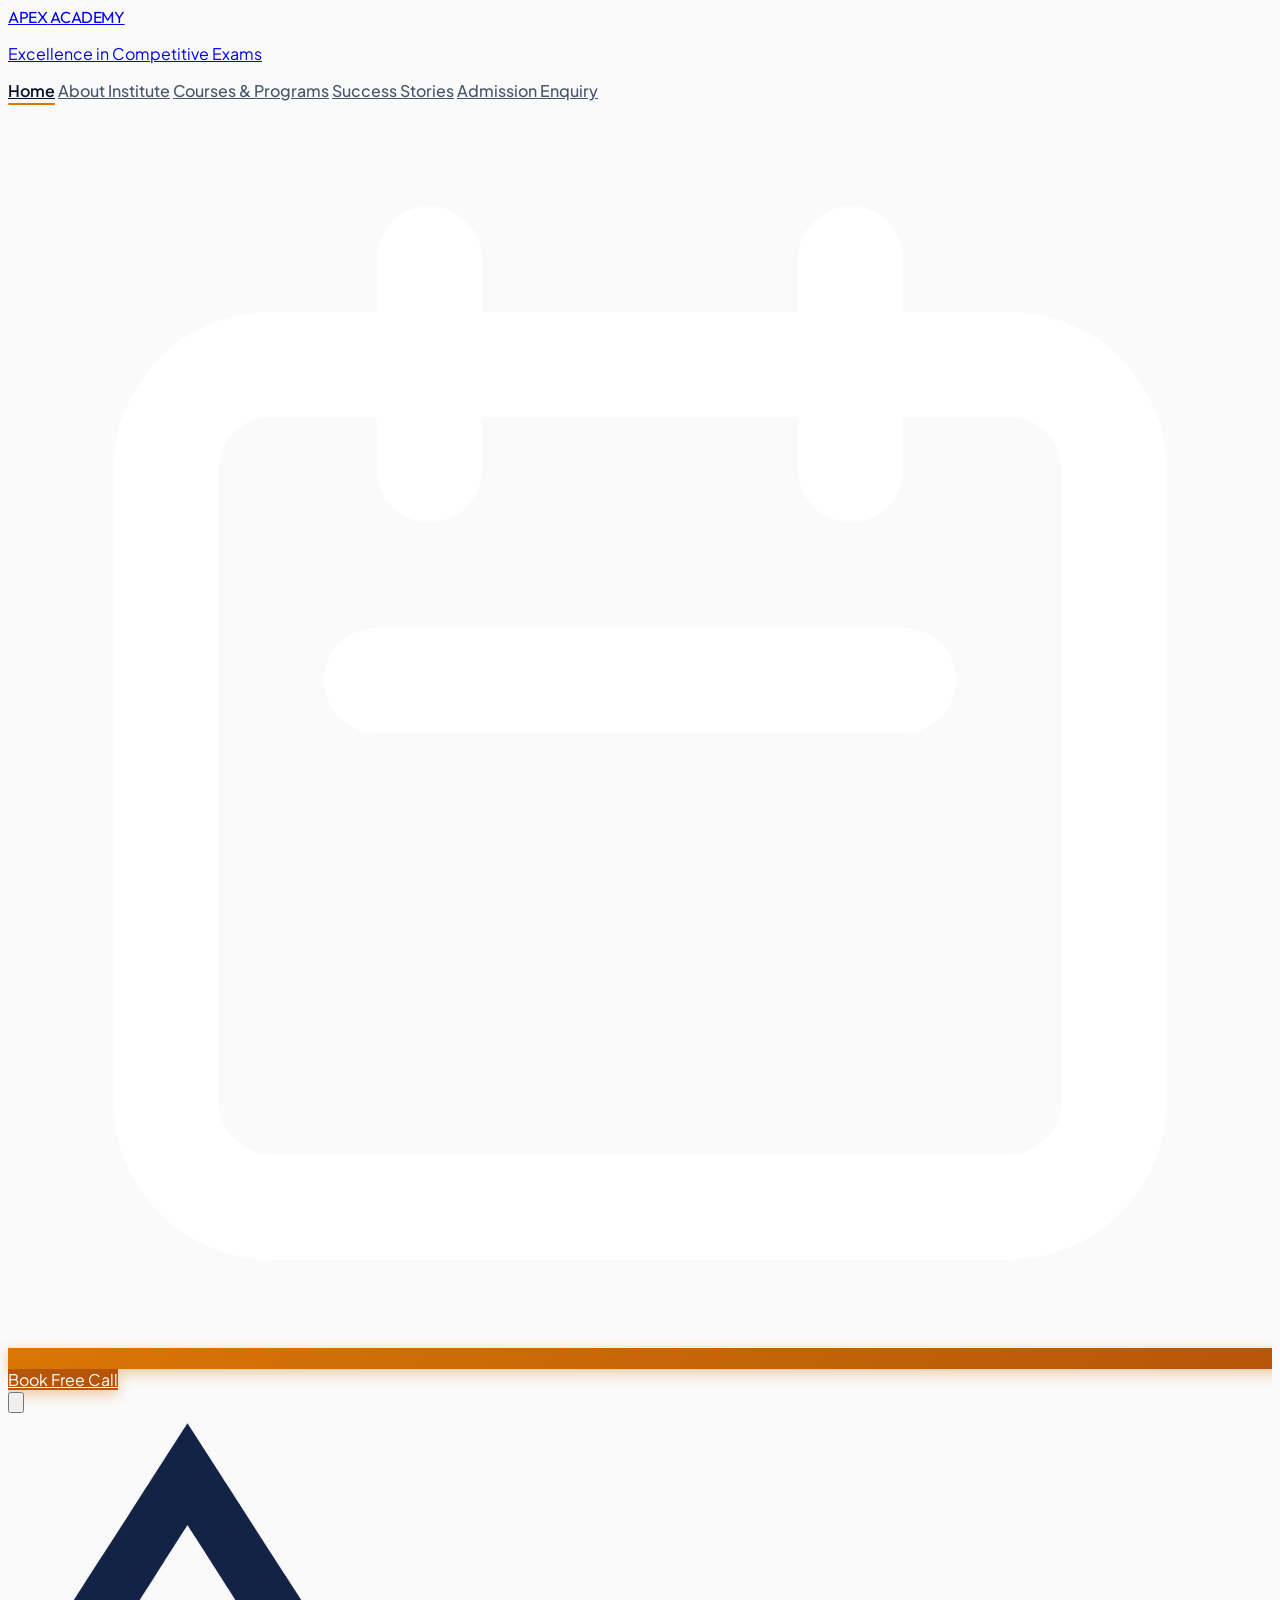
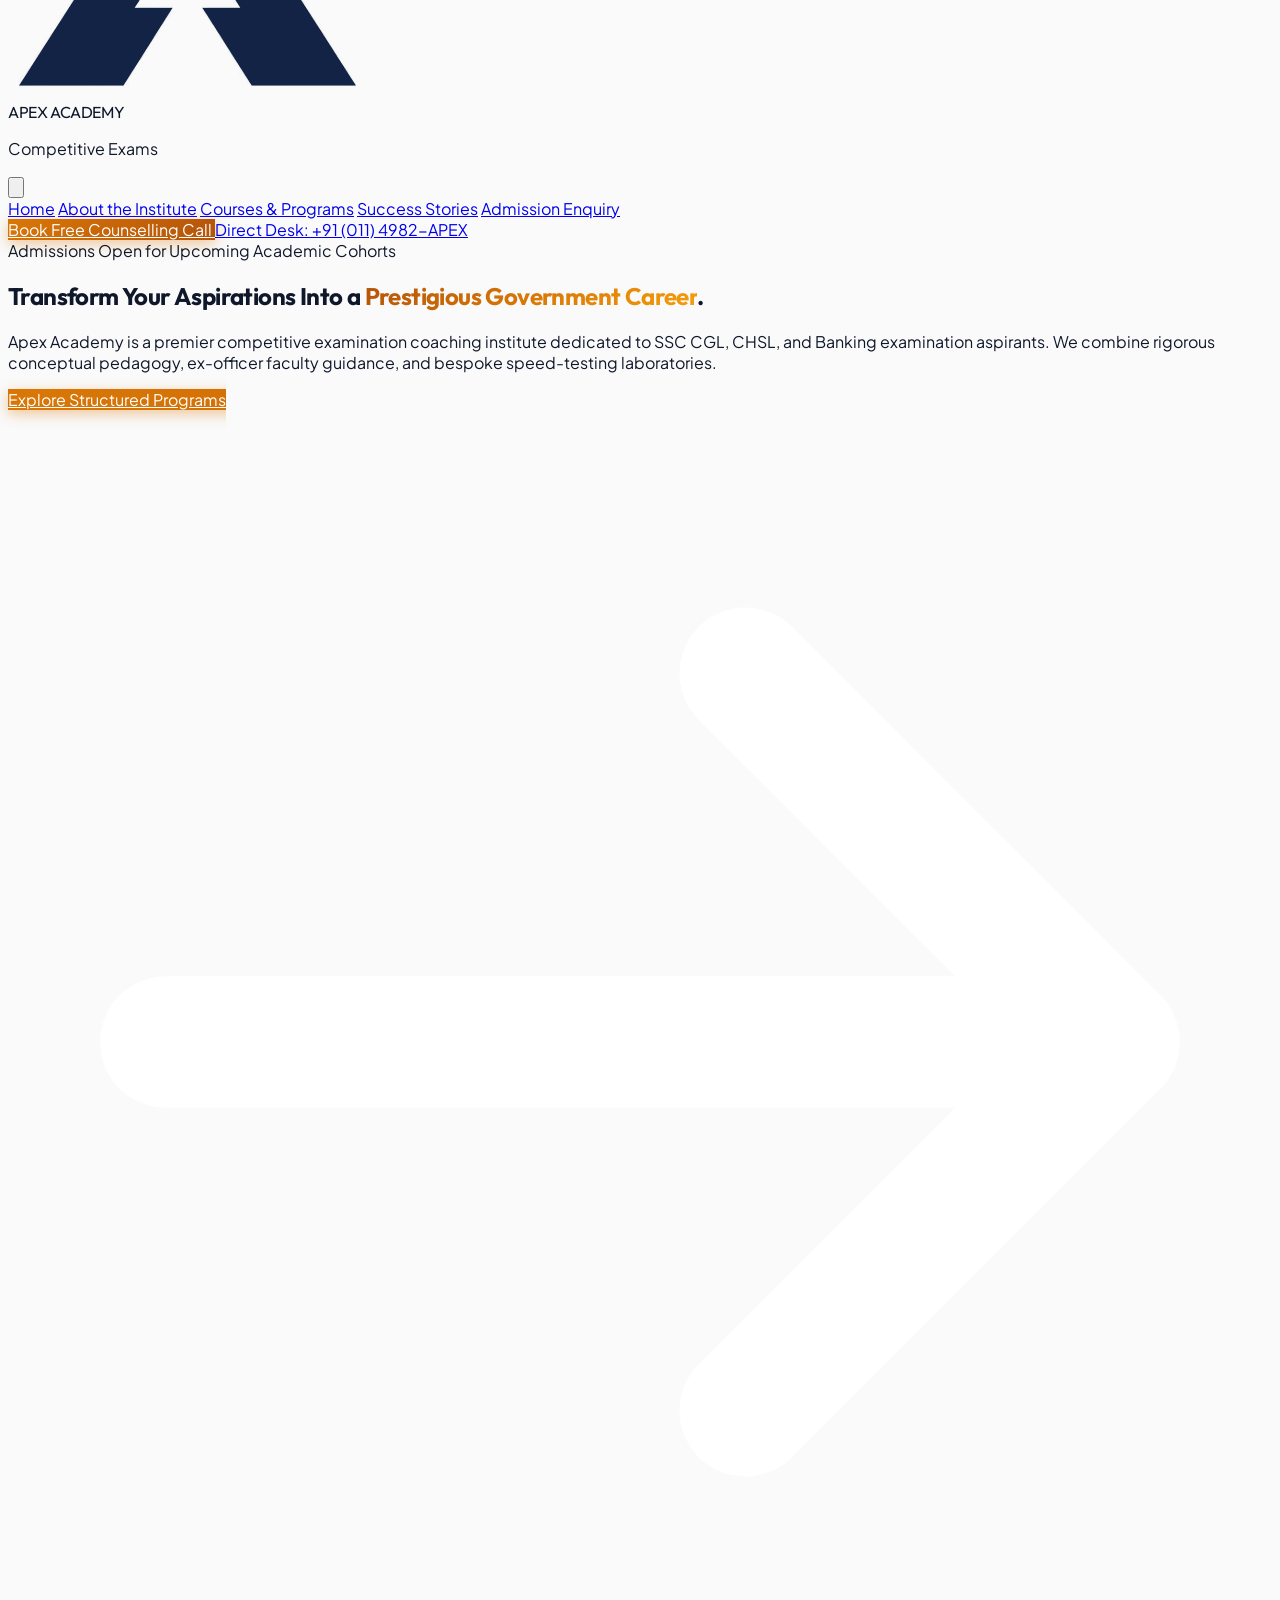
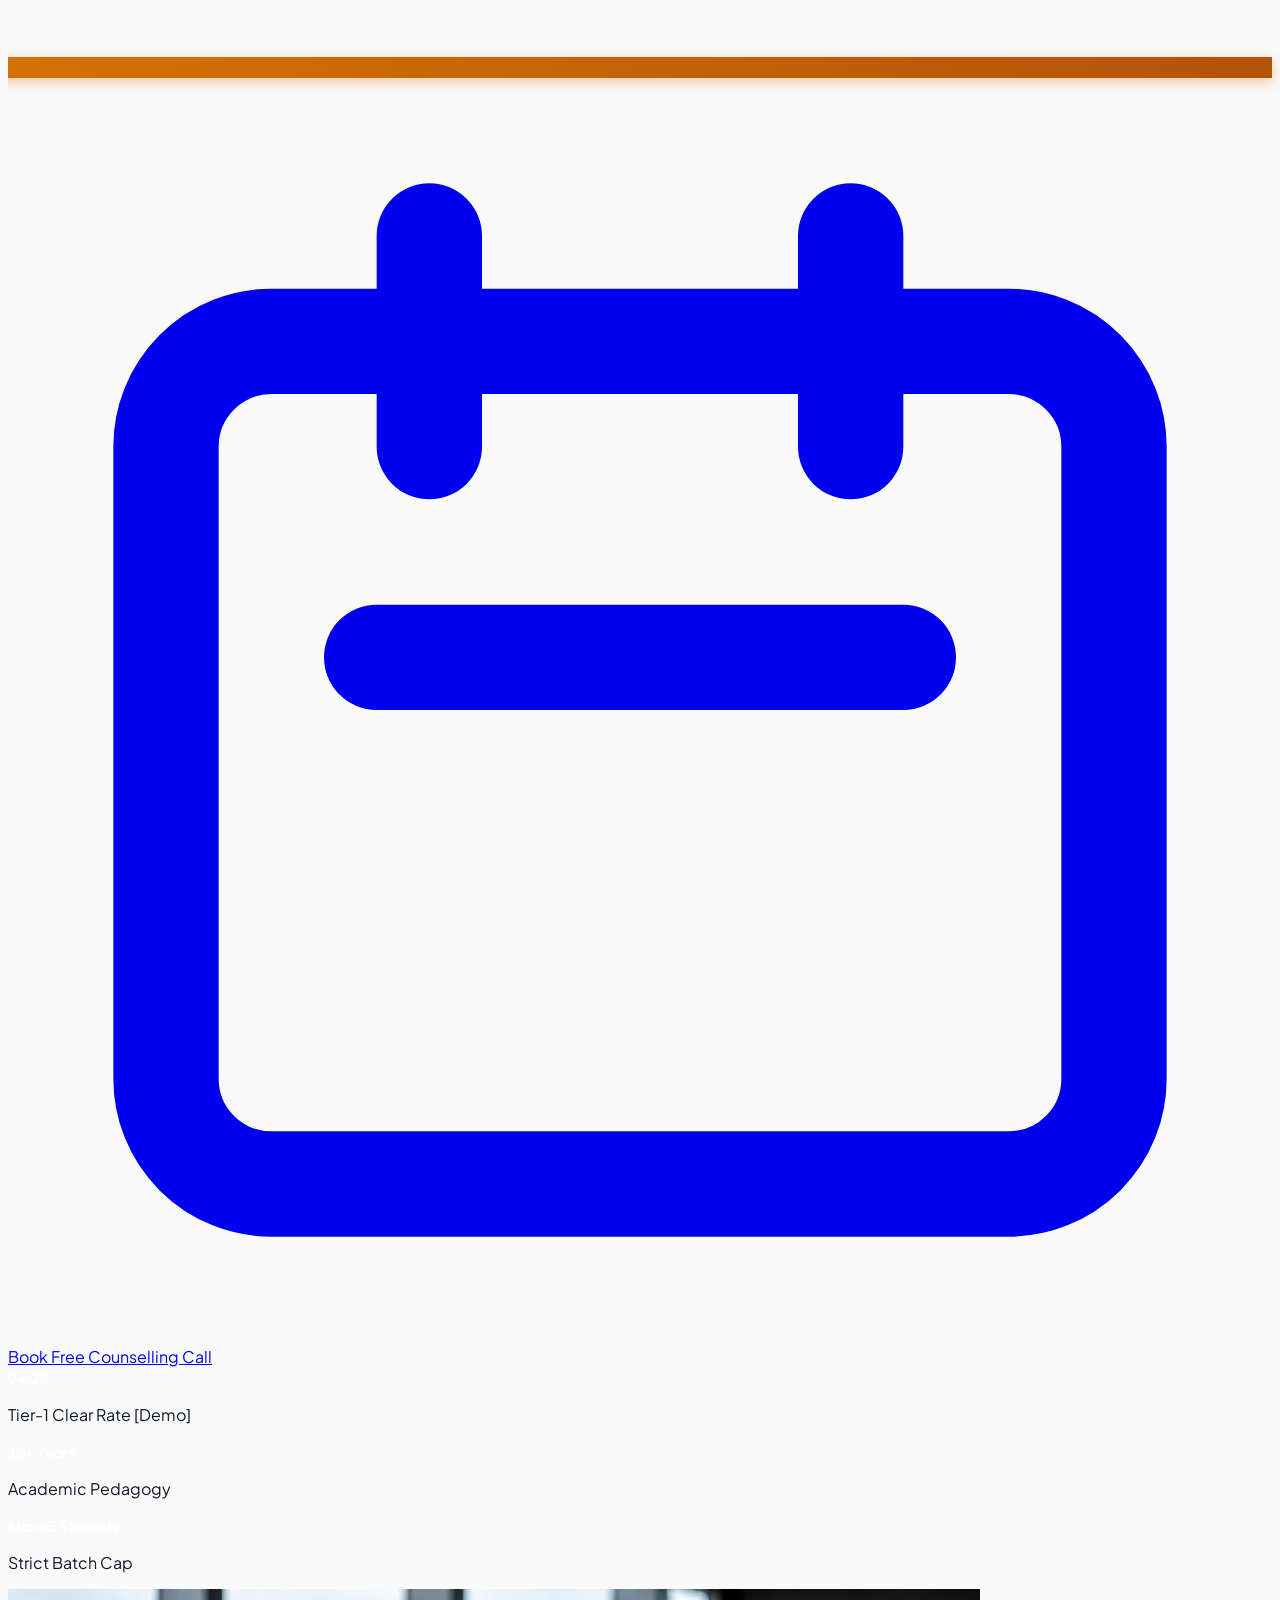
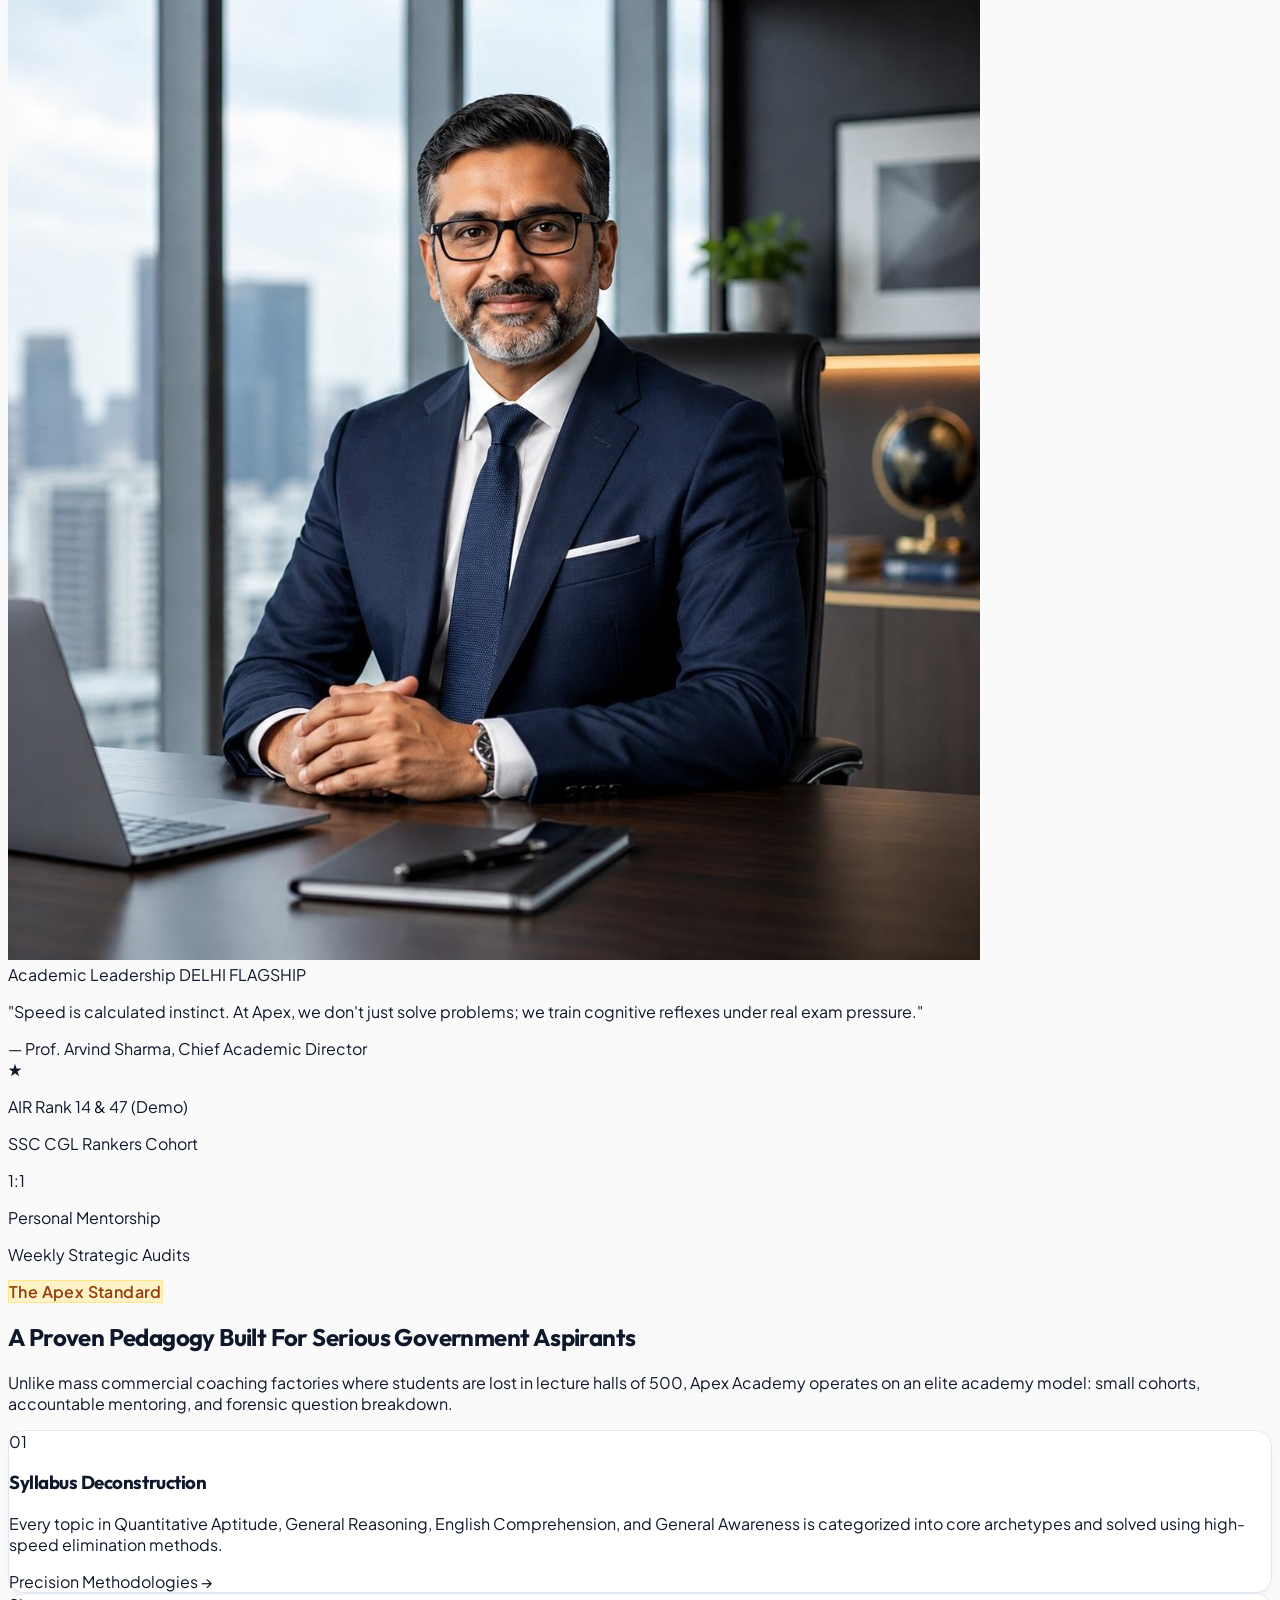
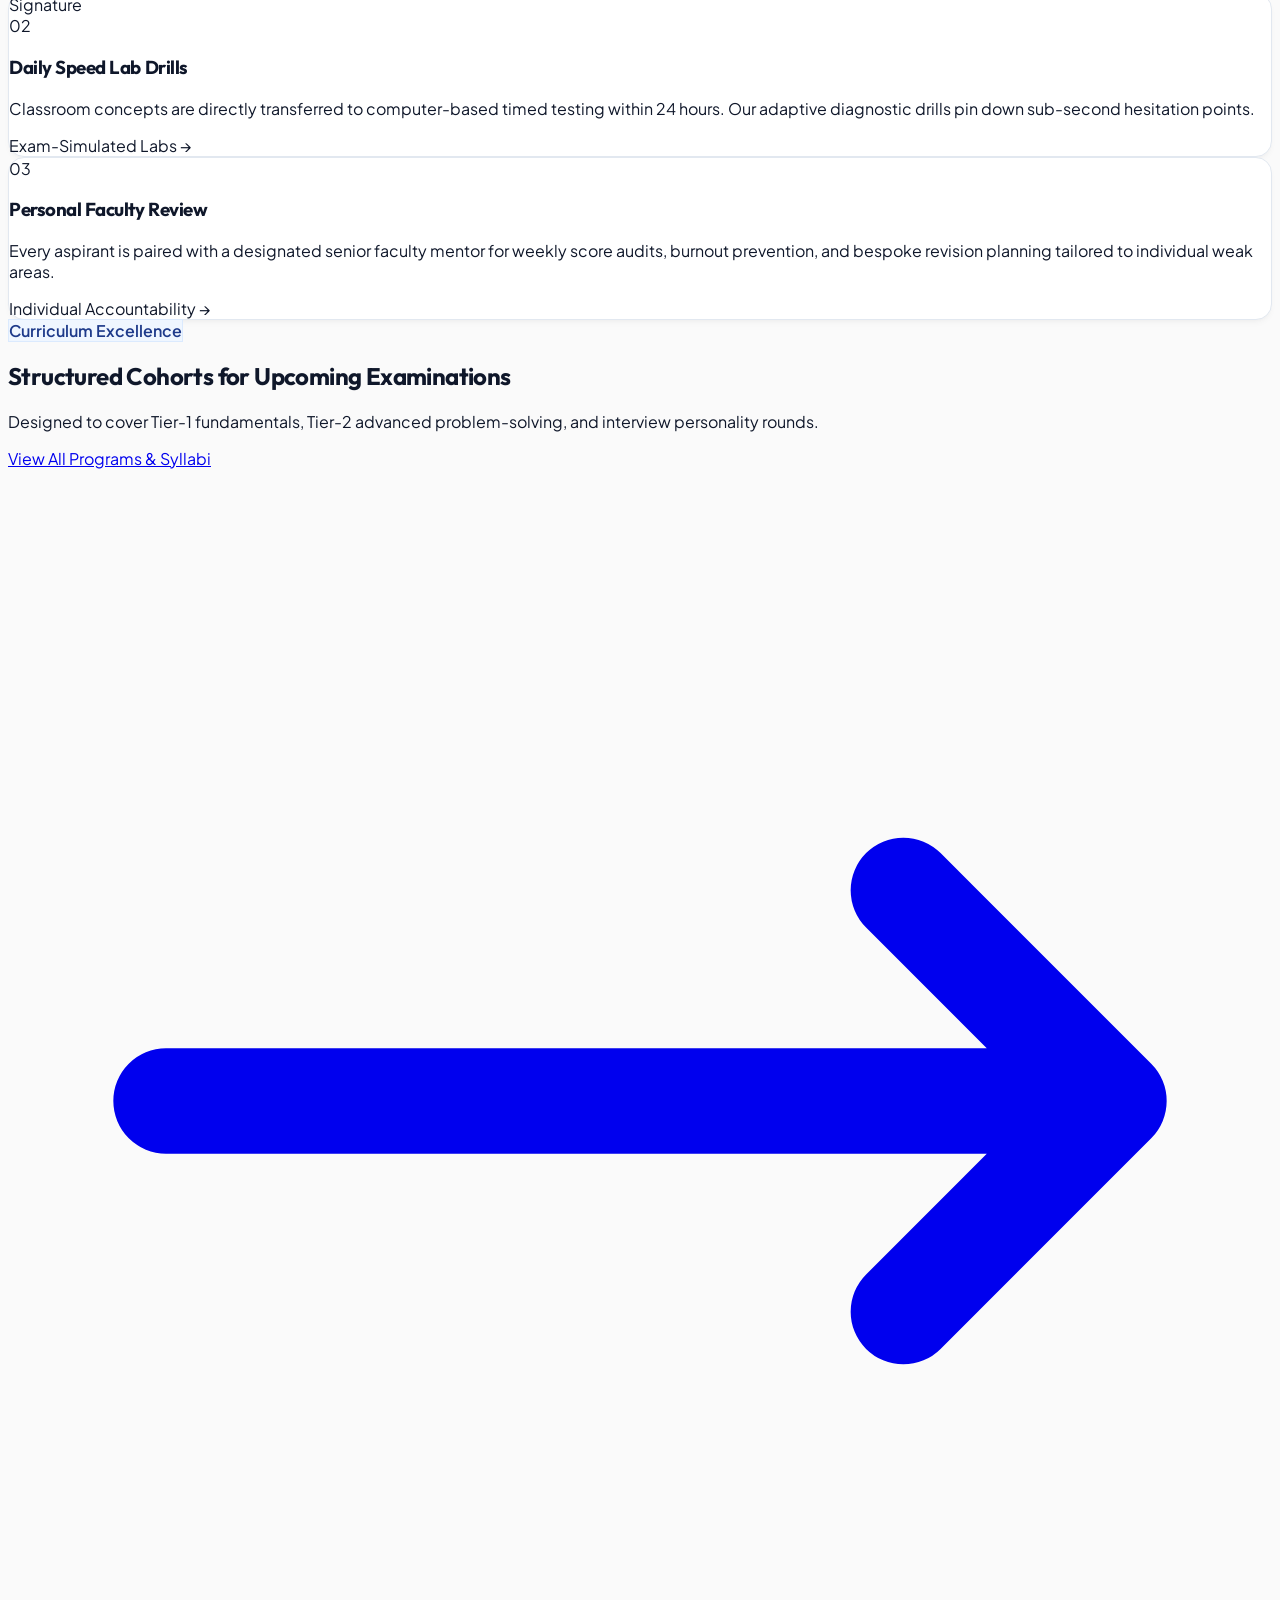
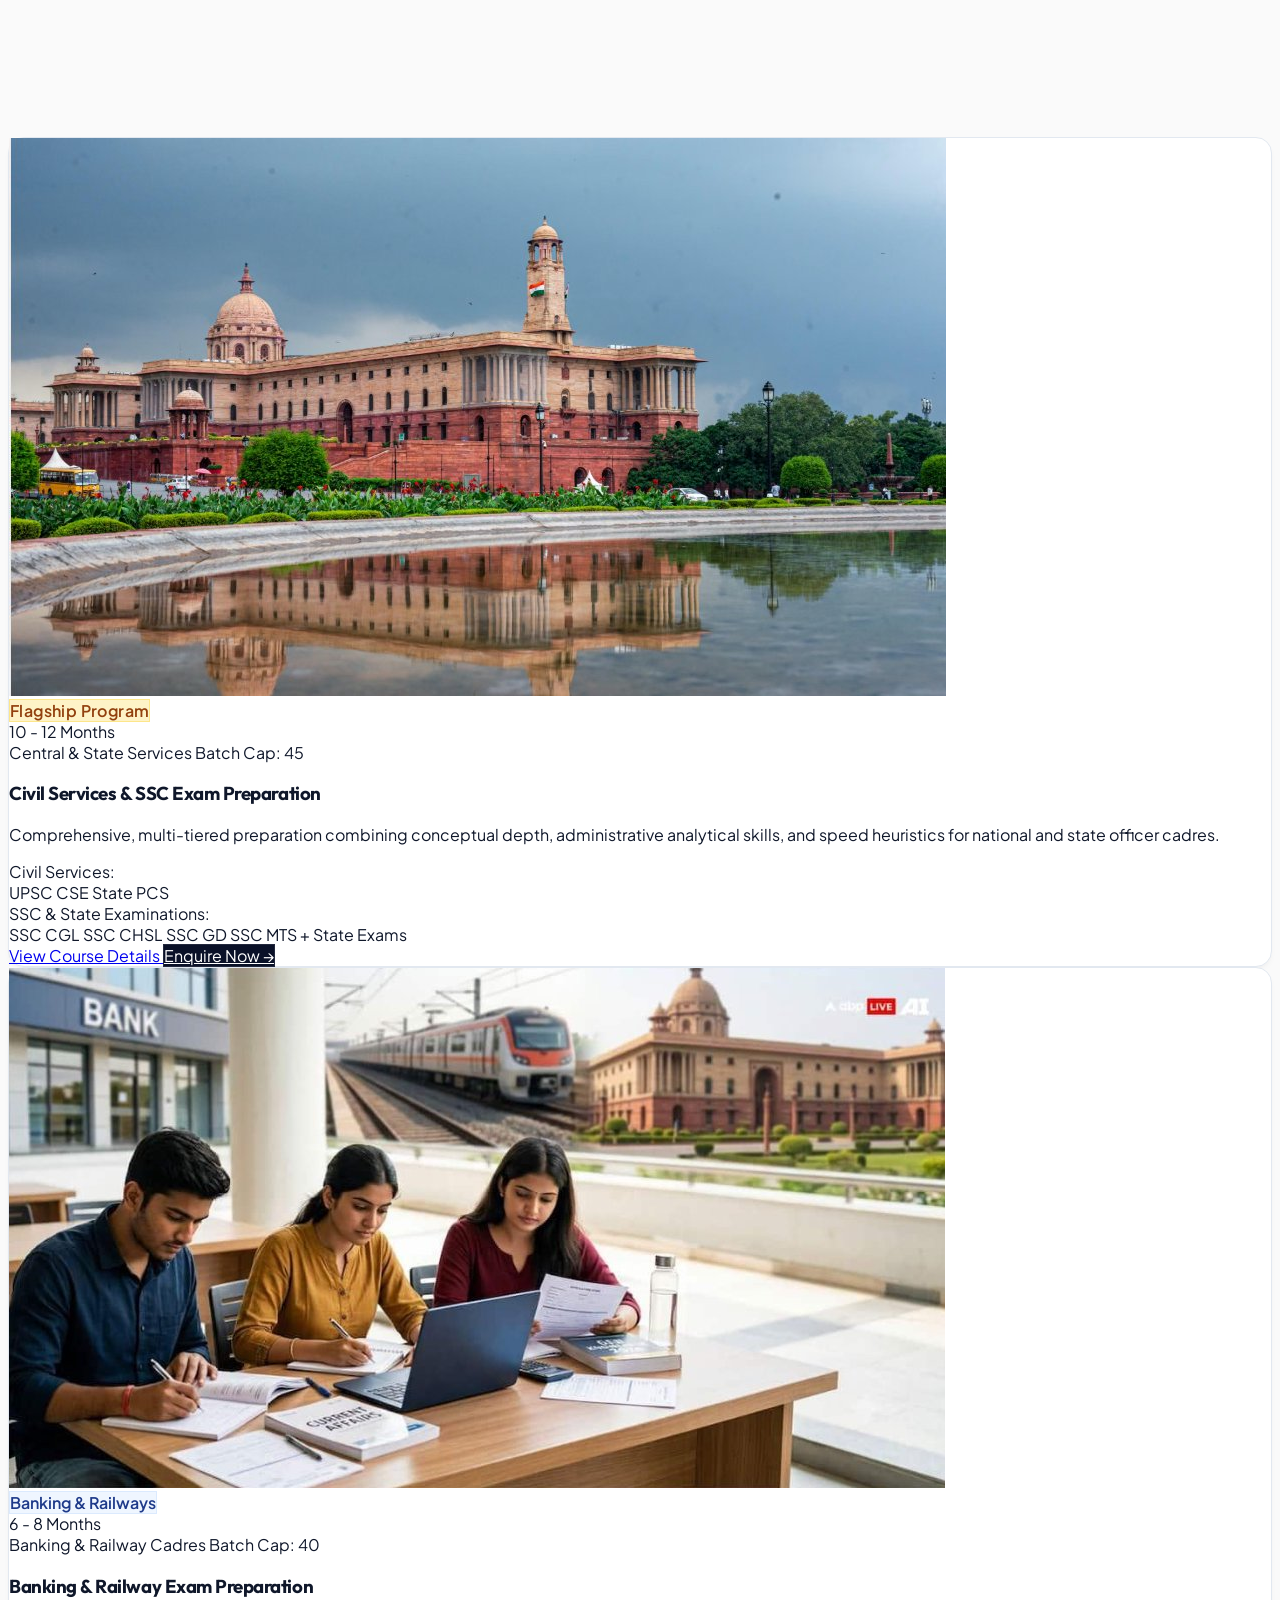
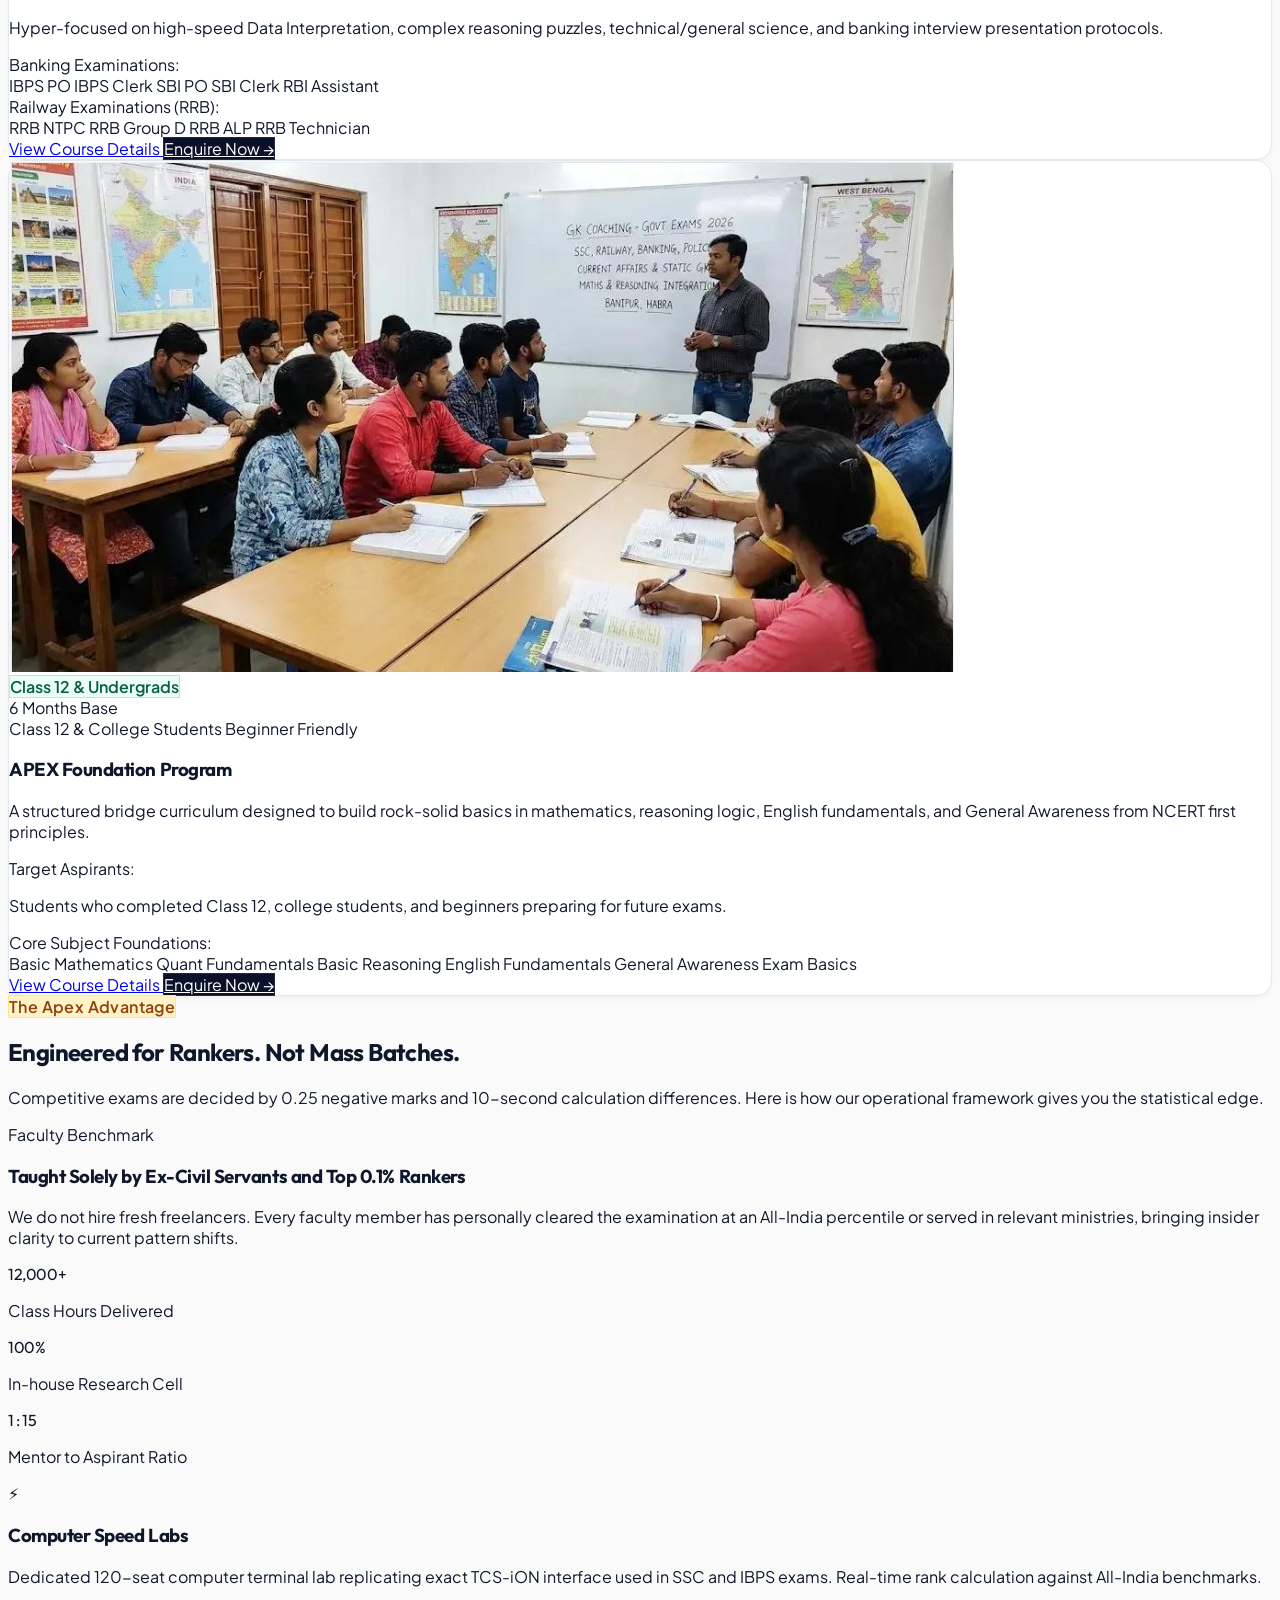
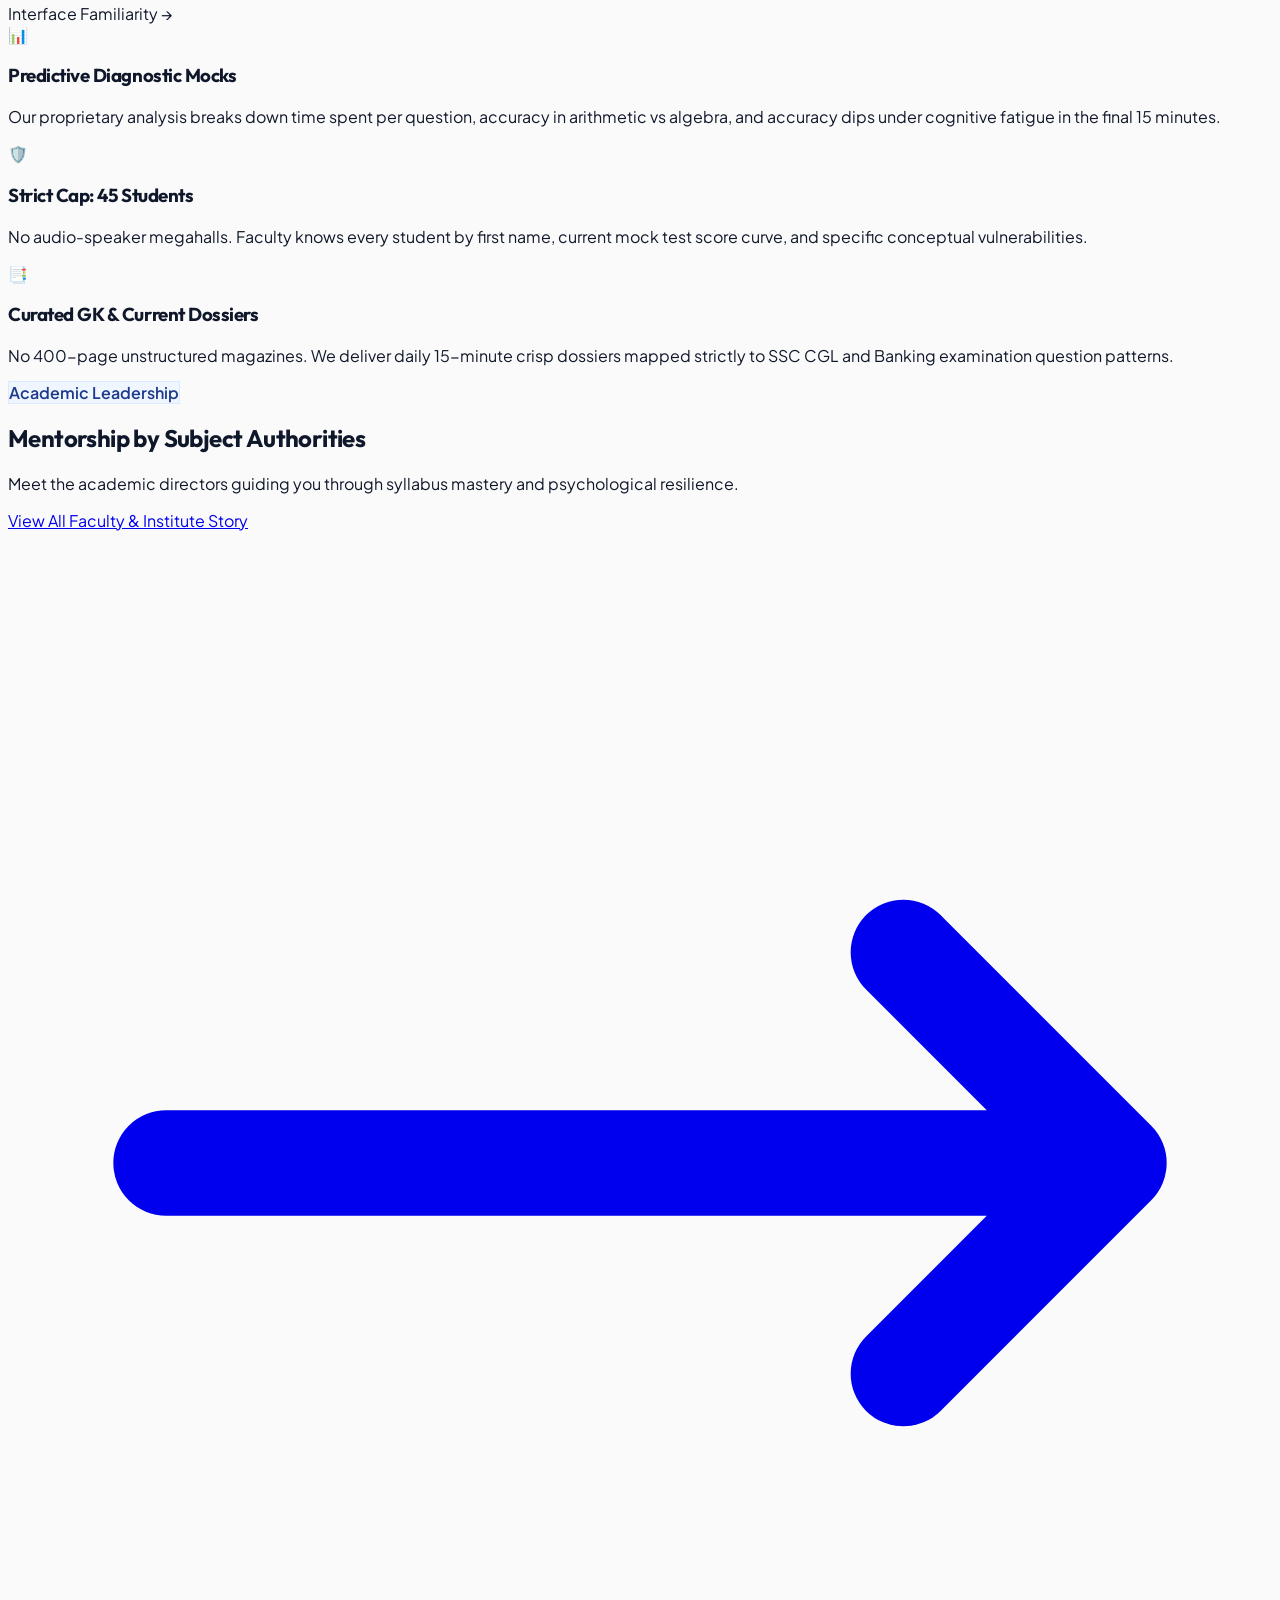
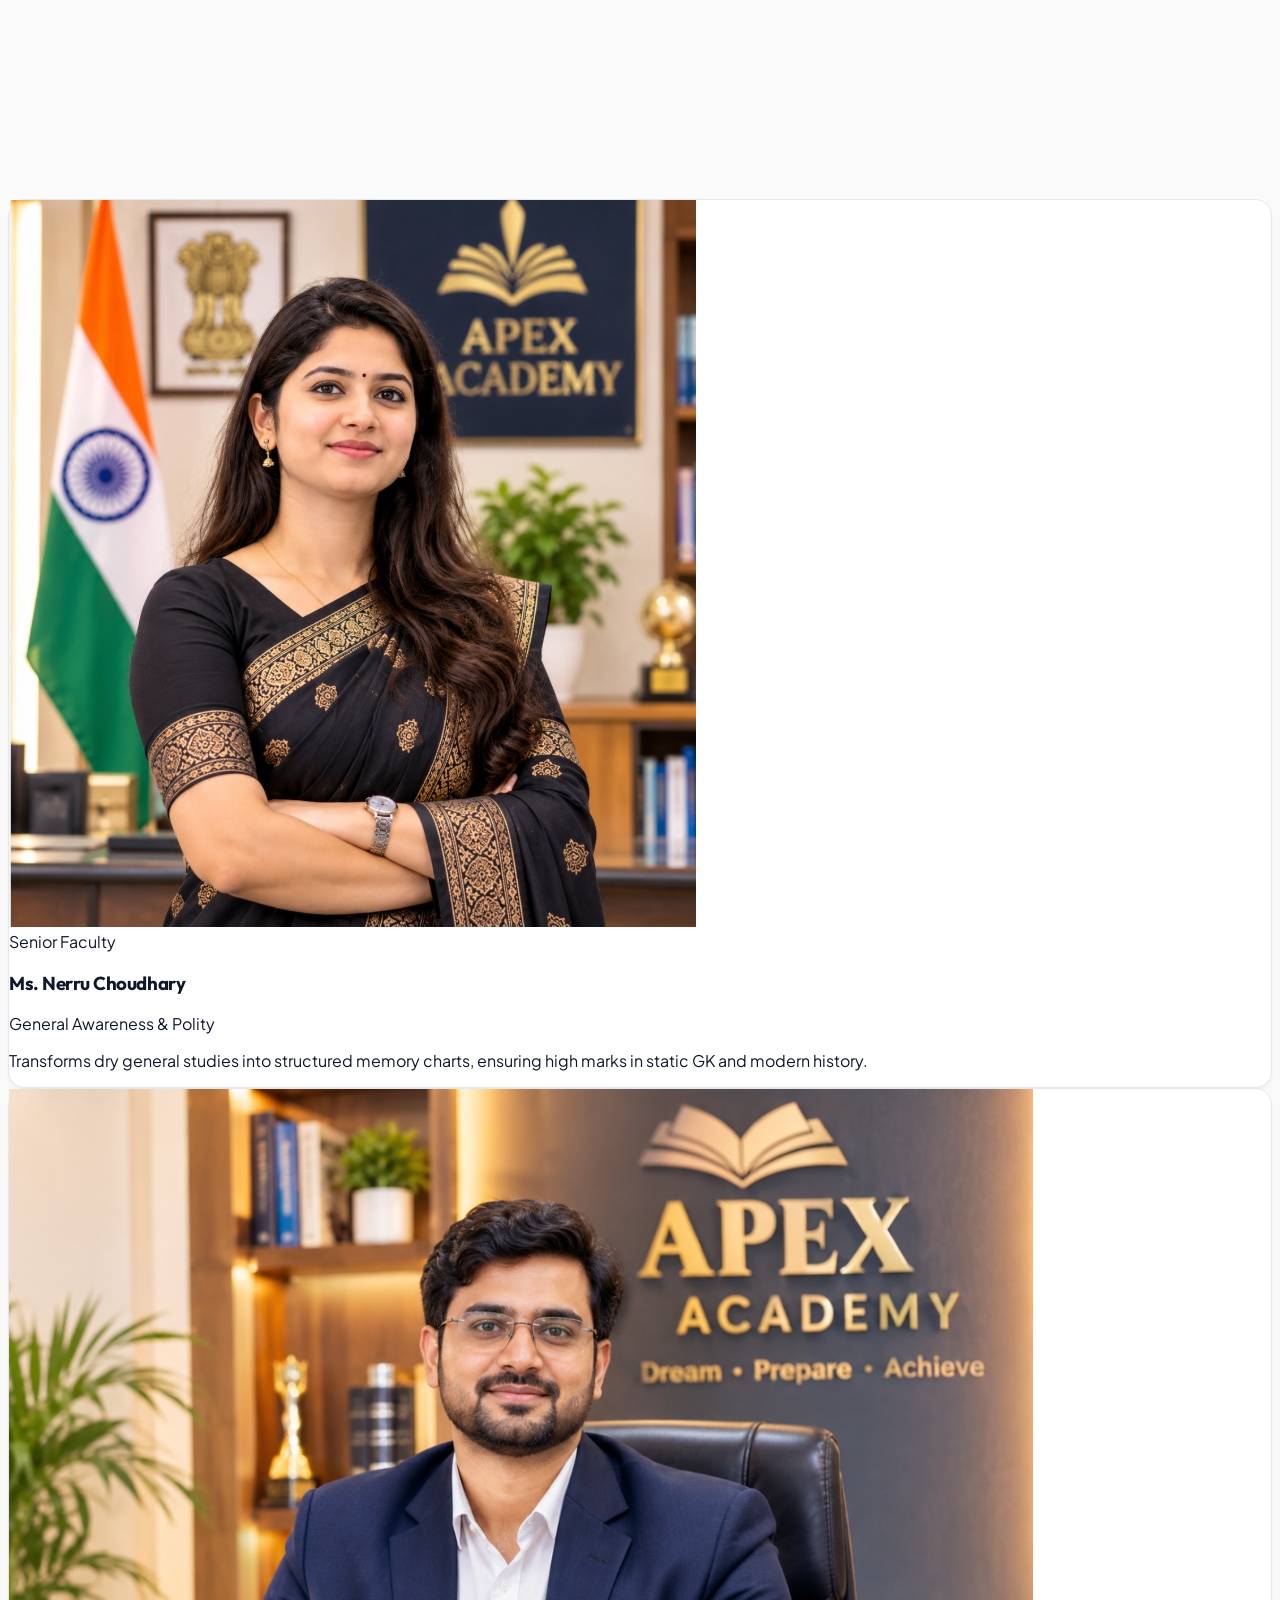
==== commit df0c655a: "Improve mobile responsiveness across website" ====
--- a/index.html
+++ b/index.html
@@ -40,17 +40,17 @@
   <!-- Top Announcement Bar with Animated Flowing Boundary -->
   <div class="top-animated-boundary bg-slate-950 text-slate-300 text-xs py-2.5 px-4 border-b border-slate-800/80">
     <div class="max-w-7xl mx-auto flex flex-col sm:flex-row justify-between items-center gap-2">
-      <div class="flex items-center gap-2">
-        <span class="inline-flex items-center px-2 py-0.5 rounded text-[10px] font-bold bg-amber-500/20 text-amber-400 border border-amber-500/30 tracking-wide uppercase">New Cohorts</span>
+      <div class="flex items-center gap-2 text-center sm:text-left">
+        <span class="inline-flex items-center px-2 py-0.5 rounded text-[10px] font-bold bg-amber-500/20 text-amber-400 border border-amber-500/30 tracking-wide uppercase shrink-0">New Cohorts</span>
         <span>Admissions Open: Civil Services & SSC, Banking & Railway, and APEX Foundation Batches • Offline & Live Hybrid</span>
       </div>
-      <div class="flex items-center gap-4 text-xs font-medium">
-        <a href="tel:+911140928739" class="hover:text-amber-400 transition-colors flex items-center gap-1">
+      <div class="flex flex-wrap items-center justify-center gap-x-4 gap-y-1 text-xs font-medium">
+        <a href="tel:+911140928739" class="hover:text-amber-400 transition-colors flex items-center gap-1 shrink-0">
           <svg class="w-3.5 h-3.5 text-amber-500" fill="none" stroke="currentColor" viewBox="0 0 24 24"><path stroke-linecap="round" stroke-linejoin="round" stroke-width="2" d="M3 5a2 2 0 012-2h3.28a1 1 0 01.948.684l1.498 4.493a1 1 0 01-.502 1.21l-2.257 1.13a11.042 11.042 0 005.516 5.516l1.13-2.257a1 1 0 011.21-.502l4.493 1.498a1 1 0 01.684.949V19a2 2 0 01-2 2h-1C9.716 21 3 14.284 3 6V5z"/></svg>
           Helpline: +91 (011) 4982-APEX
         </a>
-        <span class="text-slate-700">|</span>
-        <a href="enquiry.html" class="hover:text-amber-400 transition-colors">Connaught Place, New Delhi Flagship</a>
+        <span class="hidden sm:inline text-slate-700">|</span>
+        <a href="enquiry.html" class="hover:text-amber-400 transition-colors hidden sm:inline">Connaught Place, New Delhi Flagship</a>
       </div>
     </div>
   </div>
@@ -182,18 +182,18 @@
           </div>
 
           <!-- Quick Trust Badges / Dynamic Statistics -->
-          <div class="hero-animate-4 grid grid-cols-3 gap-4 pt-6 border-t border-slate-800/80">
+          <div class="hero-animate-4 grid grid-cols-3 gap-2 sm:gap-4 pt-6 border-t border-slate-800/80">
             <div>
-              <div class="stat-number text-2xl sm:text-3xl font-extrabold text-white font-display" data-counter-target="94.2" data-counter-suffix="%" data-counter-decimals="1" data-counter-delay="350">94.2%</div>
-              <p class="text-xs text-slate-400 mt-0.5">Tier-1 Clear Rate <span class="text-[10px] text-amber-400 font-mono">[Demo Cohort]</span></p>
+              <div class="stat-number text-lg sm:text-2xl lg:text-3xl font-extrabold text-white font-display truncate" data-counter-target="94.2" data-counter-suffix="%" data-counter-decimals="1" data-counter-delay="350">94.2%</div>
+              <p class="text-[11px] sm:text-xs text-slate-400 mt-0.5">Tier-1 Clear Rate <span class="text-[9px] sm:text-[10px] text-amber-400 font-mono hidden xs:inline">[Demo]</span></p>
             </div>
             <div>
-              <div class="stat-number text-2xl sm:text-3xl font-extrabold text-white font-display" data-counter-target="15" data-counter-suffix="+ Years" data-counter-delay="400">15+ Years</div>
-              <p class="text-xs text-slate-400 mt-0.5">Academic Pedagogy</p>
+              <div class="stat-number text-lg sm:text-2xl lg:text-3xl font-extrabold text-white font-display truncate" data-counter-target="15" data-counter-suffix="+ Years" data-counter-delay="400">15+ Years</div>
+              <p class="text-[11px] sm:text-xs text-slate-400 mt-0.5">Academic Pedagogy</p>
             </div>
             <div>
-              <div class="stat-number text-2xl sm:text-3xl font-extrabold text-white font-display" data-counter-target="45" data-counter-prefix="Max " data-counter-suffix=" Students" data-counter-delay="450">Max 45 Students</div>
-              <p class="text-xs text-slate-400 mt-0.5">Strict Batch Cap</p>
+              <div class="stat-number text-lg sm:text-2xl lg:text-3xl font-extrabold text-white font-display truncate" data-counter-target="45" data-counter-prefix="Max " data-counter-suffix=" Students" data-counter-delay="450">Max 45 Students</div>
+              <p class="text-[11px] sm:text-xs text-slate-400 mt-0.5">Strict Batch Cap</p>
             </div>
           </div>
 
@@ -215,15 +215,15 @@
               <div class="absolute inset-0 bg-gradient-to-t from-slate-950 via-slate-950/20 to-transparent"></div>
               
               <!-- Bottom overlay content inside image -->
-              <div class="absolute bottom-6 left-6 right-6 p-4 rounded-xl bg-slate-900/90 backdrop-blur-md border border-slate-700/60 text-white">
-                <div class="flex items-center justify-between mb-2">
-                  <span class="text-[11px] font-bold uppercase tracking-wider text-amber-400">Academic Leadership</span>
-                  <span class="text-[10px] bg-emerald-500/20 text-emerald-300 px-2 py-0.5 rounded font-mono">DELHI FLAGSHIP</span>
+              <div class="absolute bottom-3 left-3 right-3 sm:bottom-6 sm:left-6 sm:right-6 p-3 sm:p-4 rounded-xl bg-slate-900/90 backdrop-blur-md border border-slate-700/60 text-white">
+                <div class="flex items-center justify-between mb-1.5 sm:mb-2">
+                  <span class="text-[10px] sm:text-[11px] font-bold uppercase tracking-wider text-amber-400">Academic Leadership</span>
+                  <span class="text-[9px] sm:text-[10px] bg-emerald-500/20 text-emerald-300 px-1.5 sm:px-2 py-0.5 rounded font-mono">DELHI FLAGSHIP</span>
                 </div>
-                <p class="text-xs text-slate-300 leading-snug">
+                <p class="text-[11px] sm:text-xs text-slate-300 leading-snug">
                   "Speed is calculated instinct. At Apex, we don't just solve problems; we train cognitive reflexes under real exam pressure."
                 </p>
-                <div class="mt-2 text-[11px] text-slate-400 font-medium">
+                <div class="mt-1.5 sm:mt-2 text-[10px] sm:text-[11px] text-slate-400 font-medium">
                   — Prof. Arvind Sharma, Chief Academic Director
                 </div>
               </div>
